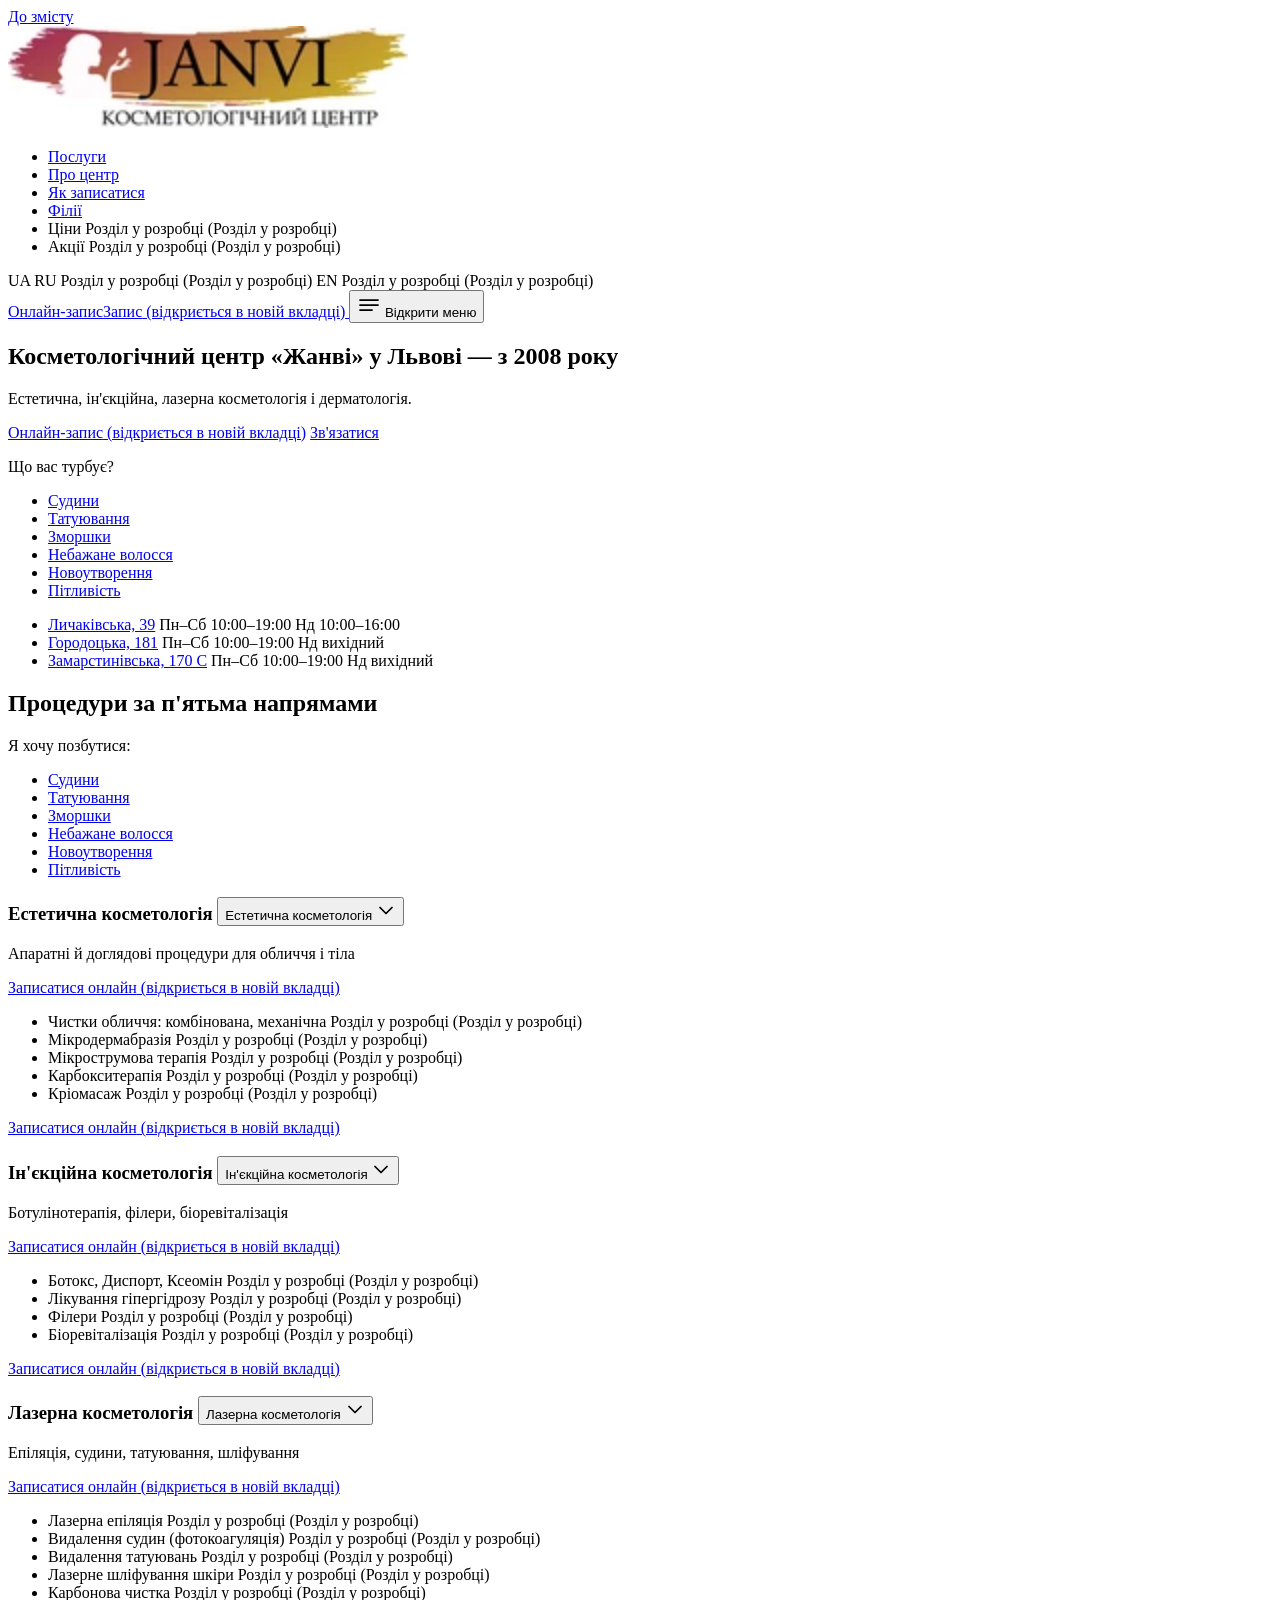
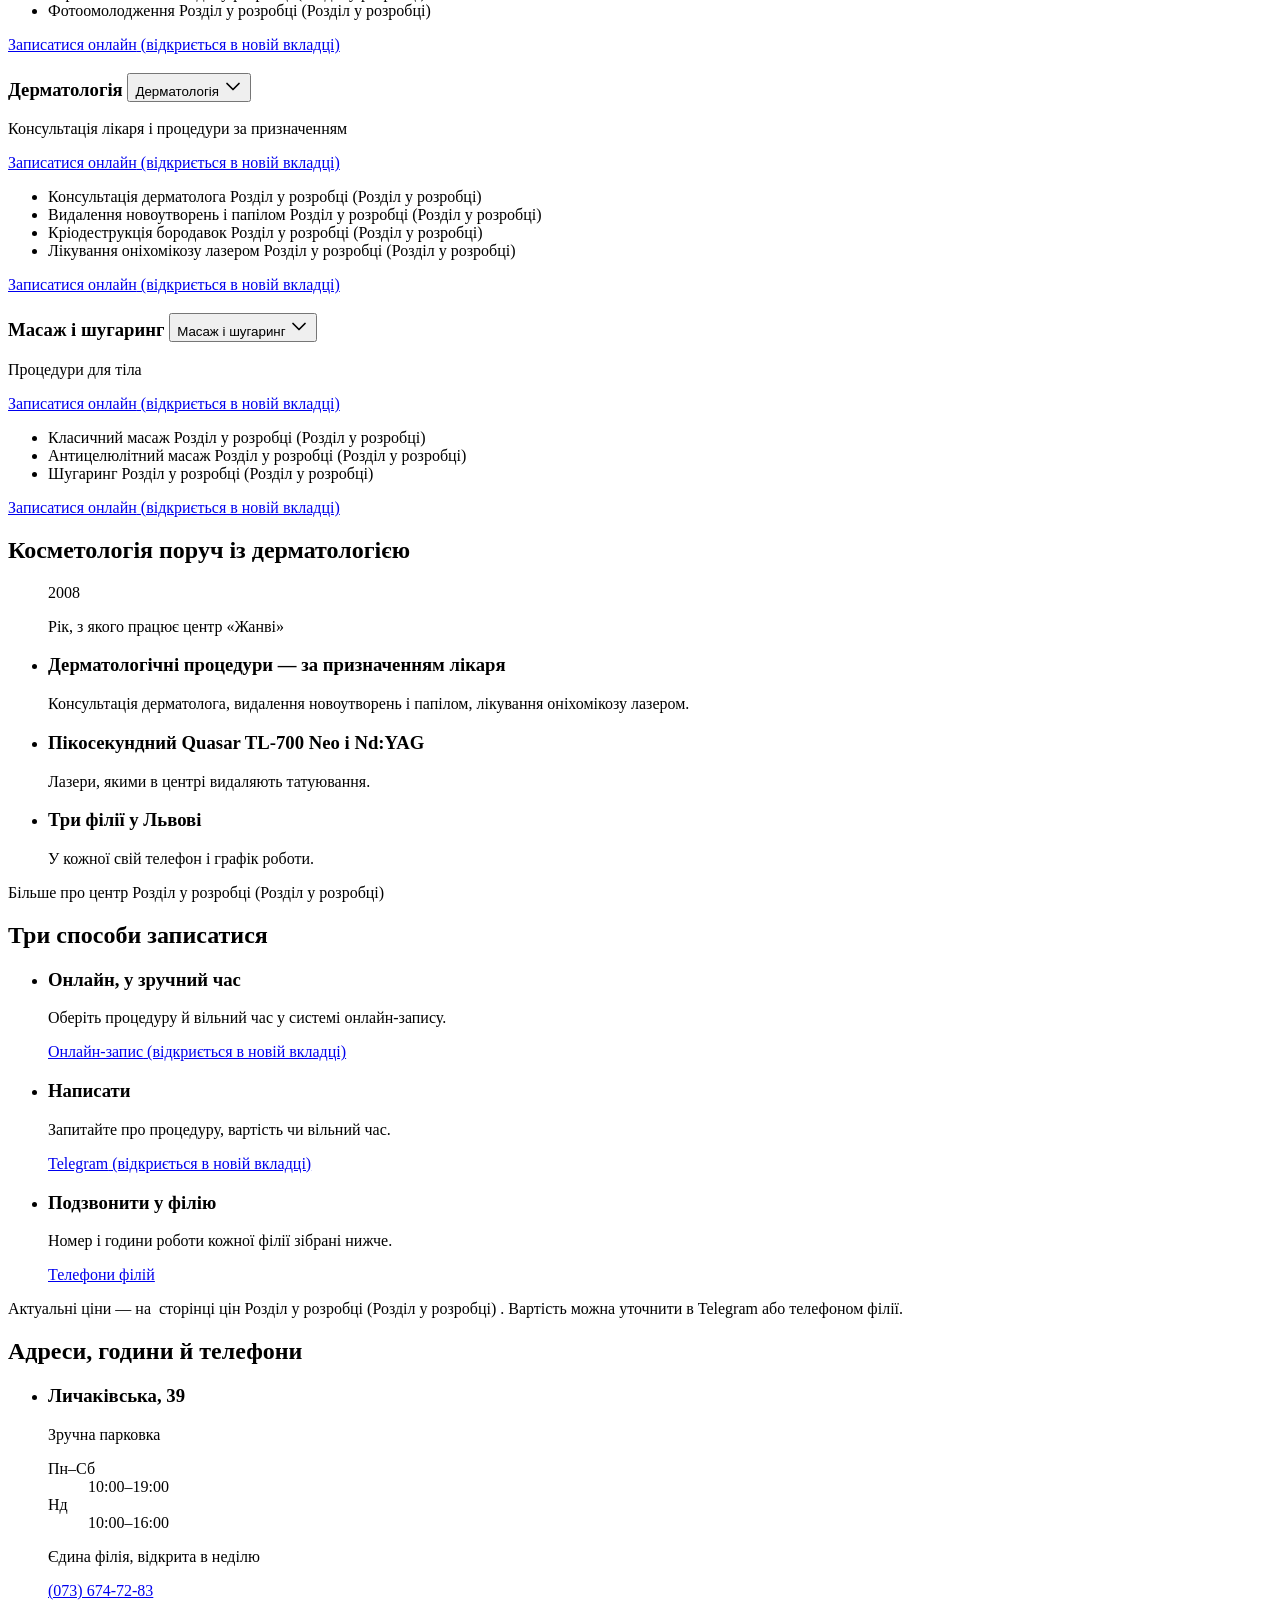
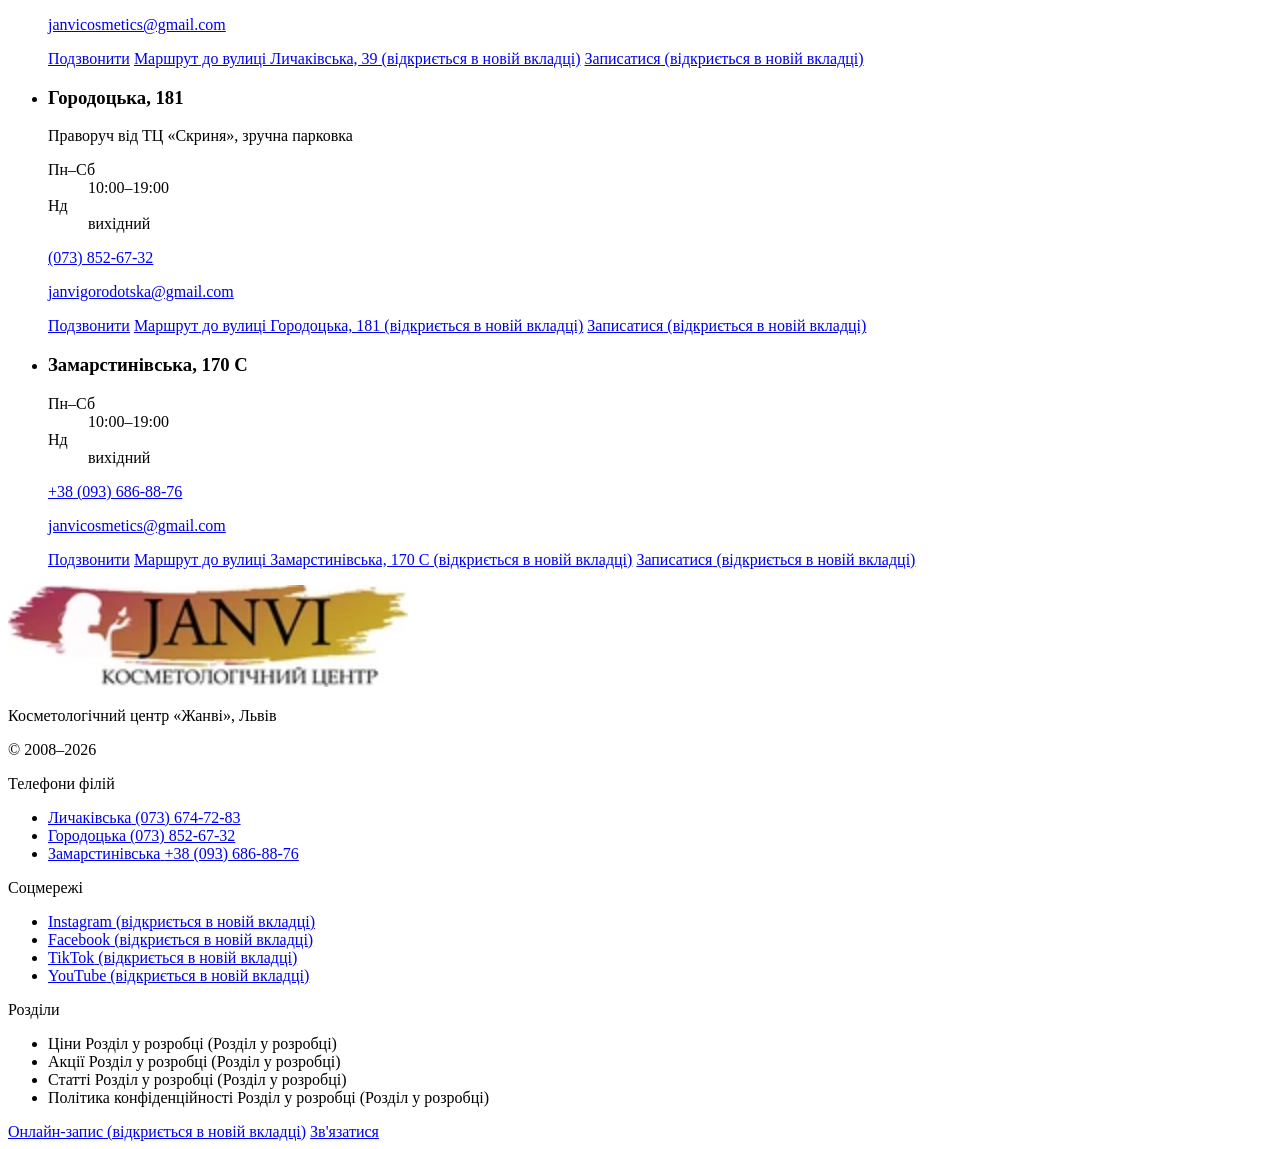
==== index.html @ a632558c "VEON: сайт для перегляду" ====
<!DOCTYPE html><html lang="uk"> <head><meta charset="utf-8"><script>document.documentElement.classList.add("js")</script><meta name="viewport" content="width=device-width, initial-scale=1"><title>Косметологічний центр Жанві у Львові — 3 філії, онлайн-запис</title><meta name="description" content="Естетична, ін'єкційна, лазерна косметологія і дерматологія у Львові з 2008 року. Філії на Личаківській, Городоцькій і Замарстинівській. Онлайн-запис."><meta property="og:type" content="website"><meta property="og:locale" content="uk_UA"><meta property="og:title" content="Косметологічний центр Жанві у Львові — 3 філії, онлайн-запис"><meta property="og:description" content="Естетична, ін'єкційна, лазерна косметологія і дерматологія у Львові з 2008 року. Філії на Личаківській, Городоцькій і Замарстинівській. Онлайн-запис."><meta name="robots" content="noindex"><link rel="icon" href="/favicon.svg" type="image/svg+xml"><link rel="preload" href="/fonts/piazzolla-cyrillic.woff2" as="font" type="font/woff2" crossorigin><script type="application/ld+json" data-rec="SEO-R09">{"@context":"https://schema.org","@type":"MedicalClinic","name":"Косметологічний центр «Жанві»","foundingDate":"2008","address":[{"@type":"PostalAddress","streetAddress":"вул. Личаківська, 39","addressLocality":"Львів","addressCountry":"UA"},{"@type":"PostalAddress","streetAddress":"вул. Городоцька, 181","addressLocality":"Львів","addressCountry":"UA"},{"@type":"PostalAddress","streetAddress":"вул. Замарстинівська, 170 С","addressLocality":"Львів","addressCountry":"UA"}],"sameAs":["https://www.instagram.com/janvi_lviv/","https://www.facebook.com/janvilviv/","https://www.tiktok.com/@janvi.lviv","https://www.youtube.com/@%D0%9A%D0%BE%D1%81%D0%BC%D0%B5%D1%82%D0%BE%D0%BB%D0%BE%D0%B3%D1%96%D1%87%D0%BD%D0%B8%D0%B9%D0%A6%D0%B5%D0%BD%D1%82%D1%80%D0%96%D0%B0%D0%BD%D0%B2%D1%96"],"department":[{"@type":"MedicalClinic","name":"«Жанві», вул. Личаківська, 39","telephone":"+380736747283","email":"janvicosmetics@gmail.com","address":{"@type":"PostalAddress","streetAddress":"вул. Личаківська, 39","addressLocality":"Львів","addressCountry":"UA"},"openingHoursSpecification":[{"@type":"OpeningHoursSpecification","dayOfWeek":["Monday","Tuesday","Wednesday","Thursday","Friday","Saturday"],"opens":"10:00","closes":"19:00"},{"@type":"OpeningHoursSpecification","dayOfWeek":"Sunday","opens":"10:00","closes":"16:00"}]},{"@type":"MedicalClinic","name":"«Жанві», вул. Городоцька, 181","telephone":"+380738526732","email":"janvigorodotska@gmail.com","address":{"@type":"PostalAddress","streetAddress":"вул. Городоцька, 181","addressLocality":"Львів","addressCountry":"UA"},"openingHoursSpecification":[{"@type":"OpeningHoursSpecification","dayOfWeek":["Monday","Tuesday","Wednesday","Thursday","Friday","Saturday"],"opens":"10:00","closes":"19:00"}]},{"@type":"MedicalClinic","name":"«Жанві», вул. Замарстинівська, 170 С","telephone":"+380936868876","email":"janvicosmetics@gmail.com","address":{"@type":"PostalAddress","streetAddress":"вул. Замарстинівська, 170 С","addressLocality":"Львів","addressCountry":"UA"},"openingHoursSpecification":[{"@type":"OpeningHoursSpecification","dayOfWeek":["Monday","Tuesday","Wednesday","Thursday","Friday","Saturday"],"opens":"10:00","closes":"19:00"}]}]}</script><link rel="stylesheet" href="/veon-demo-janvi/_astro/index._J5arx_4.css">
<link rel="stylesheet" href="/veon-demo-janvi/_astro/index.fau8b-M3.css"></head> <body id="top"> <a class="skip-link" href="#main">До змісту</a> <header class="site-header" data-rec="UX-R03" data-astro-cid-3ef6ksr2> <div class="container site-header__row" data-astro-cid-3ef6ksr2> <a class="logo" href="#top" aria-label="Косметологічний центр «Жанві», на початок сторінки" data-astro-cid-tvrurpns> <picture data-astro-cid-tvrurpns> <source type="image/webp" srcset="/img/janvi-logo-200.webp 200w, /img/janvi-logo-400.webp 400w" sizes="(min-width: 60rem) 160px, 128px" data-astro-cid-tvrurpns> <img src="/img/janvi-logo-400.png" srcset="/img/janvi-logo-200.png 200w, /img/janvi-logo-400.png 400w" sizes="(min-width: 60rem) 160px, 128px" width="400" height="102" alt="JANVI, косметологічний центр" decoding="async" loading="eager" data-astro-cid-tvrurpns> </picture> </a>  <nav class="site-nav" aria-label="Головне меню" data-astro-cid-3ef6ksr2> <ul class="site-nav__list" data-astro-cid-3ef6ksr2> <li data-astro-cid-3ef6ksr2><a class="site-nav__link mark" href="#services" data-nav="services" data-astro-cid-3ef6ksr2>Послуги</a></li><li data-astro-cid-3ef6ksr2><a class="site-nav__link mark" href="#about" data-nav="about" data-astro-cid-3ef6ksr2>Про центр</a></li><li data-astro-cid-3ef6ksr2><a class="site-nav__link mark" href="#booking" data-nav="booking" data-astro-cid-3ef6ksr2>Як записатися</a></li><li data-astro-cid-3ef6ksr2><a class="site-nav__link mark" href="#branches" data-nav="branches" data-astro-cid-3ef6ksr2>Філії</a></li> <li data-astro-cid-3ef6ksr2><span class="future-link site-nav__future" role="link" aria-disabled="true" tabindex="0" data-astro-cid-3ef6ksr2="true"> Ціни <span class="future-link__note" aria-hidden="true">Розділ у розробці</span> <span class="visually-hidden">(Розділ у розробці)</span> </span></li> <li data-astro-cid-3ef6ksr2><span class="future-link site-nav__future" role="link" aria-disabled="true" tabindex="0" data-astro-cid-3ef6ksr2="true"> Акції <span class="future-link__note" aria-hidden="true">Розділ у розробці</span> <span class="visually-hidden">(Розділ у розробці)</span> </span></li> </ul> </nav> <div class="lang" role="group" aria-label="Мова сайту" data-rec="UX-R10" data-astro-cid-3ef6ksr2> <span class="lang__current" aria-current="true" lang="uk" data-astro-cid-3ef6ksr2>UA</span> <span class="future-link lang__item" role="link" aria-disabled="true" tabindex="0" data-astro-cid-3ef6ksr2="true"> RU <span class="future-link__note" aria-hidden="true">Розділ у розробці</span> <span class="visually-hidden">(Розділ у розробці)</span> </span> <span class="future-link lang__item future-link--end" role="link" aria-disabled="true" tabindex="0" data-astro-cid-3ef6ksr2="true"> EN <span class="future-link__note" aria-hidden="true">Розділ у розробці</span> <span class="visually-hidden">(Розділ у розробці)</span> </span> </div> <a class="btn site-header__cta" href="https://n421383.alteg.io/" target="_blank" rel="noopener" data-astro-cid-3ef6ksr2> <span class="site-header__cta-long" data-astro-cid-3ef6ksr2>Онлайн-запис</span><span class="site-header__cta-short" aria-hidden="true" data-astro-cid-3ef6ksr2>Запис</span><span class="visually-hidden" data-astro-cid-3ef6ksr2> (відкриється в новій вкладці)</span> </a> <button class="menu-btn" type="button" aria-haspopup="dialog" aria-controls="menu" aria-expanded="false" data-menu-open data-astro-cid-3ef6ksr2> <svg width="24" height="24" viewBox="0 0 24 24" aria-hidden="true" data-astro-cid-3ef6ksr2><path d="M3 7h18M3 12h18M3 17h12" stroke="currentColor" stroke-width="1.75" stroke-linecap="round" fill="none" data-astro-cid-3ef6ksr2></path></svg> <span class="visually-hidden" data-astro-cid-3ef6ksr2>Відкрити меню</span> </button> </div> </header> <dialog id="menu" class="menu on-field" aria-label="Меню сайту" data-astro-cid-3ef6ksr2> <div class="menu__inner container" data-astro-cid-3ef6ksr2> <div class="menu__top" data-astro-cid-3ef6ksr2> <p class="menu__title" data-astro-cid-3ef6ksr2>Меню</p> <button class="menu__close" type="button" data-dialog-close data-astro-cid-3ef6ksr2>Закрити</button> </div> <nav aria-label="Розділи сторінки" data-astro-cid-3ef6ksr2> <ul class="menu__list" data-astro-cid-3ef6ksr2> <li data-astro-cid-3ef6ksr2><a class="menu__link mark" href="#services" data-dialog-link data-astro-cid-3ef6ksr2>Послуги</a></li><li data-astro-cid-3ef6ksr2><a class="menu__link mark" href="#about" data-dialog-link data-astro-cid-3ef6ksr2>Про центр</a></li><li data-astro-cid-3ef6ksr2><a class="menu__link mark" href="#booking" data-dialog-link data-astro-cid-3ef6ksr2>Як записатися</a></li><li data-astro-cid-3ef6ksr2><a class="menu__link mark" href="#branches" data-dialog-link data-astro-cid-3ef6ksr2>Філії</a></li> </ul> <ul class="menu__future" data-astro-cid-3ef6ksr2> <li data-astro-cid-3ef6ksr2><span class="future-link" role="link" aria-disabled="true" tabindex="0" data-astro-cid-3ef6ksr2="true"> Ціни <span class="future-link__note" aria-hidden="true">Розділ у розробці</span> <span class="visually-hidden">(Розділ у розробці)</span> </span></li> <li data-astro-cid-3ef6ksr2><span class="future-link" role="link" aria-disabled="true" tabindex="0" data-astro-cid-3ef6ksr2="true"> Акції <span class="future-link__note" aria-hidden="true">Розділ у розробці</span> <span class="visually-hidden">(Розділ у розробці)</span> </span></li> <li data-astro-cid-3ef6ksr2><span class="future-link" role="link" aria-disabled="true" tabindex="0" data-astro-cid-3ef6ksr2="true"> RU <span class="future-link__note" aria-hidden="true">Розділ у розробці</span> <span class="visually-hidden">(Розділ у розробці)</span> </span></li> <li data-astro-cid-3ef6ksr2><span class="future-link future-link--end" role="link" aria-disabled="true" tabindex="0" data-astro-cid-3ef6ksr2="true"> EN <span class="future-link__note" aria-hidden="true">Розділ у розробці</span> <span class="visually-hidden">(Розділ у розробці)</span> </span></li> </ul> </nav> <a class="btn menu__cta" href="https://n421383.alteg.io/" target="_blank" rel="noopener" data-astro-cid-3ef6ksr2>Онлайн-запис<span class="visually-hidden" data-astro-cid-3ef6ksr2> (відкриється в новій вкладці)</span></a> <ul class="menu__contacts" aria-label="Телефони філій" data-astro-cid-3ef6ksr2> <li data-astro-cid-3ef6ksr2><a class="menu__contact" href="tel:+380736747283" data-astro-cid-3ef6ksr2><span data-astro-cid-3ef6ksr2>Личаківська, 39</span><span class="visually-hidden" data-astro-cid-3ef6ksr2>, телефон </span> <span class="tabular" data-astro-cid-3ef6ksr2>(073) 674-72-83</span></a></li><li data-astro-cid-3ef6ksr2><a class="menu__contact" href="tel:+380738526732" data-astro-cid-3ef6ksr2><span data-astro-cid-3ef6ksr2>Городоцька, 181</span><span class="visually-hidden" data-astro-cid-3ef6ksr2>, телефон </span> <span class="tabular" data-astro-cid-3ef6ksr2>(073) 852-67-32</span></a></li><li data-astro-cid-3ef6ksr2><a class="menu__contact" href="tel:+380936868876" data-astro-cid-3ef6ksr2><span data-astro-cid-3ef6ksr2>Замарстинівська, 170 С</span><span class="visually-hidden" data-astro-cid-3ef6ksr2>, телефон </span> <span class="tabular" data-astro-cid-3ef6ksr2>+38 (093) 686-88-76</span></a></li> </ul> <ul class="menu__messengers" aria-label="Месенджери" data-astro-cid-3ef6ksr2> <li data-astro-cid-3ef6ksr2><a class="link" href="https://t.me/Janvi_Cosmetology_bot" target="_blank" rel="noopener" data-astro-cid-3ef6ksr2>Telegram<span class="visually-hidden" data-astro-cid-3ef6ksr2> (відкриється в новій вкладці)</span></a></li> </ul> </div> </dialog>  <main id="main" data-rec="SP-R01,SP-R04,SP-R05">   <section id="hero" data-rec="UX-R01" class="hero on-field">  <div class="container hero__grid" data-astro-cid-bbe6dxrz> <div class="hero__main" data-astro-cid-bbe6dxrz> <h1 class="hero__title" data-rec="SEO-R04" data-astro-cid-bbe6dxrz>Косметологічний центр «Жанві» у Львові — з 2008 року</h1> <p class="hero__lede" data-astro-cid-bbe6dxrz>Естетична, ін'єкційна, лазерна косметологія і&nbsp;дерматологія.</p> <div class="hero__actions" data-astro-cid-bbe6dxrz> <a class="btn hero__cta" href="https://n421383.alteg.io/" target="_blank" rel="noopener" data-astro-cid-bbe6dxrz>Онлайн-запис<span class="visually-hidden" data-astro-cid-bbe6dxrz> (відкриється в новій вкладці)</span></a> <a class="btn btn--line hero__cta" href="#booking" data-contact-open data-astro-cid-bbe6dxrz>Зв'язатися</a> </div> </div> <nav class="hero__index" aria-labelledby="hero-index-label" data-rec="UX-R03" data-astro-cid-bbe6dxrz> <p class="hero__index-label" id="hero-index-label" data-astro-cid-bbe6dxrz>Що вас турбує?</p> <ul class="hero__index-list" data-astro-cid-bbe6dxrz> <li data-astro-cid-bbe6dxrz><a class="hero__concern mark" href="#p-sudyny" data-concern data-astro-cid-bbe6dxrz>Судини</a></li><li data-astro-cid-bbe6dxrz><a class="hero__concern mark" href="#p-tatuiuvannia" data-concern data-astro-cid-bbe6dxrz>Татуювання</a></li><li data-astro-cid-bbe6dxrz><a class="hero__concern mark" href="#p-zmorshky" data-concern data-astro-cid-bbe6dxrz>Зморшки</a></li><li data-astro-cid-bbe6dxrz><a class="hero__concern mark" href="#p-volossia" data-concern data-astro-cid-bbe6dxrz>Небажане волосся</a></li><li data-astro-cid-bbe6dxrz><a class="hero__concern mark" href="#p-novoutvorennia" data-concern data-astro-cid-bbe6dxrz>Новоутворення</a></li><li data-astro-cid-bbe6dxrz><a class="hero__concern mark" href="#p-pitlyvist" data-concern data-astro-cid-bbe6dxrz>Пітливість</a></li> </ul> </nav> <ul class="hero__streets" aria-label="Філії у Львові" data-astro-cid-bbe6dxrz> <li class="hero__street" data-astro-cid-bbe6dxrz> <a class="hero__street-link mark" href="#branch-lychakivska" data-astro-cid-bbe6dxrz>Личаківська, 39</a> <span class="hero__hours tabular" data-astro-cid-bbe6dxrz><span data-astro-cid-bbe6dxrz>Пн–Сб 10:00–19:00</span> <span data-astro-cid-bbe6dxrz>Нд 10:00–16:00</span></span> </li><li class="hero__street" data-astro-cid-bbe6dxrz> <a class="hero__street-link mark" href="#branch-horodotska" data-astro-cid-bbe6dxrz>Городоцька, 181</a> <span class="hero__hours tabular" data-astro-cid-bbe6dxrz><span data-astro-cid-bbe6dxrz>Пн–Сб 10:00–19:00</span> <span data-astro-cid-bbe6dxrz>Нд вихідний</span></span> </li><li class="hero__street" data-astro-cid-bbe6dxrz> <a class="hero__street-link mark" href="#branch-zamarstynivska" data-astro-cid-bbe6dxrz>Замарстинівська, 170 С</a> <span class="hero__hours tabular" data-astro-cid-bbe6dxrz><span data-astro-cid-bbe6dxrz>Пн–Сб 10:00–19:00</span> <span data-astro-cid-bbe6dxrz>Нд вихідний</span></span> </li> </ul> </div>  </section>  <section id="services" data-rec="UX-R03,UX-R04" class="services">  <div class="container" data-astro-cid-g5jplrhu> <div class="services__head" data-astro-cid-g5jplrhu> <h2 data-reveal data-astro-cid-g5jplrhu>Процедури за&nbsp;п'ятьма напрямами</h2> <nav class="concerns" aria-labelledby="concerns-label" data-astro-cid-g5jplrhu> <p class="concerns__label" id="concerns-label" data-astro-cid-g5jplrhu>Я хочу позбутися:</p> <ul class="concerns__list" data-astro-cid-g5jplrhu> <li data-astro-cid-g5jplrhu><a class="concerns__link mark" href="#p-sudyny" data-concern data-astro-cid-g5jplrhu>Судини</a></li><li data-astro-cid-g5jplrhu><a class="concerns__link mark" href="#p-tatuiuvannia" data-concern data-astro-cid-g5jplrhu>Татуювання</a></li><li data-astro-cid-g5jplrhu><a class="concerns__link mark" href="#p-zmorshky" data-concern data-astro-cid-g5jplrhu>Зморшки</a></li><li data-astro-cid-g5jplrhu><a class="concerns__link mark" href="#p-volossia" data-concern data-astro-cid-g5jplrhu>Небажане волосся</a></li><li data-astro-cid-g5jplrhu><a class="concerns__link mark" href="#p-novoutvorennia" data-concern data-astro-cid-g5jplrhu>Новоутворення</a></li><li data-astro-cid-g5jplrhu><a class="concerns__link mark" href="#p-pitlyvist" data-concern data-astro-cid-g5jplrhu>Пітливість</a></li> </ul> </nav> </div> <div class="dirs" data-astro-cid-g5jplrhu> <article class="dir" id="dir-estetychna" data-dir aria-labelledby="dir-estetychna-title" data-astro-cid-g5jplrhu> <div class="dir__head" data-astro-cid-g5jplrhu> <h3 class="dir__title" id="dir-estetychna-title" data-astro-cid-g5jplrhu> <span class="dir__name" data-astro-cid-g5jplrhu>Естетична косметологія</span> <button class="dir__toggle" type="button" aria-expanded="true" aria-controls="dir-estetychna-panel" data-dir-toggle data-astro-cid-g5jplrhu> <span data-astro-cid-g5jplrhu>Естетична косметологія</span> <svg class="dir__icon" width="20" height="20" viewBox="0 0 20 20" aria-hidden="true" data-astro-cid-g5jplrhu><path d="M4 7.5l6 6 6-6" fill="none" stroke="currentColor" stroke-width="1.75" stroke-linecap="round" stroke-linejoin="round" data-astro-cid-g5jplrhu></path></svg> </button> </h3> <p class="dir__scope" data-astro-cid-g5jplrhu>Апаратні й доглядові процедури для обличчя і тіла</p> <p class="dir__book dir__book--head" data-astro-cid-g5jplrhu> <a class="link" href="https://n421383.alteg.io/" target="_blank" rel="noopener" data-astro-cid-g5jplrhu>Записатися онлайн<span class="visually-hidden" data-astro-cid-g5jplrhu> (відкриється в новій вкладці)</span></a> </p> </div> <div class="dir__panel" id="dir-estetychna-panel" data-astro-cid-g5jplrhu> <ul class="dir__list" data-astro-cid-g5jplrhu> <li data-astro-cid-g5jplrhu> <span class="future-link dir__proc mark" role="link" aria-disabled="true" tabindex="0" data-astro-cid-g5jplrhu="true"> Чистки обличчя: комбінована, механічна <span class="future-link__note" aria-hidden="true">Розділ у розробці</span> <span class="visually-hidden">(Розділ у розробці)</span> </span> </li><li data-astro-cid-g5jplrhu> <span class="future-link dir__proc mark" role="link" aria-disabled="true" tabindex="0" data-astro-cid-g5jplrhu="true"> Мікродермабразія <span class="future-link__note" aria-hidden="true">Розділ у розробці</span> <span class="visually-hidden">(Розділ у розробці)</span> </span> </li><li data-astro-cid-g5jplrhu> <span class="future-link dir__proc mark" role="link" aria-disabled="true" tabindex="0" data-astro-cid-g5jplrhu="true"> Мікрострумова терапія <span class="future-link__note" aria-hidden="true">Розділ у розробці</span> <span class="visually-hidden">(Розділ у розробці)</span> </span> </li><li data-astro-cid-g5jplrhu> <span class="future-link dir__proc mark" role="link" aria-disabled="true" tabindex="0" data-astro-cid-g5jplrhu="true"> Карбокситерапія <span class="future-link__note" aria-hidden="true">Розділ у розробці</span> <span class="visually-hidden">(Розділ у розробці)</span> </span> </li><li data-astro-cid-g5jplrhu> <span class="future-link dir__proc mark" role="link" aria-disabled="true" tabindex="0" data-astro-cid-g5jplrhu="true"> Кріомасаж <span class="future-link__note" aria-hidden="true">Розділ у розробці</span> <span class="visually-hidden">(Розділ у розробці)</span> </span> </li> </ul> <p class="dir__book dir__book--panel" data-astro-cid-g5jplrhu> <a class="link" href="https://n421383.alteg.io/" target="_blank" rel="noopener" data-astro-cid-g5jplrhu>Записатися онлайн<span class="visually-hidden" data-astro-cid-g5jplrhu> (відкриється в новій вкладці)</span></a> </p> </div> </article><article class="dir" id="dir-inyektsiina" data-dir aria-labelledby="dir-inyektsiina-title" data-astro-cid-g5jplrhu> <div class="dir__head" data-astro-cid-g5jplrhu> <h3 class="dir__title" id="dir-inyektsiina-title" data-astro-cid-g5jplrhu> <span class="dir__name" data-astro-cid-g5jplrhu>Ін&#39;єкційна косметологія</span> <button class="dir__toggle" type="button" aria-expanded="true" aria-controls="dir-inyektsiina-panel" data-dir-toggle data-astro-cid-g5jplrhu> <span data-astro-cid-g5jplrhu>Ін&#39;єкційна косметологія</span> <svg class="dir__icon" width="20" height="20" viewBox="0 0 20 20" aria-hidden="true" data-astro-cid-g5jplrhu><path d="M4 7.5l6 6 6-6" fill="none" stroke="currentColor" stroke-width="1.75" stroke-linecap="round" stroke-linejoin="round" data-astro-cid-g5jplrhu></path></svg> </button> </h3> <p class="dir__scope" data-astro-cid-g5jplrhu>Ботулінотерапія, філери, біоревіталізація</p> <p class="dir__book dir__book--head" data-astro-cid-g5jplrhu> <a class="link" href="https://n421383.alteg.io/" target="_blank" rel="noopener" data-astro-cid-g5jplrhu>Записатися онлайн<span class="visually-hidden" data-astro-cid-g5jplrhu> (відкриється в новій вкладці)</span></a> </p> </div> <div class="dir__panel" id="dir-inyektsiina-panel" data-astro-cid-g5jplrhu> <ul class="dir__list" data-astro-cid-g5jplrhu> <li id="p-zmorshky" data-astro-cid-g5jplrhu> <span class="future-link dir__proc mark" role="link" aria-disabled="true" tabindex="0" data-procedure data-astro-cid-g5jplrhu="true"> Ботокс, Диспорт, Ксеомін <span class="future-link__note" aria-hidden="true">Розділ у розробці</span> <span class="visually-hidden">(Розділ у розробці)</span> </span> </li><li id="p-pitlyvist" data-astro-cid-g5jplrhu> <span class="future-link dir__proc mark" role="link" aria-disabled="true" tabindex="0" data-procedure data-astro-cid-g5jplrhu="true"> Лікування гіпергідрозу <span class="future-link__note" aria-hidden="true">Розділ у розробці</span> <span class="visually-hidden">(Розділ у розробці)</span> </span> </li><li data-astro-cid-g5jplrhu> <span class="future-link dir__proc mark" role="link" aria-disabled="true" tabindex="0" data-astro-cid-g5jplrhu="true"> Філери <span class="future-link__note" aria-hidden="true">Розділ у розробці</span> <span class="visually-hidden">(Розділ у розробці)</span> </span> </li><li data-astro-cid-g5jplrhu> <span class="future-link dir__proc mark" role="link" aria-disabled="true" tabindex="0" data-astro-cid-g5jplrhu="true"> Біоревіталізація <span class="future-link__note" aria-hidden="true">Розділ у розробці</span> <span class="visually-hidden">(Розділ у розробці)</span> </span> </li> </ul> <p class="dir__book dir__book--panel" data-astro-cid-g5jplrhu> <a class="link" href="https://n421383.alteg.io/" target="_blank" rel="noopener" data-astro-cid-g5jplrhu>Записатися онлайн<span class="visually-hidden" data-astro-cid-g5jplrhu> (відкриється в новій вкладці)</span></a> </p> </div> </article><article class="dir" id="dir-lazerna" data-dir aria-labelledby="dir-lazerna-title" data-astro-cid-g5jplrhu> <div class="dir__head" data-astro-cid-g5jplrhu> <h3 class="dir__title" id="dir-lazerna-title" data-astro-cid-g5jplrhu> <span class="dir__name" data-astro-cid-g5jplrhu>Лазерна косметологія</span> <button class="dir__toggle" type="button" aria-expanded="true" aria-controls="dir-lazerna-panel" data-dir-toggle data-astro-cid-g5jplrhu> <span data-astro-cid-g5jplrhu>Лазерна косметологія</span> <svg class="dir__icon" width="20" height="20" viewBox="0 0 20 20" aria-hidden="true" data-astro-cid-g5jplrhu><path d="M4 7.5l6 6 6-6" fill="none" stroke="currentColor" stroke-width="1.75" stroke-linecap="round" stroke-linejoin="round" data-astro-cid-g5jplrhu></path></svg> </button> </h3> <p class="dir__scope" data-astro-cid-g5jplrhu>Епіляція, судини, татуювання, шліфування</p> <p class="dir__book dir__book--head" data-astro-cid-g5jplrhu> <a class="link" href="https://n421383.alteg.io/" target="_blank" rel="noopener" data-astro-cid-g5jplrhu>Записатися онлайн<span class="visually-hidden" data-astro-cid-g5jplrhu> (відкриється в новій вкладці)</span></a> </p> </div> <div class="dir__panel" id="dir-lazerna-panel" data-astro-cid-g5jplrhu> <ul class="dir__list" data-astro-cid-g5jplrhu> <li id="p-volossia" data-astro-cid-g5jplrhu> <span class="future-link dir__proc mark" role="link" aria-disabled="true" tabindex="0" data-procedure data-astro-cid-g5jplrhu="true"> Лазерна епіляція <span class="future-link__note" aria-hidden="true">Розділ у розробці</span> <span class="visually-hidden">(Розділ у розробці)</span> </span> </li><li id="p-sudyny" data-astro-cid-g5jplrhu> <span class="future-link dir__proc mark" role="link" aria-disabled="true" tabindex="0" data-procedure data-astro-cid-g5jplrhu="true"> Видалення судин (фотокоагуляція) <span class="future-link__note" aria-hidden="true">Розділ у розробці</span> <span class="visually-hidden">(Розділ у розробці)</span> </span> </li><li id="p-tatuiuvannia" data-astro-cid-g5jplrhu> <span class="future-link dir__proc mark" role="link" aria-disabled="true" tabindex="0" data-procedure data-astro-cid-g5jplrhu="true"> Видалення татуювань <span class="future-link__note" aria-hidden="true">Розділ у розробці</span> <span class="visually-hidden">(Розділ у розробці)</span> </span> </li><li data-astro-cid-g5jplrhu> <span class="future-link dir__proc mark" role="link" aria-disabled="true" tabindex="0" data-astro-cid-g5jplrhu="true"> Лазерне шліфування шкіри <span class="future-link__note" aria-hidden="true">Розділ у розробці</span> <span class="visually-hidden">(Розділ у розробці)</span> </span> </li><li data-astro-cid-g5jplrhu> <span class="future-link dir__proc mark" role="link" aria-disabled="true" tabindex="0" data-astro-cid-g5jplrhu="true"> Карбонова чистка <span class="future-link__note" aria-hidden="true">Розділ у розробці</span> <span class="visually-hidden">(Розділ у розробці)</span> </span> </li><li data-astro-cid-g5jplrhu> <span class="future-link dir__proc mark" role="link" aria-disabled="true" tabindex="0" data-astro-cid-g5jplrhu="true"> Фотоомолодження <span class="future-link__note" aria-hidden="true">Розділ у розробці</span> <span class="visually-hidden">(Розділ у розробці)</span> </span> </li> </ul> <p class="dir__book dir__book--panel" data-astro-cid-g5jplrhu> <a class="link" href="https://n421383.alteg.io/" target="_blank" rel="noopener" data-astro-cid-g5jplrhu>Записатися онлайн<span class="visually-hidden" data-astro-cid-g5jplrhu> (відкриється в новій вкладці)</span></a> </p> </div> </article><article class="dir" id="dir-dermatolohiia" data-dir aria-labelledby="dir-dermatolohiia-title" data-astro-cid-g5jplrhu> <div class="dir__head" data-astro-cid-g5jplrhu> <h3 class="dir__title" id="dir-dermatolohiia-title" data-astro-cid-g5jplrhu> <span class="dir__name" data-astro-cid-g5jplrhu>Дерматологія</span> <button class="dir__toggle" type="button" aria-expanded="true" aria-controls="dir-dermatolohiia-panel" data-dir-toggle data-astro-cid-g5jplrhu> <span data-astro-cid-g5jplrhu>Дерматологія</span> <svg class="dir__icon" width="20" height="20" viewBox="0 0 20 20" aria-hidden="true" data-astro-cid-g5jplrhu><path d="M4 7.5l6 6 6-6" fill="none" stroke="currentColor" stroke-width="1.75" stroke-linecap="round" stroke-linejoin="round" data-astro-cid-g5jplrhu></path></svg> </button> </h3> <p class="dir__scope" data-astro-cid-g5jplrhu>Консультація лікаря і процедури за призначенням</p> <p class="dir__book dir__book--head" data-astro-cid-g5jplrhu> <a class="link" href="https://n421383.alteg.io/" target="_blank" rel="noopener" data-astro-cid-g5jplrhu>Записатися онлайн<span class="visually-hidden" data-astro-cid-g5jplrhu> (відкриється в новій вкладці)</span></a> </p> </div> <div class="dir__panel" id="dir-dermatolohiia-panel" data-astro-cid-g5jplrhu> <ul class="dir__list" data-astro-cid-g5jplrhu> <li data-astro-cid-g5jplrhu> <span class="future-link dir__proc mark" role="link" aria-disabled="true" tabindex="0" data-astro-cid-g5jplrhu="true"> Консультація дерматолога <span class="future-link__note" aria-hidden="true">Розділ у розробці</span> <span class="visually-hidden">(Розділ у розробці)</span> </span> </li><li id="p-novoutvorennia" data-astro-cid-g5jplrhu> <span class="future-link dir__proc mark" role="link" aria-disabled="true" tabindex="0" data-procedure data-astro-cid-g5jplrhu="true"> Видалення новоутворень і папілом <span class="future-link__note" aria-hidden="true">Розділ у розробці</span> <span class="visually-hidden">(Розділ у розробці)</span> </span> </li><li data-astro-cid-g5jplrhu> <span class="future-link dir__proc mark" role="link" aria-disabled="true" tabindex="0" data-astro-cid-g5jplrhu="true"> Кріодеструкція бородавок <span class="future-link__note" aria-hidden="true">Розділ у розробці</span> <span class="visually-hidden">(Розділ у розробці)</span> </span> </li><li data-astro-cid-g5jplrhu> <span class="future-link dir__proc mark" role="link" aria-disabled="true" tabindex="0" data-astro-cid-g5jplrhu="true"> Лікування оніхомікозу лазером <span class="future-link__note" aria-hidden="true">Розділ у розробці</span> <span class="visually-hidden">(Розділ у розробці)</span> </span> </li> </ul> <p class="dir__book dir__book--panel" data-astro-cid-g5jplrhu> <a class="link" href="https://n421383.alteg.io/" target="_blank" rel="noopener" data-astro-cid-g5jplrhu>Записатися онлайн<span class="visually-hidden" data-astro-cid-g5jplrhu> (відкриється в новій вкладці)</span></a> </p> </div> </article><article class="dir" id="dir-masazh" data-dir aria-labelledby="dir-masazh-title" data-astro-cid-g5jplrhu> <div class="dir__head" data-astro-cid-g5jplrhu> <h3 class="dir__title" id="dir-masazh-title" data-astro-cid-g5jplrhu> <span class="dir__name" data-astro-cid-g5jplrhu>Масаж і шугаринг</span> <button class="dir__toggle" type="button" aria-expanded="true" aria-controls="dir-masazh-panel" data-dir-toggle data-astro-cid-g5jplrhu> <span data-astro-cid-g5jplrhu>Масаж і шугаринг</span> <svg class="dir__icon" width="20" height="20" viewBox="0 0 20 20" aria-hidden="true" data-astro-cid-g5jplrhu><path d="M4 7.5l6 6 6-6" fill="none" stroke="currentColor" stroke-width="1.75" stroke-linecap="round" stroke-linejoin="round" data-astro-cid-g5jplrhu></path></svg> </button> </h3> <p class="dir__scope" data-astro-cid-g5jplrhu>Процедури для тіла</p> <p class="dir__book dir__book--head" data-astro-cid-g5jplrhu> <a class="link" href="https://n421383.alteg.io/" target="_blank" rel="noopener" data-astro-cid-g5jplrhu>Записатися онлайн<span class="visually-hidden" data-astro-cid-g5jplrhu> (відкриється в новій вкладці)</span></a> </p> </div> <div class="dir__panel" id="dir-masazh-panel" data-astro-cid-g5jplrhu> <ul class="dir__list" data-astro-cid-g5jplrhu> <li data-astro-cid-g5jplrhu> <span class="future-link dir__proc mark" role="link" aria-disabled="true" tabindex="0" data-astro-cid-g5jplrhu="true"> Класичний масаж <span class="future-link__note" aria-hidden="true">Розділ у розробці</span> <span class="visually-hidden">(Розділ у розробці)</span> </span> </li><li data-astro-cid-g5jplrhu> <span class="future-link dir__proc mark" role="link" aria-disabled="true" tabindex="0" data-astro-cid-g5jplrhu="true"> Антицелюлітний масаж <span class="future-link__note" aria-hidden="true">Розділ у розробці</span> <span class="visually-hidden">(Розділ у розробці)</span> </span> </li><li data-astro-cid-g5jplrhu> <span class="future-link dir__proc mark" role="link" aria-disabled="true" tabindex="0" data-astro-cid-g5jplrhu="true"> Шугаринг <span class="future-link__note" aria-hidden="true">Розділ у розробці</span> <span class="visually-hidden">(Розділ у розробці)</span> </span> </li> </ul> <p class="dir__book dir__book--panel" data-astro-cid-g5jplrhu> <a class="link" href="https://n421383.alteg.io/" target="_blank" rel="noopener" data-astro-cid-g5jplrhu>Записатися онлайн<span class="visually-hidden" data-astro-cid-g5jplrhu> (відкриється в новій вкладці)</span></a> </p> </div> </article> </div> </div>  </section>  <section id="about" data-rec="UX-R05" class="about">  <div class="container about__grid" data-astro-cid-v2cbyr3p> <h2 class="about__title" data-reveal data-astro-cid-v2cbyr3p>Косметологія поруч із&nbsp;дерматологією</h2> <figure class="about__year" data-astro-cid-v2cbyr3p> <p class="about__numeral tabular" data-astro-cid-v2cbyr3p>2008</p> <figcaption data-astro-cid-v2cbyr3p>Рік, з якого працює центр «Жанві»</figcaption> </figure> <ul class="about__facts" data-astro-cid-v2cbyr3p> <li data-astro-cid-v2cbyr3p> <h3 data-astro-cid-v2cbyr3p>Дерматологічні процедури — за&nbsp;призначенням лікаря</h3> <p data-astro-cid-v2cbyr3p>Консультація дерматолога, видалення новоутворень і папілом, лікування оніхомікозу лазером.</p> </li> <li data-astro-cid-v2cbyr3p> <h3 data-astro-cid-v2cbyr3p>Пікосекундний Quasar TL-700 Neo і&nbsp;Nd:YAG</h3> <p data-astro-cid-v2cbyr3p>Лазери, якими в центрі видаляють татуювання.</p> </li> <li data-astro-cid-v2cbyr3p> <h3 data-astro-cid-v2cbyr3p>Три філії у Львові</h3> <p data-astro-cid-v2cbyr3p>У кожної свій телефон і графік роботи.</p> </li> </ul> <p class="about__more" data-astro-cid-v2cbyr3p><span class="future-link" role="link" aria-disabled="true" tabindex="0" data-astro-cid-v2cbyr3p="true"> Більше про центр <span class="future-link__note" aria-hidden="true">Розділ у розробці</span> <span class="visually-hidden">(Розділ у розробці)</span> </span></p> </div>  </section>  <section id="booking" class="booking on-field">  <div class="container" data-astro-cid-k66kqjni> <h2 class="booking__title" data-reveal data-astro-cid-k66kqjni>Три способи записатися</h2> <ul class="ways" data-astro-cid-k66kqjni> <li class="way" data-astro-cid-k66kqjni> <h3 data-astro-cid-k66kqjni>Онлайн, у&nbsp;зручний час</h3> <p data-astro-cid-k66kqjni>Оберіть процедуру й вільний час у&nbsp;системі онлайн-запису.</p> <div class="way__actions" data-astro-cid-k66kqjni> <a class="btn" href="https://n421383.alteg.io/" target="_blank" rel="noopener" data-astro-cid-k66kqjni>Онлайн-запис<span class="visually-hidden" data-astro-cid-k66kqjni> (відкриється в новій вкладці)</span></a> </div> </li> <li class="way" data-astro-cid-k66kqjni> <h3 data-astro-cid-k66kqjni>Написати</h3> <p data-astro-cid-k66kqjni>Запитайте про процедуру, вартість чи вільний час.</p> <div class="way__actions" data-astro-cid-k66kqjni> <a class="btn btn--line" href="https://t.me/Janvi_Cosmetology_bot" target="_blank" rel="noopener" data-astro-cid-k66kqjni>Telegram<span class="visually-hidden" data-astro-cid-k66kqjni> (відкриється в новій вкладці)</span></a> </div> </li> <li class="way" data-astro-cid-k66kqjni> <h3 data-astro-cid-k66kqjni>Подзвонити у&nbsp;філію</h3> <p data-astro-cid-k66kqjni>Номер і години роботи кожної філії зібрані нижче.</p> <div class="way__actions" data-astro-cid-k66kqjni> <a class="btn btn--line" href="#branches" data-astro-cid-k66kqjni>Телефони філій</a> </div> </li> </ul> <p class="booking__price" data-astro-cid-k66kqjni>
Актуальні ціни — на&nbsp;<span class="future-link" role="link" aria-disabled="true" tabindex="0" data-astro-cid-k66kqjni="true"> сторінці цін <span class="future-link__note" aria-hidden="true">Розділ у розробці</span> <span class="visually-hidden">(Розділ у розробці)</span> </span>. Вартість можна уточнити в&nbsp;Telegram або телефоном філії.
</p> </div>  </section>  <section id="branches" data-rec="UX-R07" class="branches">  <div class="container" data-astro-cid-dzeifkvu> <h2 class="branches__title" data-reveal data-astro-cid-dzeifkvu>Адреси, години й&nbsp;телефони</h2> <ul class="branch-list" data-astro-cid-dzeifkvu> <li class="branch" id="branch-lychakivska" data-astro-cid-dzeifkvu> <h3 class="branch__street" data-astro-cid-dzeifkvu>Личаківська, 39</h3> <p class="branch__note" data-astro-cid-dzeifkvu>Зручна парковка</p> <dl class="branch__hours tabular" data-astro-cid-dzeifkvu> <div data-astro-cid-dzeifkvu><dt data-astro-cid-dzeifkvu>Пн–Сб</dt><dd data-astro-cid-dzeifkvu>10:00–19:00</dd></div> <div data-astro-cid-dzeifkvu><dt data-astro-cid-dzeifkvu>Нд</dt><dd data-astro-cid-dzeifkvu>10:00–16:00</dd></div> </dl> <p class="branch__sunday" data-astro-cid-dzeifkvu><span class="mark mark--sunday" data-sunday data-astro-cid-dzeifkvu>Єдина філія, відкрита в&nbsp;неділю</span></p> <p class="branch__phone tabular" data-astro-cid-dzeifkvu><a href="tel:+380736747283" data-astro-cid-dzeifkvu>(073) 674-72-83</a></p> <p class="branch__email" data-astro-cid-dzeifkvu><a class="link" href="mailto:janvicosmetics@gmail.com" data-astro-cid-dzeifkvu>janvicosmetics@gmail.com</a></p> <div class="branch__actions" data-astro-cid-dzeifkvu> <a class="btn btn--line" href="tel:+380736747283" aria-label="Подзвонити у філію на вулиці Личаківська, 39" data-astro-cid-dzeifkvu>Подзвонити</a> <a class="link" href="https://www.google.com/maps/search/?api=1&query=%D0%B2%D1%83%D0%BB.%20%D0%9B%D0%B8%D1%87%D0%B0%D0%BA%D1%96%D0%B2%D1%81%D1%8C%D0%BA%D0%B0%2C%2039%2C%20%D0%9B%D1%8C%D0%B2%D1%96%D0%B2" target="_blank" rel="noopener" data-rec="SP-R03" data-astro-cid-dzeifkvu>Маршрут<span class="visually-hidden" data-astro-cid-dzeifkvu> до вулиці Личаківська, 39 (відкриється в новій вкладці)</span></a> <a class="link" href="https://n421383.alteg.io/" target="_blank" rel="noopener" data-rec="UX-R06" data-astro-cid-dzeifkvu>Записатися<span class="visually-hidden" data-astro-cid-dzeifkvu> (відкриється в новій вкладці)</span></a> </div> </li><li class="branch" id="branch-horodotska" data-astro-cid-dzeifkvu> <h3 class="branch__street" data-astro-cid-dzeifkvu>Городоцька, 181</h3> <p class="branch__note" data-astro-cid-dzeifkvu>Праворуч від ТЦ «Скриня», зручна парковка</p> <dl class="branch__hours tabular" data-astro-cid-dzeifkvu> <div data-astro-cid-dzeifkvu><dt data-astro-cid-dzeifkvu>Пн–Сб</dt><dd data-astro-cid-dzeifkvu>10:00–19:00</dd></div> <div data-astro-cid-dzeifkvu><dt data-astro-cid-dzeifkvu>Нд</dt><dd data-astro-cid-dzeifkvu>вихідний</dd></div> </dl> <p class="branch__sunday" data-astro-cid-dzeifkvu></p> <p class="branch__phone tabular" data-astro-cid-dzeifkvu><a href="tel:+380738526732" data-astro-cid-dzeifkvu>(073) 852-67-32</a></p> <p class="branch__email" data-astro-cid-dzeifkvu><a class="link" href="mailto:janvigorodotska@gmail.com" data-astro-cid-dzeifkvu>janvigorodotska@gmail.com</a></p> <div class="branch__actions" data-astro-cid-dzeifkvu> <a class="btn btn--line" href="tel:+380738526732" aria-label="Подзвонити у філію на вулиці Городоцька, 181" data-astro-cid-dzeifkvu>Подзвонити</a> <a class="link" href="https://www.google.com/maps/search/?api=1&query=%D0%B2%D1%83%D0%BB.%20%D0%93%D0%BE%D1%80%D0%BE%D0%B4%D0%BE%D1%86%D1%8C%D0%BA%D0%B0%2C%20181%2C%20%D0%9B%D1%8C%D0%B2%D1%96%D0%B2" target="_blank" rel="noopener" data-rec="SP-R03" data-astro-cid-dzeifkvu>Маршрут<span class="visually-hidden" data-astro-cid-dzeifkvu> до вулиці Городоцька, 181 (відкриється в новій вкладці)</span></a> <a class="link" href="https://n421383.alteg.io/" target="_blank" rel="noopener" data-rec="UX-R06" data-astro-cid-dzeifkvu>Записатися<span class="visually-hidden" data-astro-cid-dzeifkvu> (відкриється в новій вкладці)</span></a> </div> </li><li class="branch" id="branch-zamarstynivska" data-astro-cid-dzeifkvu> <h3 class="branch__street" data-astro-cid-dzeifkvu>Замарстинівська, 170 С</h3> <p class="branch__note" data-astro-cid-dzeifkvu></p> <dl class="branch__hours tabular" data-astro-cid-dzeifkvu> <div data-astro-cid-dzeifkvu><dt data-astro-cid-dzeifkvu>Пн–Сб</dt><dd data-astro-cid-dzeifkvu>10:00–19:00</dd></div> <div data-astro-cid-dzeifkvu><dt data-astro-cid-dzeifkvu>Нд</dt><dd data-astro-cid-dzeifkvu>вихідний</dd></div> </dl> <p class="branch__sunday" data-astro-cid-dzeifkvu></p> <p class="branch__phone tabular" data-astro-cid-dzeifkvu><a href="tel:+380936868876" data-astro-cid-dzeifkvu>+38 (093) 686-88-76</a></p> <p class="branch__email" data-astro-cid-dzeifkvu><a class="link" href="mailto:janvicosmetics@gmail.com" data-astro-cid-dzeifkvu>janvicosmetics@gmail.com</a></p> <div class="branch__actions" data-astro-cid-dzeifkvu> <a class="btn btn--line" href="tel:+380936868876" aria-label="Подзвонити у філію на вулиці Замарстинівська, 170 С" data-astro-cid-dzeifkvu>Подзвонити</a> <a class="link" href="https://www.google.com/maps/search/?api=1&query=%D0%B2%D1%83%D0%BB.%20%D0%97%D0%B0%D0%BC%D0%B0%D1%80%D1%81%D1%82%D0%B8%D0%BD%D1%96%D0%B2%D1%81%D1%8C%D0%BA%D0%B0%2C%20170%D0%A1%2C%20%D0%9B%D1%8C%D0%B2%D1%96%D0%B2" target="_blank" rel="noopener" data-rec="SP-R03" data-astro-cid-dzeifkvu>Маршрут<span class="visually-hidden" data-astro-cid-dzeifkvu> до вулиці Замарстинівська, 170 С (відкриється в новій вкладці)</span></a> <a class="link" href="https://n421383.alteg.io/" target="_blank" rel="noopener" data-rec="UX-R06" data-astro-cid-dzeifkvu>Записатися<span class="visually-hidden" data-astro-cid-dzeifkvu> (відкриється в новій вкладці)</span></a> </div> </li> </ul> </div>  </section>    </main> <footer class="site-footer" data-astro-cid-sz7xmlte> <div class="container site-footer__grid" data-astro-cid-sz7xmlte> <div class="site-footer__brand" data-astro-cid-sz7xmlte> <a class="logo" href="#top" aria-label="Косметологічний центр «Жанві», на початок сторінки" data-astro-cid-tvrurpns> <picture data-astro-cid-tvrurpns> <source type="image/webp" srcset="/img/janvi-logo-200.webp 200w, /img/janvi-logo-400.webp 400w" sizes="(min-width: 60rem) 160px, 128px" data-astro-cid-tvrurpns> <img src="/img/janvi-logo-400.png" srcset="/img/janvi-logo-200.png 200w, /img/janvi-logo-400.png 400w" sizes="(min-width: 60rem) 160px, 128px" width="400" height="102" alt="JANVI, косметологічний центр" decoding="async" loading="lazy" data-astro-cid-tvrurpns> </picture> </a>  <p data-astro-cid-sz7xmlte>Косметологічний центр «Жанві», Львів</p> <p class="site-footer__copy tabular" data-astro-cid-sz7xmlte>© 2008–2026</p> </div> <nav class="site-footer__col" aria-labelledby="f-phones" data-astro-cid-sz7xmlte> <p class="site-footer__label" id="f-phones" data-astro-cid-sz7xmlte>Телефони філій</p> <ul data-astro-cid-sz7xmlte> <li data-astro-cid-sz7xmlte><a class="site-footer__phone" href="tel:+380736747283" data-astro-cid-sz7xmlte><span data-astro-cid-sz7xmlte>Личаківська</span> <span class="tabular" data-astro-cid-sz7xmlte>(073) 674-72-83</span></a></li><li data-astro-cid-sz7xmlte><a class="site-footer__phone" href="tel:+380738526732" data-astro-cid-sz7xmlte><span data-astro-cid-sz7xmlte>Городоцька</span> <span class="tabular" data-astro-cid-sz7xmlte>(073) 852-67-32</span></a></li><li data-astro-cid-sz7xmlte><a class="site-footer__phone" href="tel:+380936868876" data-astro-cid-sz7xmlte><span data-astro-cid-sz7xmlte>Замарстинівська</span> <span class="tabular" data-astro-cid-sz7xmlte>+38 (093) 686-88-76</span></a></li> </ul> </nav> <nav class="site-footer__col" aria-labelledby="f-social" data-rec="S-R007" data-astro-cid-sz7xmlte> <p class="site-footer__label" id="f-social" data-astro-cid-sz7xmlte>Соцмережі</p> <ul data-astro-cid-sz7xmlte> <li data-astro-cid-sz7xmlte><a class="site-footer__link" href="https://www.instagram.com/janvi_lviv/" target="_blank" rel="noopener" data-astro-cid-sz7xmlte>Instagram<span class="visually-hidden" data-astro-cid-sz7xmlte> (відкриється в новій вкладці)</span></a></li><li data-astro-cid-sz7xmlte><a class="site-footer__link" href="https://www.facebook.com/janvilviv/" target="_blank" rel="noopener" data-astro-cid-sz7xmlte>Facebook<span class="visually-hidden" data-astro-cid-sz7xmlte> (відкриється в новій вкладці)</span></a></li><li data-astro-cid-sz7xmlte><a class="site-footer__link" href="https://www.tiktok.com/@janvi.lviv" target="_blank" rel="noopener" data-astro-cid-sz7xmlte>TikTok<span class="visually-hidden" data-astro-cid-sz7xmlte> (відкриється в новій вкладці)</span></a></li><li data-astro-cid-sz7xmlte><a class="site-footer__link" href="https://www.youtube.com/@%D0%9A%D0%BE%D1%81%D0%BC%D0%B5%D1%82%D0%BE%D0%BB%D0%BE%D0%B3%D1%96%D1%87%D0%BD%D0%B8%D0%B9%D0%A6%D0%B5%D0%BD%D1%82%D1%80%D0%96%D0%B0%D0%BD%D0%B2%D1%96" target="_blank" rel="noopener" data-astro-cid-sz7xmlte>YouTube<span class="visually-hidden" data-astro-cid-sz7xmlte> (відкриється в новій вкладці)</span></a></li> </ul> </nav> <nav class="site-footer__col" aria-labelledby="f-pages" data-astro-cid-sz7xmlte> <p class="site-footer__label" id="f-pages" data-astro-cid-sz7xmlte>Розділи</p> <ul data-astro-cid-sz7xmlte> <li data-astro-cid-sz7xmlte><span class="future-link" role="link" aria-disabled="true" tabindex="0" data-astro-cid-sz7xmlte="true"> Ціни <span class="future-link__note" aria-hidden="true">Розділ у розробці</span> <span class="visually-hidden">(Розділ у розробці)</span> </span></li> <li data-astro-cid-sz7xmlte><span class="future-link" role="link" aria-disabled="true" tabindex="0" data-astro-cid-sz7xmlte="true"> Акції <span class="future-link__note" aria-hidden="true">Розділ у розробці</span> <span class="visually-hidden">(Розділ у розробці)</span> </span></li> <li data-astro-cid-sz7xmlte><span class="future-link" role="link" aria-disabled="true" tabindex="0" data-astro-cid-sz7xmlte="true"> Статті <span class="future-link__note" aria-hidden="true">Розділ у розробці</span> <span class="visually-hidden">(Розділ у розробці)</span> </span></li> <li data-astro-cid-sz7xmlte><span class="future-link" role="link" aria-disabled="true" tabindex="0" data-astro-cid-sz7xmlte="true"> Політика конфіденційності <span class="future-link__note" aria-hidden="true">Розділ у розробці</span> <span class="visually-hidden">(Розділ у розробці)</span> </span></li> </ul> </nav> </div> </footer> <div class="bar" data-bar data-rec="UX-R02" data-astro-cid-dqexnjh4> <a class="btn bar__btn" href="https://n421383.alteg.io/" target="_blank" rel="noopener" data-astro-cid-dqexnjh4>Онлайн-запис<span class="visually-hidden" data-astro-cid-dqexnjh4> (відкриється в новій вкладці)</span></a> <a class="btn btn--line bar__btn" href="#booking" data-contact-open data-astro-cid-dqexnjh4>Зв'язатися</a> </div> <dialog id="contact" class="sheet" aria-labelledby="contact-title" data-astro-cid-dqexnjh4> <div class="sheet__head" data-astro-cid-dqexnjh4> <p class="sheet__title" id="contact-title" data-astro-cid-dqexnjh4>Зв'язатися з центром</p> <button class="sheet__close" type="button" data-dialog-close data-astro-cid-dqexnjh4>Закрити</button> </div> <p class="sheet__group" id="sheet-call" data-astro-cid-dqexnjh4>Подзвонити у філію</p> <ul class="sheet__list" aria-labelledby="sheet-call" data-astro-cid-dqexnjh4> <li data-astro-cid-dqexnjh4><a class="sheet__row" href="tel:+380736747283" data-astro-cid-dqexnjh4><span data-astro-cid-dqexnjh4>Личаківська, 39</span><span class="visually-hidden" data-astro-cid-dqexnjh4>, телефон </span> <span class="tabular" data-astro-cid-dqexnjh4>(073) 674-72-83</span></a></li><li data-astro-cid-dqexnjh4><a class="sheet__row" href="tel:+380738526732" data-astro-cid-dqexnjh4><span data-astro-cid-dqexnjh4>Городоцька, 181</span><span class="visually-hidden" data-astro-cid-dqexnjh4>, телефон </span> <span class="tabular" data-astro-cid-dqexnjh4>(073) 852-67-32</span></a></li><li data-astro-cid-dqexnjh4><a class="sheet__row" href="tel:+380936868876" data-astro-cid-dqexnjh4><span data-astro-cid-dqexnjh4>Замарстинівська, 170 С</span><span class="visually-hidden" data-astro-cid-dqexnjh4>, телефон </span> <span class="tabular" data-astro-cid-dqexnjh4>+38 (093) 686-88-76</span></a></li> </ul> <p class="sheet__group" id="sheet-write" data-astro-cid-dqexnjh4>Написати</p> <ul class="sheet__list" aria-labelledby="sheet-write" data-astro-cid-dqexnjh4> <li data-astro-cid-dqexnjh4><a class="sheet__row" href="https://t.me/Janvi_Cosmetology_bot" target="_blank" rel="noopener" data-astro-cid-dqexnjh4><span data-astro-cid-dqexnjh4>Telegram</span><span class="sheet__hint" data-astro-cid-dqexnjh4>бот центру<span class="visually-hidden" data-astro-cid-dqexnjh4> (відкриється в новій вкладці)</span></span></a></li> </ul> </dialog>  <script type="module">const i=window.matchMedia("(max-width: 59.99rem)"),y=window.matchMedia("(prefers-reduced-motion: reduce)");function u(e,t,r){if(!e||typeof e.showModal!="function")return;let c=null;t.forEach(a=>{a.addEventListener("click",v=>{r&&!i.matches||(v.preventDefault(),c=a,e.showModal(),a.setAttribute("aria-expanded","true"))})}),e.addEventListener("close",()=>{t.forEach(a=>a.setAttribute("aria-expanded","false")),c?.focus({preventScroll:!0})}),e.querySelectorAll("[data-dialog-close]").forEach(a=>a.addEventListener("click",()=>e.close())),e.querySelectorAll("[data-dialog-link]").forEach(a=>a.addEventListener("click",()=>{c=null,e.close()})),e.addEventListener("click",a=>{a.target===e&&e.close()})}u(document.querySelector("#menu"),document.querySelectorAll("[data-menu-open]"),!1);u(document.querySelector("#contact"),document.querySelectorAll("[data-contact-open]"),!0);const f=Array.from(document.querySelectorAll("[data-dir]"));function d(e,t){e.toggleAttribute("data-collapsed",t),e.querySelector("[data-dir-toggle]")?.setAttribute("aria-expanded",String(!t))}function m(){f.forEach((e,t)=>d(e,i.matches&&t!==0))}f.forEach(e=>{e.querySelector("[data-dir-toggle]")?.addEventListener("click",()=>d(e,!e.hasAttribute("data-collapsed")))});m();i.addEventListener("change",m);function h(e){const t=document.getElementById(e);if(!t)return;const r=t.closest("[data-dir]");r&&r.hasAttribute("data-collapsed")&&d(r,!1),document.querySelectorAll(".mark.is-marked[data-procedure]").forEach(a=>a.classList.remove("is-marked"));const c=t.querySelector("[data-procedure]");c&&window.setTimeout(()=>c.classList.add("is-marked"),y.matches?0:360)}document.querySelectorAll("[data-concern]").forEach(e=>{e.addEventListener("click",()=>{const t=e.hash.slice(1);h(t),document.querySelectorAll("[data-concern][aria-current]").forEach(r=>r.removeAttribute("aria-current")),document.querySelectorAll(`[data-concern][href="#${t}"]`).forEach(r=>r.setAttribute("aria-current","true"))})});location.hash.startsWith("#p-")&&h(location.hash.slice(1));const n=Array.from(document.querySelectorAll("[data-nav]"));if("IntersectionObserver"in window&&n.length){const e=new IntersectionObserver(t=>{for(const r of t)r.isIntersecting&&n.forEach(c=>c.dataset.nav===r.target.id?c.setAttribute("aria-current","true"):c.removeAttribute("aria-current"))},{rootMargin:"-45% 0px -50% 0px"});["hero",...n.map(t=>t.dataset.nav||"")].forEach(t=>{const r=document.getElementById(t);r&&e.observe(r)})}const o=document.querySelector("[data-bar]"),l=document.getElementById("hero");o&&l&&"IntersectionObserver"in window&&(o.setAttribute("data-ready",""),new IntersectionObserver(([e])=>o.toggleAttribute("data-shown",!e.isIntersecting),{threshold:0}).observe(l));const s=document.querySelectorAll("[data-sunday]");if(s.length&&"IntersectionObserver"in window){const e=new IntersectionObserver(t=>{for(const r of t)r.isIntersecting&&(r.target.classList.add("is-marked"),e.unobserve(r.target))},{threshold:1});s.forEach(t=>e.observe(t))}else s.forEach(e=>e.classList.add("is-marked"));</script> <script type="module">const t=document.querySelectorAll("[data-reveal]"),i=window.matchMedia("(prefers-reduced-motion: reduce)").matches;if(i||!("IntersectionObserver"in window))t.forEach(e=>e.classList.add("is-visible"));else{const e=new IntersectionObserver(s=>{for(const r of s)r.isIntersecting&&(r.target.classList.add("is-visible"),e.unobserve(r.target))},{rootMargin:"0px 0px -10% 0px",threshold:.12});t.forEach(s=>e.observe(s))}</script> </body> </html>
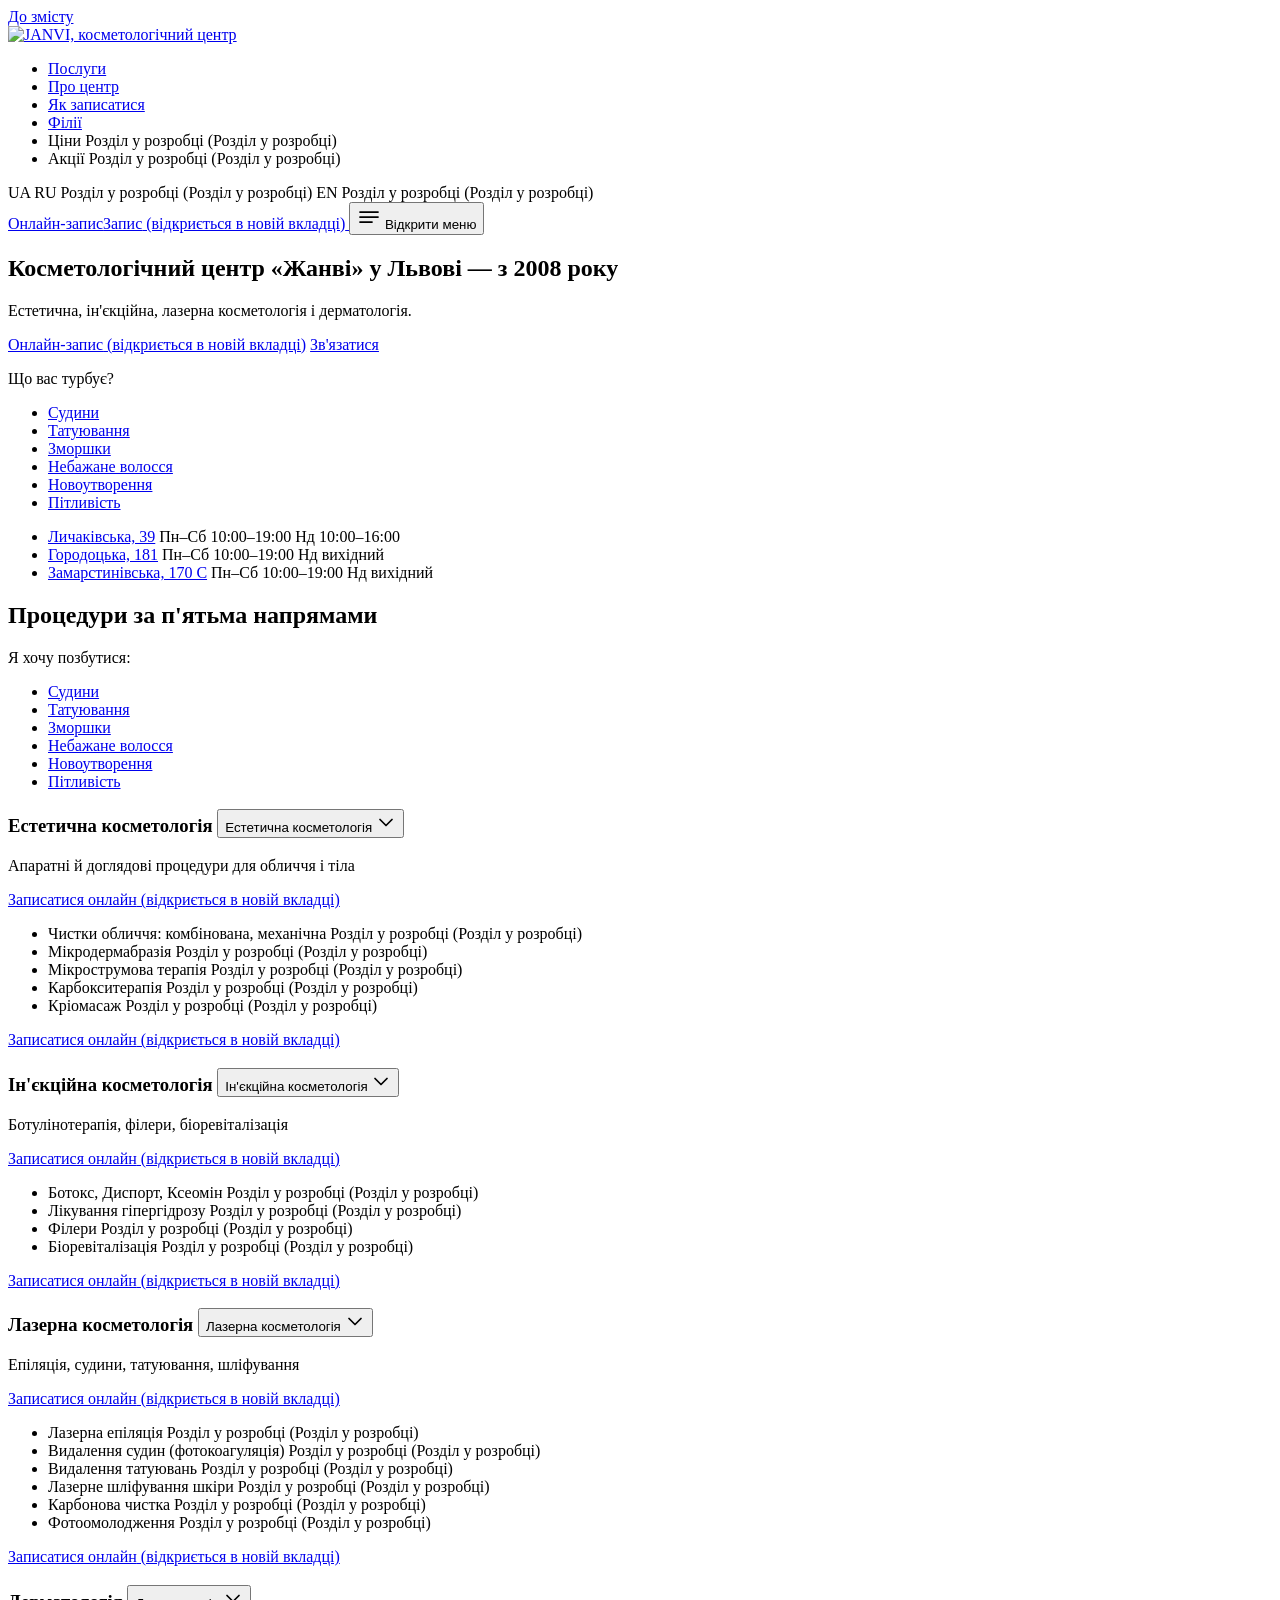
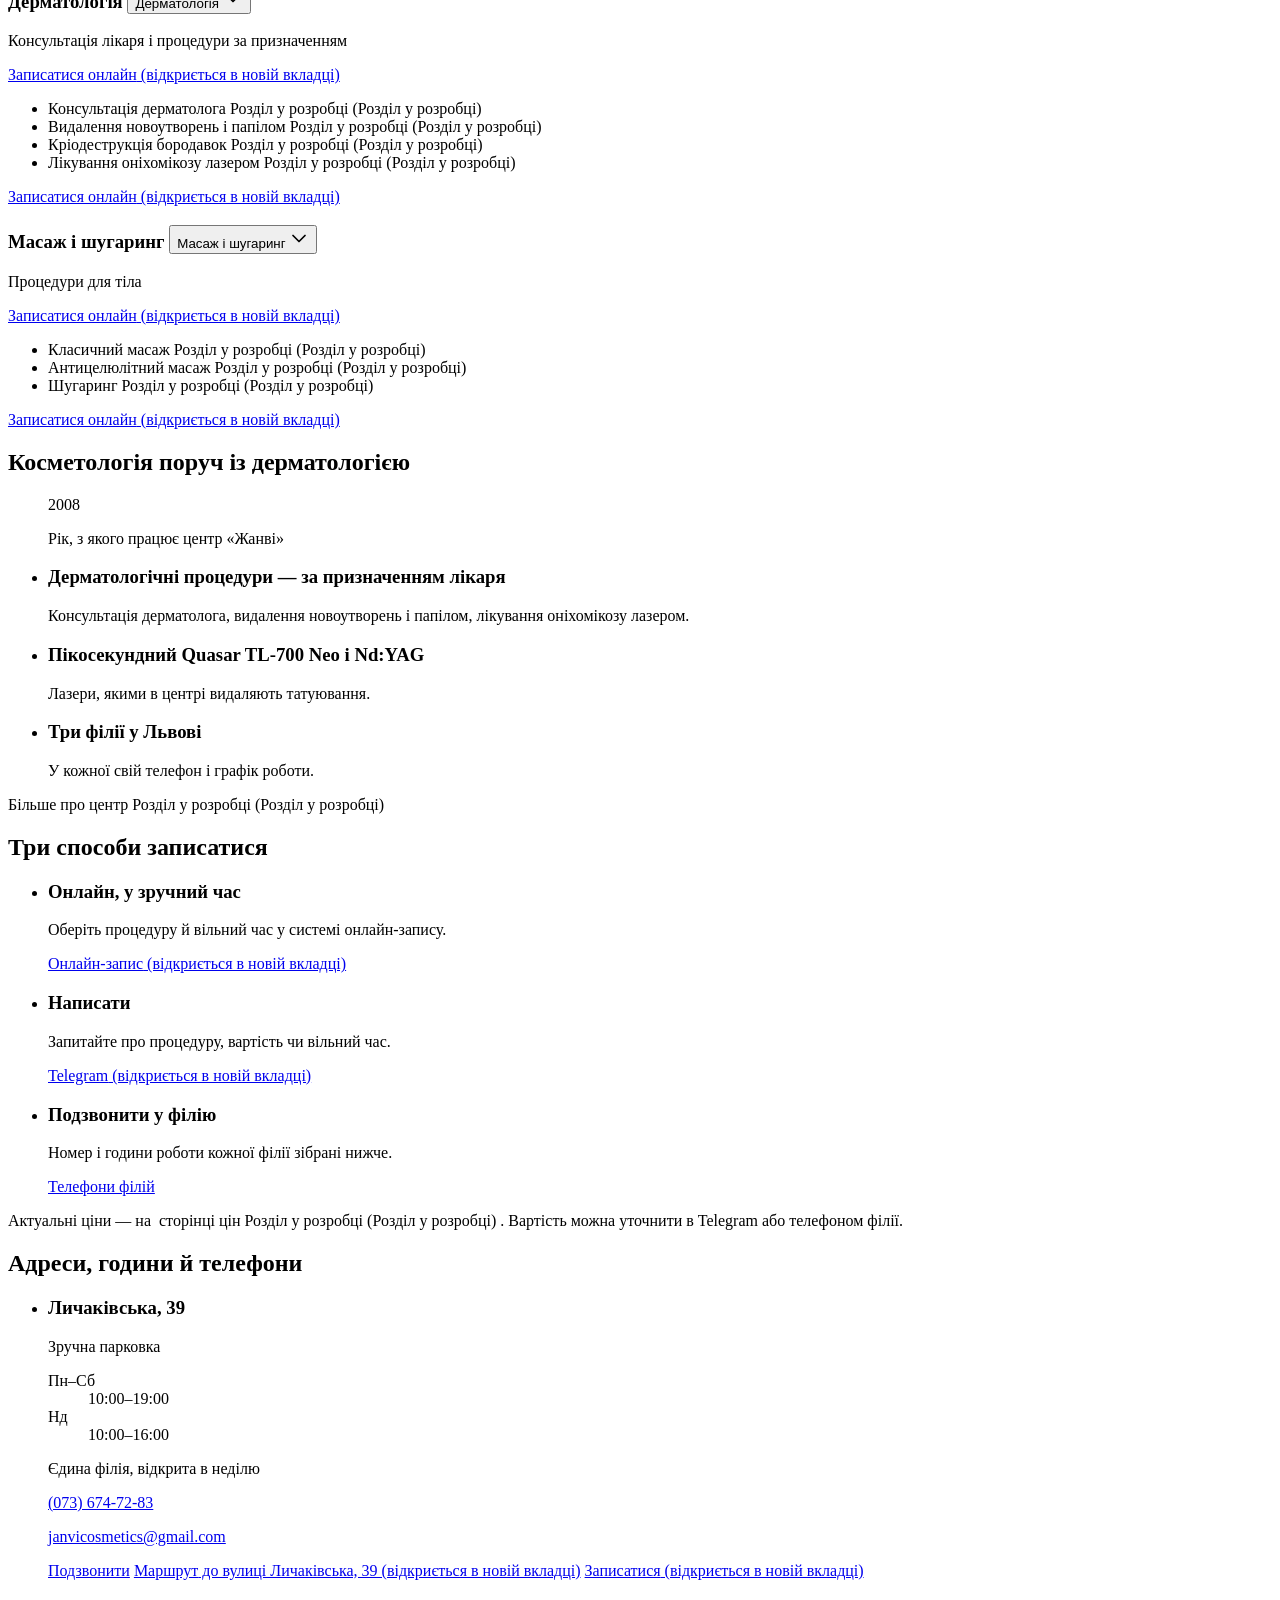
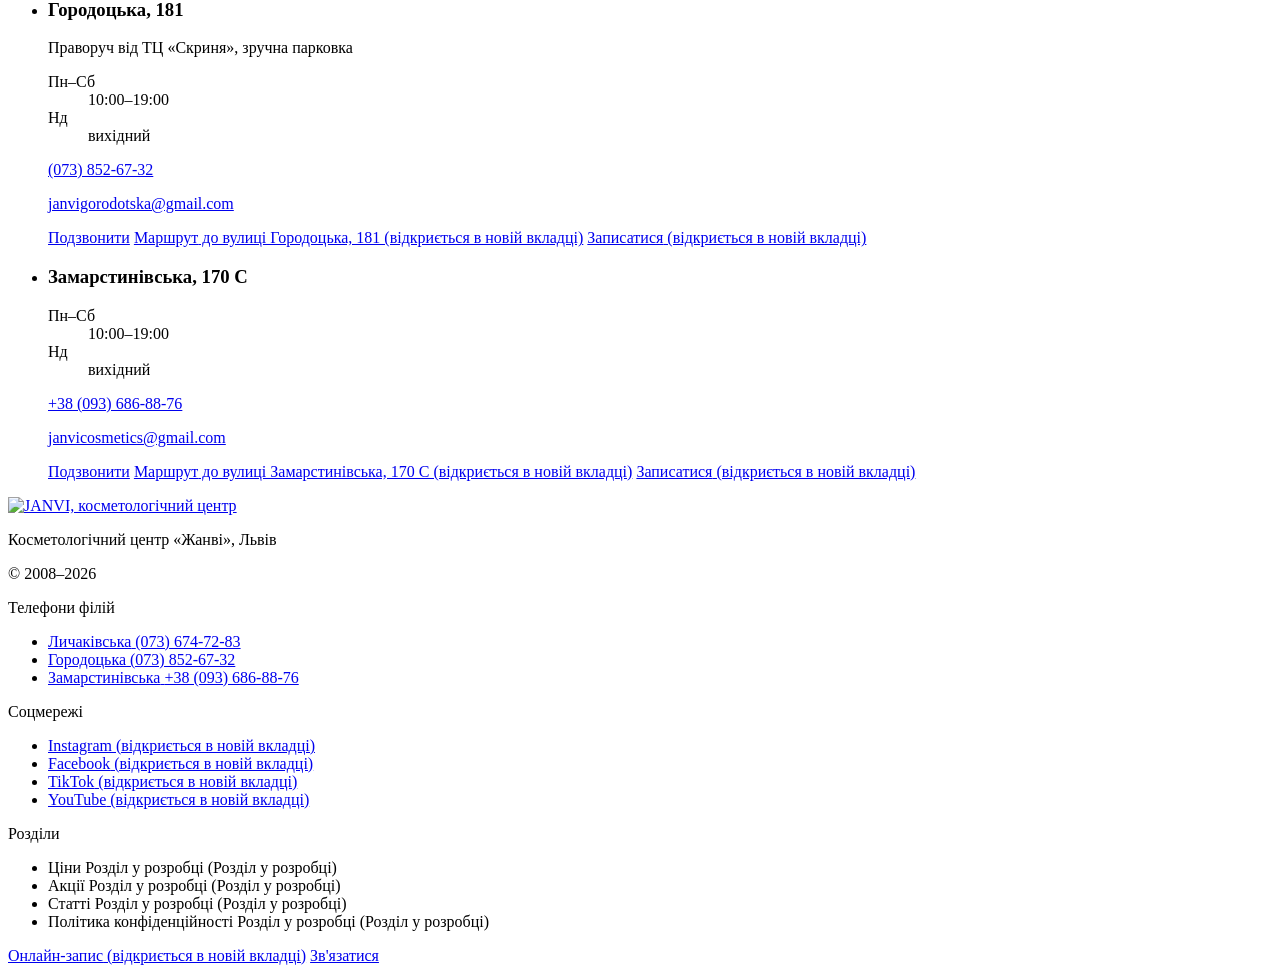
==== commit 0690a8ec: "VEON: сайт для перегляду" ====
--- a/index.html
+++ b/index.html
@@ -1,4 +1,4 @@
-<!DOCTYPE html><html lang="uk"> <head><meta charset="utf-8"><script>document.documentElement.classList.add("js")</script><meta name="viewport" content="width=device-width, initial-scale=1"><title>Косметологічний центр Жанві у Львові — 3 філії, онлайн-запис</title><meta name="description" content="Естетична, ін'єкційна, лазерна косметологія і дерматологія у Львові з 2008 року. Філії на Личаківській, Городоцькій і Замарстинівській. Онлайн-запис."><meta property="og:type" content="website"><meta property="og:locale" content="uk_UA"><meta property="og:title" content="Косметологічний центр Жанві у Львові — 3 філії, онлайн-запис"><meta property="og:description" content="Естетична, ін'єкційна, лазерна косметологія і дерматологія у Львові з 2008 року. Філії на Личаківській, Городоцькій і Замарстинівській. Онлайн-запис."><meta name="robots" content="noindex"><link rel="icon" href="/favicon.svg" type="image/svg+xml"><link rel="preload" href="/fonts/piazzolla-cyrillic.woff2" as="font" type="font/woff2" crossorigin><script type="application/ld+json" data-rec="SEO-R09">{"@context":"https://schema.org","@type":"MedicalClinic","name":"Косметологічний центр «Жанві»","foundingDate":"2008","address":[{"@type":"PostalAddress","streetAddress":"вул. Личаківська, 39","addressLocality":"Львів","addressCountry":"UA"},{"@type":"PostalAddress","streetAddress":"вул. Городоцька, 181","addressLocality":"Львів","addressCountry":"UA"},{"@type":"PostalAddress","streetAddress":"вул. Замарстинівська, 170 С","addressLocality":"Львів","addressCountry":"UA"}],"sameAs":["https://www.instagram.com/janvi_lviv/","https://www.facebook.com/janvilviv/","https://www.tiktok.com/@janvi.lviv","https://www.youtube.com/@%D0%9A%D0%BE%D1%81%D0%BC%D0%B5%D1%82%D0%BE%D0%BB%D0%BE%D0%B3%D1%96%D1%87%D0%BD%D0%B8%D0%B9%D0%A6%D0%B5%D0%BD%D1%82%D1%80%D0%96%D0%B0%D0%BD%D0%B2%D1%96"],"department":[{"@type":"MedicalClinic","name":"«Жанві», вул. Личаківська, 39","telephone":"+380736747283","email":"janvicosmetics@gmail.com","address":{"@type":"PostalAddress","streetAddress":"вул. Личаківська, 39","addressLocality":"Львів","addressCountry":"UA"},"openingHoursSpecification":[{"@type":"OpeningHoursSpecification","dayOfWeek":["Monday","Tuesday","Wednesday","Thursday","Friday","Saturday"],"opens":"10:00","closes":"19:00"},{"@type":"OpeningHoursSpecification","dayOfWeek":"Sunday","opens":"10:00","closes":"16:00"}]},{"@type":"MedicalClinic","name":"«Жанві», вул. Городоцька, 181","telephone":"+380738526732","email":"janvigorodotska@gmail.com","address":{"@type":"PostalAddress","streetAddress":"вул. Городоцька, 181","addressLocality":"Львів","addressCountry":"UA"},"openingHoursSpecification":[{"@type":"OpeningHoursSpecification","dayOfWeek":["Monday","Tuesday","Wednesday","Thursday","Friday","Saturday"],"opens":"10:00","closes":"19:00"}]},{"@type":"MedicalClinic","name":"«Жанві», вул. Замарстинівська, 170 С","telephone":"+380936868876","email":"janvicosmetics@gmail.com","address":{"@type":"PostalAddress","streetAddress":"вул. Замарстинівська, 170 С","addressLocality":"Львів","addressCountry":"UA"},"openingHoursSpecification":[{"@type":"OpeningHoursSpecification","dayOfWeek":["Monday","Tuesday","Wednesday","Thursday","Friday","Saturday"],"opens":"10:00","closes":"19:00"}]}]}</script><link rel="stylesheet" href="/veon-demo-janvi/_astro/index._J5arx_4.css">
-<link rel="stylesheet" href="/veon-demo-janvi/_astro/index.fau8b-M3.css"></head> <body id="top"> <a class="skip-link" href="#main">До змісту</a> <header class="site-header" data-rec="UX-R03" data-astro-cid-3ef6ksr2> <div class="container site-header__row" data-astro-cid-3ef6ksr2> <a class="logo" href="#top" aria-label="Косметологічний центр «Жанві», на початок сторінки" data-astro-cid-tvrurpns> <picture data-astro-cid-tvrurpns> <source type="image/webp" srcset="/img/janvi-logo-200.webp 200w, /img/janvi-logo-400.webp 400w" sizes="(min-width: 60rem) 160px, 128px" data-astro-cid-tvrurpns> <img src="/img/janvi-logo-400.png" srcset="/img/janvi-logo-200.png 200w, /img/janvi-logo-400.png 400w" sizes="(min-width: 60rem) 160px, 128px" width="400" height="102" alt="JANVI, косметологічний центр" decoding="async" loading="eager" data-astro-cid-tvrurpns> </picture> </a>  <nav class="site-nav" aria-label="Головне меню" data-astro-cid-3ef6ksr2> <ul class="site-nav__list" data-astro-cid-3ef6ksr2> <li data-astro-cid-3ef6ksr2><a class="site-nav__link mark" href="#services" data-nav="services" data-astro-cid-3ef6ksr2>Послуги</a></li><li data-astro-cid-3ef6ksr2><a class="site-nav__link mark" href="#about" data-nav="about" data-astro-cid-3ef6ksr2>Про центр</a></li><li data-astro-cid-3ef6ksr2><a class="site-nav__link mark" href="#booking" data-nav="booking" data-astro-cid-3ef6ksr2>Як записатися</a></li><li data-astro-cid-3ef6ksr2><a class="site-nav__link mark" href="#branches" data-nav="branches" data-astro-cid-3ef6ksr2>Філії</a></li> <li data-astro-cid-3ef6ksr2><span class="future-link site-nav__future" role="link" aria-disabled="true" tabindex="0" data-astro-cid-3ef6ksr2="true"> Ціни <span class="future-link__note" aria-hidden="true">Розділ у розробці</span> <span class="visually-hidden">(Розділ у розробці)</span> </span></li> <li data-astro-cid-3ef6ksr2><span class="future-link site-nav__future" role="link" aria-disabled="true" tabindex="0" data-astro-cid-3ef6ksr2="true"> Акції <span class="future-link__note" aria-hidden="true">Розділ у розробці</span> <span class="visually-hidden">(Розділ у розробці)</span> </span></li> </ul> </nav> <div class="lang" role="group" aria-label="Мова сайту" data-rec="UX-R10" data-astro-cid-3ef6ksr2> <span class="lang__current" aria-current="true" lang="uk" data-astro-cid-3ef6ksr2>UA</span> <span class="future-link lang__item" role="link" aria-disabled="true" tabindex="0" data-astro-cid-3ef6ksr2="true"> RU <span class="future-link__note" aria-hidden="true">Розділ у розробці</span> <span class="visually-hidden">(Розділ у розробці)</span> </span> <span class="future-link lang__item future-link--end" role="link" aria-disabled="true" tabindex="0" data-astro-cid-3ef6ksr2="true"> EN <span class="future-link__note" aria-hidden="true">Розділ у розробці</span> <span class="visually-hidden">(Розділ у розробці)</span> </span> </div> <a class="btn site-header__cta" href="https://n421383.alteg.io/" target="_blank" rel="noopener" data-astro-cid-3ef6ksr2> <span class="site-header__cta-long" data-astro-cid-3ef6ksr2>Онлайн-запис</span><span class="site-header__cta-short" aria-hidden="true" data-astro-cid-3ef6ksr2>Запис</span><span class="visually-hidden" data-astro-cid-3ef6ksr2> (відкриється в новій вкладці)</span> </a> <button class="menu-btn" type="button" aria-haspopup="dialog" aria-controls="menu" aria-expanded="false" data-menu-open data-astro-cid-3ef6ksr2> <svg width="24" height="24" viewBox="0 0 24 24" aria-hidden="true" data-astro-cid-3ef6ksr2><path d="M3 7h18M3 12h18M3 17h12" stroke="currentColor" stroke-width="1.75" stroke-linecap="round" fill="none" data-astro-cid-3ef6ksr2></path></svg> <span class="visually-hidden" data-astro-cid-3ef6ksr2>Відкрити меню</span> </button> </div> </header> <dialog id="menu" class="menu on-field" aria-label="Меню сайту" data-astro-cid-3ef6ksr2> <div class="menu__inner container" data-astro-cid-3ef6ksr2> <div class="menu__top" data-astro-cid-3ef6ksr2> <p class="menu__title" data-astro-cid-3ef6ksr2>Меню</p> <button class="menu__close" type="button" data-dialog-close data-astro-cid-3ef6ksr2>Закрити</button> </div> <nav aria-label="Розділи сторінки" data-astro-cid-3ef6ksr2> <ul class="menu__list" data-astro-cid-3ef6ksr2> <li data-astro-cid-3ef6ksr2><a class="menu__link mark" href="#services" data-dialog-link data-astro-cid-3ef6ksr2>Послуги</a></li><li data-astro-cid-3ef6ksr2><a class="menu__link mark" href="#about" data-dialog-link data-astro-cid-3ef6ksr2>Про центр</a></li><li data-astro-cid-3ef6ksr2><a class="menu__link mark" href="#booking" data-dialog-link data-astro-cid-3ef6ksr2>Як записатися</a></li><li data-astro-cid-3ef6ksr2><a class="menu__link mark" href="#branches" data-dialog-link data-astro-cid-3ef6ksr2>Філії</a></li> </ul> <ul class="menu__future" data-astro-cid-3ef6ksr2> <li data-astro-cid-3ef6ksr2><span class="future-link" role="link" aria-disabled="true" tabindex="0" data-astro-cid-3ef6ksr2="true"> Ціни <span class="future-link__note" aria-hidden="true">Розділ у розробці</span> <span class="visually-hidden">(Розділ у розробці)</span> </span></li> <li data-astro-cid-3ef6ksr2><span class="future-link" role="link" aria-disabled="true" tabindex="0" data-astro-cid-3ef6ksr2="true"> Акції <span class="future-link__note" aria-hidden="true">Розділ у розробці</span> <span class="visually-hidden">(Розділ у розробці)</span> </span></li> <li data-astro-cid-3ef6ksr2><span class="future-link" role="link" aria-disabled="true" tabindex="0" data-astro-cid-3ef6ksr2="true"> RU <span class="future-link__note" aria-hidden="true">Розділ у розробці</span> <span class="visually-hidden">(Розділ у розробці)</span> </span></li> <li data-astro-cid-3ef6ksr2><span class="future-link future-link--end" role="link" aria-disabled="true" tabindex="0" data-astro-cid-3ef6ksr2="true"> EN <span class="future-link__note" aria-hidden="true">Розділ у розробці</span> <span class="visually-hidden">(Розділ у розробці)</span> </span></li> </ul> </nav> <a class="btn menu__cta" href="https://n421383.alteg.io/" target="_blank" rel="noopener" data-astro-cid-3ef6ksr2>Онлайн-запис<span class="visually-hidden" data-astro-cid-3ef6ksr2> (відкриється в новій вкладці)</span></a> <ul class="menu__contacts" aria-label="Телефони філій" data-astro-cid-3ef6ksr2> <li data-astro-cid-3ef6ksr2><a class="menu__contact" href="tel:+380736747283" data-astro-cid-3ef6ksr2><span data-astro-cid-3ef6ksr2>Личаківська, 39</span><span class="visually-hidden" data-astro-cid-3ef6ksr2>, телефон </span> <span class="tabular" data-astro-cid-3ef6ksr2>(073) 674-72-83</span></a></li><li data-astro-cid-3ef6ksr2><a class="menu__contact" href="tel:+380738526732" data-astro-cid-3ef6ksr2><span data-astro-cid-3ef6ksr2>Городоцька, 181</span><span class="visually-hidden" data-astro-cid-3ef6ksr2>, телефон </span> <span class="tabular" data-astro-cid-3ef6ksr2>(073) 852-67-32</span></a></li><li data-astro-cid-3ef6ksr2><a class="menu__contact" href="tel:+380936868876" data-astro-cid-3ef6ksr2><span data-astro-cid-3ef6ksr2>Замарстинівська, 170 С</span><span class="visually-hidden" data-astro-cid-3ef6ksr2>, телефон </span> <span class="tabular" data-astro-cid-3ef6ksr2>+38 (093) 686-88-76</span></a></li> </ul> <ul class="menu__messengers" aria-label="Месенджери" data-astro-cid-3ef6ksr2> <li data-astro-cid-3ef6ksr2><a class="link" href="https://t.me/Janvi_Cosmetology_bot" target="_blank" rel="noopener" data-astro-cid-3ef6ksr2>Telegram<span class="visually-hidden" data-astro-cid-3ef6ksr2> (відкриється в новій вкладці)</span></a></li> </ul> </div> </dialog>  <main id="main" data-rec="SP-R01,SP-R04,SP-R05">   <section id="hero" data-rec="UX-R01" class="hero on-field">  <div class="container hero__grid" data-astro-cid-bbe6dxrz> <div class="hero__main" data-astro-cid-bbe6dxrz> <h1 class="hero__title" data-rec="SEO-R04" data-astro-cid-bbe6dxrz>Косметологічний центр «Жанві» у Львові — з 2008 року</h1> <p class="hero__lede" data-astro-cid-bbe6dxrz>Естетична, ін'єкційна, лазерна косметологія і&nbsp;дерматологія.</p> <div class="hero__actions" data-astro-cid-bbe6dxrz> <a class="btn hero__cta" href="https://n421383.alteg.io/" target="_blank" rel="noopener" data-astro-cid-bbe6dxrz>Онлайн-запис<span class="visually-hidden" data-astro-cid-bbe6dxrz> (відкриється в новій вкладці)</span></a> <a class="btn btn--line hero__cta" href="#booking" data-contact-open data-astro-cid-bbe6dxrz>Зв'язатися</a> </div> </div> <nav class="hero__index" aria-labelledby="hero-index-label" data-rec="UX-R03" data-astro-cid-bbe6dxrz> <p class="hero__index-label" id="hero-index-label" data-astro-cid-bbe6dxrz>Що вас турбує?</p> <ul class="hero__index-list" data-astro-cid-bbe6dxrz> <li data-astro-cid-bbe6dxrz><a class="hero__concern mark" href="#p-sudyny" data-concern data-astro-cid-bbe6dxrz>Судини</a></li><li data-astro-cid-bbe6dxrz><a class="hero__concern mark" href="#p-tatuiuvannia" data-concern data-astro-cid-bbe6dxrz>Татуювання</a></li><li data-astro-cid-bbe6dxrz><a class="hero__concern mark" href="#p-zmorshky" data-concern data-astro-cid-bbe6dxrz>Зморшки</a></li><li data-astro-cid-bbe6dxrz><a class="hero__concern mark" href="#p-volossia" data-concern data-astro-cid-bbe6dxrz>Небажане волосся</a></li><li data-astro-cid-bbe6dxrz><a class="hero__concern mark" href="#p-novoutvorennia" data-concern data-astro-cid-bbe6dxrz>Новоутворення</a></li><li data-astro-cid-bbe6dxrz><a class="hero__concern mark" href="#p-pitlyvist" data-concern data-astro-cid-bbe6dxrz>Пітливість</a></li> </ul> </nav> <ul class="hero__streets" aria-label="Філії у Львові" data-astro-cid-bbe6dxrz> <li class="hero__street" data-astro-cid-bbe6dxrz> <a class="hero__street-link mark" href="#branch-lychakivska" data-astro-cid-bbe6dxrz>Личаківська, 39</a> <span class="hero__hours tabular" data-astro-cid-bbe6dxrz><span data-astro-cid-bbe6dxrz>Пн–Сб 10:00–19:00</span> <span data-astro-cid-bbe6dxrz>Нд 10:00–16:00</span></span> </li><li class="hero__street" data-astro-cid-bbe6dxrz> <a class="hero__street-link mark" href="#branch-horodotska" data-astro-cid-bbe6dxrz>Городоцька, 181</a> <span class="hero__hours tabular" data-astro-cid-bbe6dxrz><span data-astro-cid-bbe6dxrz>Пн–Сб 10:00–19:00</span> <span data-astro-cid-bbe6dxrz>Нд вихідний</span></span> </li><li class="hero__street" data-astro-cid-bbe6dxrz> <a class="hero__street-link mark" href="#branch-zamarstynivska" data-astro-cid-bbe6dxrz>Замарстинівська, 170 С</a> <span class="hero__hours tabular" data-astro-cid-bbe6dxrz><span data-astro-cid-bbe6dxrz>Пн–Сб 10:00–19:00</span> <span data-astro-cid-bbe6dxrz>Нд вихідний</span></span> </li> </ul> </div>  </section>  <section id="services" data-rec="UX-R03,UX-R04" class="services">  <div class="container" data-astro-cid-g5jplrhu> <div class="services__head" data-astro-cid-g5jplrhu> <h2 data-reveal data-astro-cid-g5jplrhu>Процедури за&nbsp;п'ятьма напрямами</h2> <nav class="concerns" aria-labelledby="concerns-label" data-astro-cid-g5jplrhu> <p class="concerns__label" id="concerns-label" data-astro-cid-g5jplrhu>Я хочу позбутися:</p> <ul class="concerns__list" data-astro-cid-g5jplrhu> <li data-astro-cid-g5jplrhu><a class="concerns__link mark" href="#p-sudyny" data-concern data-astro-cid-g5jplrhu>Судини</a></li><li data-astro-cid-g5jplrhu><a class="concerns__link mark" href="#p-tatuiuvannia" data-concern data-astro-cid-g5jplrhu>Татуювання</a></li><li data-astro-cid-g5jplrhu><a class="concerns__link mark" href="#p-zmorshky" data-concern data-astro-cid-g5jplrhu>Зморшки</a></li><li data-astro-cid-g5jplrhu><a class="concerns__link mark" href="#p-volossia" data-concern data-astro-cid-g5jplrhu>Небажане волосся</a></li><li data-astro-cid-g5jplrhu><a class="concerns__link mark" href="#p-novoutvorennia" data-concern data-astro-cid-g5jplrhu>Новоутворення</a></li><li data-astro-cid-g5jplrhu><a class="concerns__link mark" href="#p-pitlyvist" data-concern data-astro-cid-g5jplrhu>Пітливість</a></li> </ul> </nav> </div> <div class="dirs" data-astro-cid-g5jplrhu> <article class="dir" id="dir-estetychna" data-dir aria-labelledby="dir-estetychna-title" data-astro-cid-g5jplrhu> <div class="dir__head" data-astro-cid-g5jplrhu> <h3 class="dir__title" id="dir-estetychna-title" data-astro-cid-g5jplrhu> <span class="dir__name" data-astro-cid-g5jplrhu>Естетична косметологія</span> <button class="dir__toggle" type="button" aria-expanded="true" aria-controls="dir-estetychna-panel" data-dir-toggle data-astro-cid-g5jplrhu> <span data-astro-cid-g5jplrhu>Естетична косметологія</span> <svg class="dir__icon" width="20" height="20" viewBox="0 0 20 20" aria-hidden="true" data-astro-cid-g5jplrhu><path d="M4 7.5l6 6 6-6" fill="none" stroke="currentColor" stroke-width="1.75" stroke-linecap="round" stroke-linejoin="round" data-astro-cid-g5jplrhu></path></svg> </button> </h3> <p class="dir__scope" data-astro-cid-g5jplrhu>Апаратні й доглядові процедури для обличчя і тіла</p> <p class="dir__book dir__book--head" data-astro-cid-g5jplrhu> <a class="link" href="https://n421383.alteg.io/" target="_blank" rel="noopener" data-astro-cid-g5jplrhu>Записатися онлайн<span class="visually-hidden" data-astro-cid-g5jplrhu> (відкриється в новій вкладці)</span></a> </p> </div> <div class="dir__panel" id="dir-estetychna-panel" data-astro-cid-g5jplrhu> <ul class="dir__list" data-astro-cid-g5jplrhu> <li data-astro-cid-g5jplrhu> <span class="future-link dir__proc mark" role="link" aria-disabled="true" tabindex="0" data-astro-cid-g5jplrhu="true"> Чистки обличчя: комбінована, механічна <span class="future-link__note" aria-hidden="true">Розділ у розробці</span> <span class="visually-hidden">(Розділ у розробці)</span> </span> </li><li data-astro-cid-g5jplrhu> <span class="future-link dir__proc mark" role="link" aria-disabled="true" tabindex="0" data-astro-cid-g5jplrhu="true"> Мікродермабразія <span class="future-link__note" aria-hidden="true">Розділ у розробці</span> <span class="visually-hidden">(Розділ у розробці)</span> </span> </li><li data-astro-cid-g5jplrhu> <span class="future-link dir__proc mark" role="link" aria-disabled="true" tabindex="0" data-astro-cid-g5jplrhu="true"> Мікрострумова терапія <span class="future-link__note" aria-hidden="true">Розділ у розробці</span> <span class="visually-hidden">(Розділ у розробці)</span> </span> </li><li data-astro-cid-g5jplrhu> <span class="future-link dir__proc mark" role="link" aria-disabled="true" tabindex="0" data-astro-cid-g5jplrhu="true"> Карбокситерапія <span class="future-link__note" aria-hidden="true">Розділ у розробці</span> <span class="visually-hidden">(Розділ у розробці)</span> </span> </li><li data-astro-cid-g5jplrhu> <span class="future-link dir__proc mark" role="link" aria-disabled="true" tabindex="0" data-astro-cid-g5jplrhu="true"> Кріомасаж <span class="future-link__note" aria-hidden="true">Розділ у розробці</span> <span class="visually-hidden">(Розділ у розробці)</span> </span> </li> </ul> <p class="dir__book dir__book--panel" data-astro-cid-g5jplrhu> <a class="link" href="https://n421383.alteg.io/" target="_blank" rel="noopener" data-astro-cid-g5jplrhu>Записатися онлайн<span class="visually-hidden" data-astro-cid-g5jplrhu> (відкриється в новій вкладці)</span></a> </p> </div> </article><article class="dir" id="dir-inyektsiina" data-dir aria-labelledby="dir-inyektsiina-title" data-astro-cid-g5jplrhu> <div class="dir__head" data-astro-cid-g5jplrhu> <h3 class="dir__title" id="dir-inyektsiina-title" data-astro-cid-g5jplrhu> <span class="dir__name" data-astro-cid-g5jplrhu>Ін&#39;єкційна косметологія</span> <button class="dir__toggle" type="button" aria-expanded="true" aria-controls="dir-inyektsiina-panel" data-dir-toggle data-astro-cid-g5jplrhu> <span data-astro-cid-g5jplrhu>Ін&#39;єкційна косметологія</span> <svg class="dir__icon" width="20" height="20" viewBox="0 0 20 20" aria-hidden="true" data-astro-cid-g5jplrhu><path d="M4 7.5l6 6 6-6" fill="none" stroke="currentColor" stroke-width="1.75" stroke-linecap="round" stroke-linejoin="round" data-astro-cid-g5jplrhu></path></svg> </button> </h3> <p class="dir__scope" data-astro-cid-g5jplrhu>Ботулінотерапія, філери, біоревіталізація</p> <p class="dir__book dir__book--head" data-astro-cid-g5jplrhu> <a class="link" href="https://n421383.alteg.io/" target="_blank" rel="noopener" data-astro-cid-g5jplrhu>Записатися онлайн<span class="visually-hidden" data-astro-cid-g5jplrhu> (відкриється в новій вкладці)</span></a> </p> </div> <div class="dir__panel" id="dir-inyektsiina-panel" data-astro-cid-g5jplrhu> <ul class="dir__list" data-astro-cid-g5jplrhu> <li id="p-zmorshky" data-astro-cid-g5jplrhu> <span class="future-link dir__proc mark" role="link" aria-disabled="true" tabindex="0" data-procedure data-astro-cid-g5jplrhu="true"> Ботокс, Диспорт, Ксеомін <span class="future-link__note" aria-hidden="true">Розділ у розробці</span> <span class="visually-hidden">(Розділ у розробці)</span> </span> </li><li id="p-pitlyvist" data-astro-cid-g5jplrhu> <span class="future-link dir__proc mark" role="link" aria-disabled="true" tabindex="0" data-procedure data-astro-cid-g5jplrhu="true"> Лікування гіпергідрозу <span class="future-link__note" aria-hidden="true">Розділ у розробці</span> <span class="visually-hidden">(Розділ у розробці)</span> </span> </li><li data-astro-cid-g5jplrhu> <span class="future-link dir__proc mark" role="link" aria-disabled="true" tabindex="0" data-astro-cid-g5jplrhu="true"> Філери <span class="future-link__note" aria-hidden="true">Розділ у розробці</span> <span class="visually-hidden">(Розділ у розробці)</span> </span> </li><li data-astro-cid-g5jplrhu> <span class="future-link dir__proc mark" role="link" aria-disabled="true" tabindex="0" data-astro-cid-g5jplrhu="true"> Біоревіталізація <span class="future-link__note" aria-hidden="true">Розділ у розробці</span> <span class="visually-hidden">(Розділ у розробці)</span> </span> </li> </ul> <p class="dir__book dir__book--panel" data-astro-cid-g5jplrhu> <a class="link" href="https://n421383.alteg.io/" target="_blank" rel="noopener" data-astro-cid-g5jplrhu>Записатися онлайн<span class="visually-hidden" data-astro-cid-g5jplrhu> (відкриється в новій вкладці)</span></a> </p> </div> </article><article class="dir" id="dir-lazerna" data-dir aria-labelledby="dir-lazerna-title" data-astro-cid-g5jplrhu> <div class="dir__head" data-astro-cid-g5jplrhu> <h3 class="dir__title" id="dir-lazerna-title" data-astro-cid-g5jplrhu> <span class="dir__name" data-astro-cid-g5jplrhu>Лазерна косметологія</span> <button class="dir__toggle" type="button" aria-expanded="true" aria-controls="dir-lazerna-panel" data-dir-toggle data-astro-cid-g5jplrhu> <span data-astro-cid-g5jplrhu>Лазерна косметологія</span> <svg class="dir__icon" width="20" height="20" viewBox="0 0 20 20" aria-hidden="true" data-astro-cid-g5jplrhu><path d="M4 7.5l6 6 6-6" fill="none" stroke="currentColor" stroke-width="1.75" stroke-linecap="round" stroke-linejoin="round" data-astro-cid-g5jplrhu></path></svg> </button> </h3> <p class="dir__scope" data-astro-cid-g5jplrhu>Епіляція, судини, татуювання, шліфування</p> <p class="dir__book dir__book--head" data-astro-cid-g5jplrhu> <a class="link" href="https://n421383.alteg.io/" target="_blank" rel="noopener" data-astro-cid-g5jplrhu>Записатися онлайн<span class="visually-hidden" data-astro-cid-g5jplrhu> (відкриється в новій вкладці)</span></a> </p> </div> <div class="dir__panel" id="dir-lazerna-panel" data-astro-cid-g5jplrhu> <ul class="dir__list" data-astro-cid-g5jplrhu> <li id="p-volossia" data-astro-cid-g5jplrhu> <span class="future-link dir__proc mark" role="link" aria-disabled="true" tabindex="0" data-procedure data-astro-cid-g5jplrhu="true"> Лазерна епіляція <span class="future-link__note" aria-hidden="true">Розділ у розробці</span> <span class="visually-hidden">(Розділ у розробці)</span> </span> </li><li id="p-sudyny" data-astro-cid-g5jplrhu> <span class="future-link dir__proc mark" role="link" aria-disabled="true" tabindex="0" data-procedure data-astro-cid-g5jplrhu="true"> Видалення судин (фотокоагуляція) <span class="future-link__note" aria-hidden="true">Розділ у розробці</span> <span class="visually-hidden">(Розділ у розробці)</span> </span> </li><li id="p-tatuiuvannia" data-astro-cid-g5jplrhu> <span class="future-link dir__proc mark" role="link" aria-disabled="true" tabindex="0" data-procedure data-astro-cid-g5jplrhu="true"> Видалення татуювань <span class="future-link__note" aria-hidden="true">Розділ у розробці</span> <span class="visually-hidden">(Розділ у розробці)</span> </span> </li><li data-astro-cid-g5jplrhu> <span class="future-link dir__proc mark" role="link" aria-disabled="true" tabindex="0" data-astro-cid-g5jplrhu="true"> Лазерне шліфування шкіри <span class="future-link__note" aria-hidden="true">Розділ у розробці</span> <span class="visually-hidden">(Розділ у розробці)</span> </span> </li><li data-astro-cid-g5jplrhu> <span class="future-link dir__proc mark" role="link" aria-disabled="true" tabindex="0" data-astro-cid-g5jplrhu="true"> Карбонова чистка <span class="future-link__note" aria-hidden="true">Розділ у розробці</span> <span class="visually-hidden">(Розділ у розробці)</span> </span> </li><li data-astro-cid-g5jplrhu> <span class="future-link dir__proc mark" role="link" aria-disabled="true" tabindex="0" data-astro-cid-g5jplrhu="true"> Фотоомолодження <span class="future-link__note" aria-hidden="true">Розділ у розробці</span> <span class="visually-hidden">(Розділ у розробці)</span> </span> </li> </ul> <p class="dir__book dir__book--panel" data-astro-cid-g5jplrhu> <a class="link" href="https://n421383.alteg.io/" target="_blank" rel="noopener" data-astro-cid-g5jplrhu>Записатися онлайн<span class="visually-hidden" data-astro-cid-g5jplrhu> (відкриється в новій вкладці)</span></a> </p> </div> </article><article class="dir" id="dir-dermatolohiia" data-dir aria-labelledby="dir-dermatolohiia-title" data-astro-cid-g5jplrhu> <div class="dir__head" data-astro-cid-g5jplrhu> <h3 class="dir__title" id="dir-dermatolohiia-title" data-astro-cid-g5jplrhu> <span class="dir__name" data-astro-cid-g5jplrhu>Дерматологія</span> <button class="dir__toggle" type="button" aria-expanded="true" aria-controls="dir-dermatolohiia-panel" data-dir-toggle data-astro-cid-g5jplrhu> <span data-astro-cid-g5jplrhu>Дерматологія</span> <svg class="dir__icon" width="20" height="20" viewBox="0 0 20 20" aria-hidden="true" data-astro-cid-g5jplrhu><path d="M4 7.5l6 6 6-6" fill="none" stroke="currentColor" stroke-width="1.75" stroke-linecap="round" stroke-linejoin="round" data-astro-cid-g5jplrhu></path></svg> </button> </h3> <p class="dir__scope" data-astro-cid-g5jplrhu>Консультація лікаря і процедури за призначенням</p> <p class="dir__book dir__book--head" data-astro-cid-g5jplrhu> <a class="link" href="https://n421383.alteg.io/" target="_blank" rel="noopener" data-astro-cid-g5jplrhu>Записатися онлайн<span class="visually-hidden" data-astro-cid-g5jplrhu> (відкриється в новій вкладці)</span></a> </p> </div> <div class="dir__panel" id="dir-dermatolohiia-panel" data-astro-cid-g5jplrhu> <ul class="dir__list" data-astro-cid-g5jplrhu> <li data-astro-cid-g5jplrhu> <span class="future-link dir__proc mark" role="link" aria-disabled="true" tabindex="0" data-astro-cid-g5jplrhu="true"> Консультація дерматолога <span class="future-link__note" aria-hidden="true">Розділ у розробці</span> <span class="visually-hidden">(Розділ у розробці)</span> </span> </li><li id="p-novoutvorennia" data-astro-cid-g5jplrhu> <span class="future-link dir__proc mark" role="link" aria-disabled="true" tabindex="0" data-procedure data-astro-cid-g5jplrhu="true"> Видалення новоутворень і папілом <span class="future-link__note" aria-hidden="true">Розділ у розробці</span> <span class="visually-hidden">(Розділ у розробці)</span> </span> </li><li data-astro-cid-g5jplrhu> <span class="future-link dir__proc mark" role="link" aria-disabled="true" tabindex="0" data-astro-cid-g5jplrhu="true"> Кріодеструкція бородавок <span class="future-link__note" aria-hidden="true">Розділ у розробці</span> <span class="visually-hidden">(Розділ у розробці)</span> </span> </li><li data-astro-cid-g5jplrhu> <span class="future-link dir__proc mark" role="link" aria-disabled="true" tabindex="0" data-astro-cid-g5jplrhu="true"> Лікування оніхомікозу лазером <span class="future-link__note" aria-hidden="true">Розділ у розробці</span> <span class="visually-hidden">(Розділ у розробці)</span> </span> </li> </ul> <p class="dir__book dir__book--panel" data-astro-cid-g5jplrhu> <a class="link" href="https://n421383.alteg.io/" target="_blank" rel="noopener" data-astro-cid-g5jplrhu>Записатися онлайн<span class="visually-hidden" data-astro-cid-g5jplrhu> (відкриється в новій вкладці)</span></a> </p> </div> </article><article class="dir" id="dir-masazh" data-dir aria-labelledby="dir-masazh-title" data-astro-cid-g5jplrhu> <div class="dir__head" data-astro-cid-g5jplrhu> <h3 class="dir__title" id="dir-masazh-title" data-astro-cid-g5jplrhu> <span class="dir__name" data-astro-cid-g5jplrhu>Масаж і шугаринг</span> <button class="dir__toggle" type="button" aria-expanded="true" aria-controls="dir-masazh-panel" data-dir-toggle data-astro-cid-g5jplrhu> <span data-astro-cid-g5jplrhu>Масаж і шугаринг</span> <svg class="dir__icon" width="20" height="20" viewBox="0 0 20 20" aria-hidden="true" data-astro-cid-g5jplrhu><path d="M4 7.5l6 6 6-6" fill="none" stroke="currentColor" stroke-width="1.75" stroke-linecap="round" stroke-linejoin="round" data-astro-cid-g5jplrhu></path></svg> </button> </h3> <p class="dir__scope" data-astro-cid-g5jplrhu>Процедури для тіла</p> <p class="dir__book dir__book--head" data-astro-cid-g5jplrhu> <a class="link" href="https://n421383.alteg.io/" target="_blank" rel="noopener" data-astro-cid-g5jplrhu>Записатися онлайн<span class="visually-hidden" data-astro-cid-g5jplrhu> (відкриється в новій вкладці)</span></a> </p> </div> <div class="dir__panel" id="dir-masazh-panel" data-astro-cid-g5jplrhu> <ul class="dir__list" data-astro-cid-g5jplrhu> <li data-astro-cid-g5jplrhu> <span class="future-link dir__proc mark" role="link" aria-disabled="true" tabindex="0" data-astro-cid-g5jplrhu="true"> Класичний масаж <span class="future-link__note" aria-hidden="true">Розділ у розробці</span> <span class="visually-hidden">(Розділ у розробці)</span> </span> </li><li data-astro-cid-g5jplrhu> <span class="future-link dir__proc mark" role="link" aria-disabled="true" tabindex="0" data-astro-cid-g5jplrhu="true"> Антицелюлітний масаж <span class="future-link__note" aria-hidden="true">Розділ у розробці</span> <span class="visually-hidden">(Розділ у розробці)</span> </span> </li><li data-astro-cid-g5jplrhu> <span class="future-link dir__proc mark" role="link" aria-disabled="true" tabindex="0" data-astro-cid-g5jplrhu="true"> Шугаринг <span class="future-link__note" aria-hidden="true">Розділ у розробці</span> <span class="visually-hidden">(Розділ у розробці)</span> </span> </li> </ul> <p class="dir__book dir__book--panel" data-astro-cid-g5jplrhu> <a class="link" href="https://n421383.alteg.io/" target="_blank" rel="noopener" data-astro-cid-g5jplrhu>Записатися онлайн<span class="visually-hidden" data-astro-cid-g5jplrhu> (відкриється в новій вкладці)</span></a> </p> </div> </article> </div> </div>  </section>  <section id="about" data-rec="UX-R05" class="about">  <div class="container about__grid" data-astro-cid-v2cbyr3p> <h2 class="about__title" data-reveal data-astro-cid-v2cbyr3p>Косметологія поруч із&nbsp;дерматологією</h2> <figure class="about__year" data-astro-cid-v2cbyr3p> <p class="about__numeral tabular" data-astro-cid-v2cbyr3p>2008</p> <figcaption data-astro-cid-v2cbyr3p>Рік, з якого працює центр «Жанві»</figcaption> </figure> <ul class="about__facts" data-astro-cid-v2cbyr3p> <li data-astro-cid-v2cbyr3p> <h3 data-astro-cid-v2cbyr3p>Дерматологічні процедури — за&nbsp;призначенням лікаря</h3> <p data-astro-cid-v2cbyr3p>Консультація дерматолога, видалення новоутворень і папілом, лікування оніхомікозу лазером.</p> </li> <li data-astro-cid-v2cbyr3p> <h3 data-astro-cid-v2cbyr3p>Пікосекундний Quasar TL-700 Neo і&nbsp;Nd:YAG</h3> <p data-astro-cid-v2cbyr3p>Лазери, якими в центрі видаляють татуювання.</p> </li> <li data-astro-cid-v2cbyr3p> <h3 data-astro-cid-v2cbyr3p>Три філії у Львові</h3> <p data-astro-cid-v2cbyr3p>У кожної свій телефон і графік роботи.</p> </li> </ul> <p class="about__more" data-astro-cid-v2cbyr3p><span class="future-link" role="link" aria-disabled="true" tabindex="0" data-astro-cid-v2cbyr3p="true"> Більше про центр <span class="future-link__note" aria-hidden="true">Розділ у розробці</span> <span class="visually-hidden">(Розділ у розробці)</span> </span></p> </div>  </section>  <section id="booking" class="booking on-field">  <div class="container" data-astro-cid-k66kqjni> <h2 class="booking__title" data-reveal data-astro-cid-k66kqjni>Три способи записатися</h2> <ul class="ways" data-astro-cid-k66kqjni> <li class="way" data-astro-cid-k66kqjni> <h3 data-astro-cid-k66kqjni>Онлайн, у&nbsp;зручний час</h3> <p data-astro-cid-k66kqjni>Оберіть процедуру й вільний час у&nbsp;системі онлайн-запису.</p> <div class="way__actions" data-astro-cid-k66kqjni> <a class="btn" href="https://n421383.alteg.io/" target="_blank" rel="noopener" data-astro-cid-k66kqjni>Онлайн-запис<span class="visually-hidden" data-astro-cid-k66kqjni> (відкриється в новій вкладці)</span></a> </div> </li> <li class="way" data-astro-cid-k66kqjni> <h3 data-astro-cid-k66kqjni>Написати</h3> <p data-astro-cid-k66kqjni>Запитайте про процедуру, вартість чи вільний час.</p> <div class="way__actions" data-astro-cid-k66kqjni> <a class="btn btn--line" href="https://t.me/Janvi_Cosmetology_bot" target="_blank" rel="noopener" data-astro-cid-k66kqjni>Telegram<span class="visually-hidden" data-astro-cid-k66kqjni> (відкриється в новій вкладці)</span></a> </div> </li> <li class="way" data-astro-cid-k66kqjni> <h3 data-astro-cid-k66kqjni>Подзвонити у&nbsp;філію</h3> <p data-astro-cid-k66kqjni>Номер і години роботи кожної філії зібрані нижче.</p> <div class="way__actions" data-astro-cid-k66kqjni> <a class="btn btn--line" href="#branches" data-astro-cid-k66kqjni>Телефони філій</a> </div> </li> </ul> <p class="booking__price" data-astro-cid-k66kqjni>
+<!DOCTYPE html><html lang="uk"> <head><meta charset="utf-8"><script>document.documentElement.classList.add("js")</script><meta name="viewport" content="width=device-width, initial-scale=1"><title>Косметологічний центр Жанві у Львові — 3 філії, онлайн-запис</title><meta name="description" content="Естетична, ін'єкційна, лазерна косметологія і дерматологія у Львові з 2008 року. Філії на Личаківській, Городоцькій і Замарстинівській. Онлайн-запис."><meta property="og:type" content="website"><meta property="og:locale" content="uk_UA"><meta property="og:title" content="Косметологічний центр Жанві у Львові — 3 філії, онлайн-запис"><meta property="og:description" content="Естетична, ін'єкційна, лазерна косметологія і дерматологія у Львові з 2008 року. Філії на Личаківській, Городоцькій і Замарстинівській. Онлайн-запис."><meta name="robots" content="noindex"><link rel="icon" href="/veon-demo-janvi/favicon.svg" type="image/svg+xml"><link rel="preload" href="/veon-demo-janvi/fonts/piazzolla-cyrillic.woff2" as="font" type="font/woff2" crossorigin><script type="application/ld+json" data-rec="SEO-R09">{"@context":"https://schema.org","@type":"MedicalClinic","name":"Косметологічний центр «Жанві»","foundingDate":"2008","address":[{"@type":"PostalAddress","streetAddress":"вул. Личаківська, 39","addressLocality":"Львів","addressCountry":"UA"},{"@type":"PostalAddress","streetAddress":"вул. Городоцька, 181","addressLocality":"Львів","addressCountry":"UA"},{"@type":"PostalAddress","streetAddress":"вул. Замарстинівська, 170 С","addressLocality":"Львів","addressCountry":"UA"}],"sameAs":["https://www.instagram.com/janvi_lviv/","https://www.facebook.com/janvilviv/","https://www.tiktok.com/@janvi.lviv","https://www.youtube.com/@%D0%9A%D0%BE%D1%81%D0%BC%D0%B5%D1%82%D0%BE%D0%BB%D0%BE%D0%B3%D1%96%D1%87%D0%BD%D0%B8%D0%B9%D0%A6%D0%B5%D0%BD%D1%82%D1%80%D0%96%D0%B0%D0%BD%D0%B2%D1%96"],"department":[{"@type":"MedicalClinic","name":"«Жанві», вул. Личаківська, 39","telephone":"+380736747283","email":"janvicosmetics@gmail.com","address":{"@type":"PostalAddress","streetAddress":"вул. Личаківська, 39","addressLocality":"Львів","addressCountry":"UA"},"openingHoursSpecification":[{"@type":"OpeningHoursSpecification","dayOfWeek":["Monday","Tuesday","Wednesday","Thursday","Friday","Saturday"],"opens":"10:00","closes":"19:00"},{"@type":"OpeningHoursSpecification","dayOfWeek":"Sunday","opens":"10:00","closes":"16:00"}]},{"@type":"MedicalClinic","name":"«Жанві», вул. Городоцька, 181","telephone":"+380738526732","email":"janvigorodotska@gmail.com","address":{"@type":"PostalAddress","streetAddress":"вул. Городоцька, 181","addressLocality":"Львів","addressCountry":"UA"},"openingHoursSpecification":[{"@type":"OpeningHoursSpecification","dayOfWeek":["Monday","Tuesday","Wednesday","Thursday","Friday","Saturday"],"opens":"10:00","closes":"19:00"}]},{"@type":"MedicalClinic","name":"«Жанві», вул. Замарстинівська, 170 С","telephone":"+380936868876","email":"janvicosmetics@gmail.com","address":{"@type":"PostalAddress","streetAddress":"вул. Замарстинівська, 170 С","addressLocality":"Львів","addressCountry":"UA"},"openingHoursSpecification":[{"@type":"OpeningHoursSpecification","dayOfWeek":["Monday","Tuesday","Wednesday","Thursday","Friday","Saturday"],"opens":"10:00","closes":"19:00"}]}]}</script><link rel="stylesheet" href="/veon-demo-janvi/_astro/index._J5arx_4.css">
+<link rel="stylesheet" href="/veon-demo-janvi/_astro/index.fau8b-M3.css"></head> <body id="top"> <a class="skip-link" href="#main">До змісту</a> <header class="site-header" data-rec="UX-R03" data-astro-cid-3ef6ksr2> <div class="container site-header__row" data-astro-cid-3ef6ksr2> <a class="logo" href="#top" aria-label="Косметологічний центр «Жанві», на початок сторінки" data-astro-cid-tvrurpns> <picture data-astro-cid-tvrurpns> <source type="image/webp" srcset="/veon-demo-janvi/img/janvi-logo-200.webp 200w, /veon-demo-janvi/img/janvi-logo-400.webp 400w" sizes="(min-width: 60rem) 160px, 128px" data-astro-cid-tvrurpns> <img src="/veon-demo-janvi/img/janvi-logo-400.png" srcset="/veon-demo-janvi/img/janvi-logo-200.png 200w, /veon-demo-janvi/img/janvi-logo-400.png 400w" sizes="(min-width: 60rem) 160px, 128px" width="400" height="102" alt="JANVI, косметологічний центр" decoding="async" loading="eager" data-astro-cid-tvrurpns> </picture> </a>  <nav class="site-nav" aria-label="Головне меню" data-astro-cid-3ef6ksr2> <ul class="site-nav__list" data-astro-cid-3ef6ksr2> <li data-astro-cid-3ef6ksr2><a class="site-nav__link mark" href="#services" data-nav="services" data-astro-cid-3ef6ksr2>Послуги</a></li><li data-astro-cid-3ef6ksr2><a class="site-nav__link mark" href="#about" data-nav="about" data-astro-cid-3ef6ksr2>Про центр</a></li><li data-astro-cid-3ef6ksr2><a class="site-nav__link mark" href="#booking" data-nav="booking" data-astro-cid-3ef6ksr2>Як записатися</a></li><li data-astro-cid-3ef6ksr2><a class="site-nav__link mark" href="#branches" data-nav="branches" data-astro-cid-3ef6ksr2>Філії</a></li> <li data-astro-cid-3ef6ksr2><span class="future-link site-nav__future" role="link" aria-disabled="true" tabindex="0" data-astro-cid-3ef6ksr2="true"> Ціни <span class="future-link__note" aria-hidden="true">Розділ у розробці</span> <span class="visually-hidden">(Розділ у розробці)</span> </span></li> <li data-astro-cid-3ef6ksr2><span class="future-link site-nav__future" role="link" aria-disabled="true" tabindex="0" data-astro-cid-3ef6ksr2="true"> Акції <span class="future-link__note" aria-hidden="true">Розділ у розробці</span> <span class="visually-hidden">(Розділ у розробці)</span> </span></li> </ul> </nav> <div class="lang" role="group" aria-label="Мова сайту" data-rec="UX-R10" data-astro-cid-3ef6ksr2> <span class="lang__current" aria-current="true" lang="uk" data-astro-cid-3ef6ksr2>UA</span> <span class="future-link lang__item" role="link" aria-disabled="true" tabindex="0" data-astro-cid-3ef6ksr2="true"> RU <span class="future-link__note" aria-hidden="true">Розділ у розробці</span> <span class="visually-hidden">(Розділ у розробці)</span> </span> <span class="future-link lang__item future-link--end" role="link" aria-disabled="true" tabindex="0" data-astro-cid-3ef6ksr2="true"> EN <span class="future-link__note" aria-hidden="true">Розділ у розробці</span> <span class="visually-hidden">(Розділ у розробці)</span> </span> </div> <a class="btn site-header__cta" href="https://n421383.alteg.io/" target="_blank" rel="noopener" data-astro-cid-3ef6ksr2> <span class="site-header__cta-long" data-astro-cid-3ef6ksr2>Онлайн-запис</span><span class="site-header__cta-short" aria-hidden="true" data-astro-cid-3ef6ksr2>Запис</span><span class="visually-hidden" data-astro-cid-3ef6ksr2> (відкриється в новій вкладці)</span> </a> <button class="menu-btn" type="button" aria-haspopup="dialog" aria-controls="menu" aria-expanded="false" data-menu-open data-astro-cid-3ef6ksr2> <svg width="24" height="24" viewBox="0 0 24 24" aria-hidden="true" data-astro-cid-3ef6ksr2><path d="M3 7h18M3 12h18M3 17h12" stroke="currentColor" stroke-width="1.75" stroke-linecap="round" fill="none" data-astro-cid-3ef6ksr2></path></svg> <span class="visually-hidden" data-astro-cid-3ef6ksr2>Відкрити меню</span> </button> </div> </header> <dialog id="menu" class="menu on-field" aria-label="Меню сайту" data-astro-cid-3ef6ksr2> <div class="menu__inner container" data-astro-cid-3ef6ksr2> <div class="menu__top" data-astro-cid-3ef6ksr2> <p class="menu__title" data-astro-cid-3ef6ksr2>Меню</p> <button class="menu__close" type="button" data-dialog-close data-astro-cid-3ef6ksr2>Закрити</button> </div> <nav aria-label="Розділи сторінки" data-astro-cid-3ef6ksr2> <ul class="menu__list" data-astro-cid-3ef6ksr2> <li data-astro-cid-3ef6ksr2><a class="menu__link mark" href="#services" data-dialog-link data-astro-cid-3ef6ksr2>Послуги</a></li><li data-astro-cid-3ef6ksr2><a class="menu__link mark" href="#about" data-dialog-link data-astro-cid-3ef6ksr2>Про центр</a></li><li data-astro-cid-3ef6ksr2><a class="menu__link mark" href="#booking" data-dialog-link data-astro-cid-3ef6ksr2>Як записатися</a></li><li data-astro-cid-3ef6ksr2><a class="menu__link mark" href="#branches" data-dialog-link data-astro-cid-3ef6ksr2>Філії</a></li> </ul> <ul class="menu__future" data-astro-cid-3ef6ksr2> <li data-astro-cid-3ef6ksr2><span class="future-link" role="link" aria-disabled="true" tabindex="0" data-astro-cid-3ef6ksr2="true"> Ціни <span class="future-link__note" aria-hidden="true">Розділ у розробці</span> <span class="visually-hidden">(Розділ у розробці)</span> </span></li> <li data-astro-cid-3ef6ksr2><span class="future-link" role="link" aria-disabled="true" tabindex="0" data-astro-cid-3ef6ksr2="true"> Акції <span class="future-link__note" aria-hidden="true">Розділ у розробці</span> <span class="visually-hidden">(Розділ у розробці)</span> </span></li> <li data-astro-cid-3ef6ksr2><span class="future-link" role="link" aria-disabled="true" tabindex="0" data-astro-cid-3ef6ksr2="true"> RU <span class="future-link__note" aria-hidden="true">Розділ у розробці</span> <span class="visually-hidden">(Розділ у розробці)</span> </span></li> <li data-astro-cid-3ef6ksr2><span class="future-link future-link--end" role="link" aria-disabled="true" tabindex="0" data-astro-cid-3ef6ksr2="true"> EN <span class="future-link__note" aria-hidden="true">Розділ у розробці</span> <span class="visually-hidden">(Розділ у розробці)</span> </span></li> </ul> </nav> <a class="btn menu__cta" href="https://n421383.alteg.io/" target="_blank" rel="noopener" data-astro-cid-3ef6ksr2>Онлайн-запис<span class="visually-hidden" data-astro-cid-3ef6ksr2> (відкриється в новій вкладці)</span></a> <ul class="menu__contacts" aria-label="Телефони філій" data-astro-cid-3ef6ksr2> <li data-astro-cid-3ef6ksr2><a class="menu__contact" href="tel:+380736747283" data-astro-cid-3ef6ksr2><span data-astro-cid-3ef6ksr2>Личаківська, 39</span><span class="visually-hidden" data-astro-cid-3ef6ksr2>, телефон </span> <span class="tabular" data-astro-cid-3ef6ksr2>(073) 674-72-83</span></a></li><li data-astro-cid-3ef6ksr2><a class="menu__contact" href="tel:+380738526732" data-astro-cid-3ef6ksr2><span data-astro-cid-3ef6ksr2>Городоцька, 181</span><span class="visually-hidden" data-astro-cid-3ef6ksr2>, телефон </span> <span class="tabular" data-astro-cid-3ef6ksr2>(073) 852-67-32</span></a></li><li data-astro-cid-3ef6ksr2><a class="menu__contact" href="tel:+380936868876" data-astro-cid-3ef6ksr2><span data-astro-cid-3ef6ksr2>Замарстинівська, 170 С</span><span class="visually-hidden" data-astro-cid-3ef6ksr2>, телефон </span> <span class="tabular" data-astro-cid-3ef6ksr2>+38 (093) 686-88-76</span></a></li> </ul> <ul class="menu__messengers" aria-label="Месенджери" data-astro-cid-3ef6ksr2> <li data-astro-cid-3ef6ksr2><a class="link" href="https://t.me/Janvi_Cosmetology_bot" target="_blank" rel="noopener" data-astro-cid-3ef6ksr2>Telegram<span class="visually-hidden" data-astro-cid-3ef6ksr2> (відкриється в новій вкладці)</span></a></li> </ul> </div> </dialog>  <main id="main" data-rec="SP-R01,SP-R04,SP-R05">   <section id="hero" data-rec="UX-R01" class="hero on-field">  <div class="container hero__grid" data-astro-cid-bbe6dxrz> <div class="hero__main" data-astro-cid-bbe6dxrz> <h1 class="hero__title" data-rec="SEO-R04" data-astro-cid-bbe6dxrz>Косметологічний центр «Жанві» у Львові — з 2008 року</h1> <p class="hero__lede" data-astro-cid-bbe6dxrz>Естетична, ін'єкційна, лазерна косметологія і&nbsp;дерматологія.</p> <div class="hero__actions" data-astro-cid-bbe6dxrz> <a class="btn hero__cta" href="https://n421383.alteg.io/" target="_blank" rel="noopener" data-astro-cid-bbe6dxrz>Онлайн-запис<span class="visually-hidden" data-astro-cid-bbe6dxrz> (відкриється в новій вкладці)</span></a> <a class="btn btn--line hero__cta" href="#booking" data-contact-open data-astro-cid-bbe6dxrz>Зв'язатися</a> </div> </div> <nav class="hero__index" aria-labelledby="hero-index-label" data-rec="UX-R03" data-astro-cid-bbe6dxrz> <p class="hero__index-label" id="hero-index-label" data-astro-cid-bbe6dxrz>Що вас турбує?</p> <ul class="hero__index-list" data-astro-cid-bbe6dxrz> <li data-astro-cid-bbe6dxrz><a class="hero__concern mark" href="#p-sudyny" data-concern data-astro-cid-bbe6dxrz>Судини</a></li><li data-astro-cid-bbe6dxrz><a class="hero__concern mark" href="#p-tatuiuvannia" data-concern data-astro-cid-bbe6dxrz>Татуювання</a></li><li data-astro-cid-bbe6dxrz><a class="hero__concern mark" href="#p-zmorshky" data-concern data-astro-cid-bbe6dxrz>Зморшки</a></li><li data-astro-cid-bbe6dxrz><a class="hero__concern mark" href="#p-volossia" data-concern data-astro-cid-bbe6dxrz>Небажане волосся</a></li><li data-astro-cid-bbe6dxrz><a class="hero__concern mark" href="#p-novoutvorennia" data-concern data-astro-cid-bbe6dxrz>Новоутворення</a></li><li data-astro-cid-bbe6dxrz><a class="hero__concern mark" href="#p-pitlyvist" data-concern data-astro-cid-bbe6dxrz>Пітливість</a></li> </ul> </nav> <ul class="hero__streets" aria-label="Філії у Львові" data-astro-cid-bbe6dxrz> <li class="hero__street" data-astro-cid-bbe6dxrz> <a class="hero__street-link mark" href="#branch-lychakivska" data-astro-cid-bbe6dxrz>Личаківська, 39</a> <span class="hero__hours tabular" data-astro-cid-bbe6dxrz><span data-astro-cid-bbe6dxrz>Пн–Сб 10:00–19:00</span> <span data-astro-cid-bbe6dxrz>Нд 10:00–16:00</span></span> </li><li class="hero__street" data-astro-cid-bbe6dxrz> <a class="hero__street-link mark" href="#branch-horodotska" data-astro-cid-bbe6dxrz>Городоцька, 181</a> <span class="hero__hours tabular" data-astro-cid-bbe6dxrz><span data-astro-cid-bbe6dxrz>Пн–Сб 10:00–19:00</span> <span data-astro-cid-bbe6dxrz>Нд вихідний</span></span> </li><li class="hero__street" data-astro-cid-bbe6dxrz> <a class="hero__street-link mark" href="#branch-zamarstynivska" data-astro-cid-bbe6dxrz>Замарстинівська, 170 С</a> <span class="hero__hours tabular" data-astro-cid-bbe6dxrz><span data-astro-cid-bbe6dxrz>Пн–Сб 10:00–19:00</span> <span data-astro-cid-bbe6dxrz>Нд вихідний</span></span> </li> </ul> </div>  </section>  <section id="services" data-rec="UX-R03,UX-R04" class="services">  <div class="container" data-astro-cid-g5jplrhu> <div class="services__head" data-astro-cid-g5jplrhu> <h2 data-reveal data-astro-cid-g5jplrhu>Процедури за&nbsp;п'ятьма напрямами</h2> <nav class="concerns" aria-labelledby="concerns-label" data-astro-cid-g5jplrhu> <p class="concerns__label" id="concerns-label" data-astro-cid-g5jplrhu>Я хочу позбутися:</p> <ul class="concerns__list" data-astro-cid-g5jplrhu> <li data-astro-cid-g5jplrhu><a class="concerns__link mark" href="#p-sudyny" data-concern data-astro-cid-g5jplrhu>Судини</a></li><li data-astro-cid-g5jplrhu><a class="concerns__link mark" href="#p-tatuiuvannia" data-concern data-astro-cid-g5jplrhu>Татуювання</a></li><li data-astro-cid-g5jplrhu><a class="concerns__link mark" href="#p-zmorshky" data-concern data-astro-cid-g5jplrhu>Зморшки</a></li><li data-astro-cid-g5jplrhu><a class="concerns__link mark" href="#p-volossia" data-concern data-astro-cid-g5jplrhu>Небажане волосся</a></li><li data-astro-cid-g5jplrhu><a class="concerns__link mark" href="#p-novoutvorennia" data-concern data-astro-cid-g5jplrhu>Новоутворення</a></li><li data-astro-cid-g5jplrhu><a class="concerns__link mark" href="#p-pitlyvist" data-concern data-astro-cid-g5jplrhu>Пітливість</a></li> </ul> </nav> </div> <div class="dirs" data-astro-cid-g5jplrhu> <article class="dir" id="dir-estetychna" data-dir aria-labelledby="dir-estetychna-title" data-astro-cid-g5jplrhu> <div class="dir__head" data-astro-cid-g5jplrhu> <h3 class="dir__title" id="dir-estetychna-title" data-astro-cid-g5jplrhu> <span class="dir__name" data-astro-cid-g5jplrhu>Естетична косметологія</span> <button class="dir__toggle" type="button" aria-expanded="true" aria-controls="dir-estetychna-panel" data-dir-toggle data-astro-cid-g5jplrhu> <span data-astro-cid-g5jplrhu>Естетична косметологія</span> <svg class="dir__icon" width="20" height="20" viewBox="0 0 20 20" aria-hidden="true" data-astro-cid-g5jplrhu><path d="M4 7.5l6 6 6-6" fill="none" stroke="currentColor" stroke-width="1.75" stroke-linecap="round" stroke-linejoin="round" data-astro-cid-g5jplrhu></path></svg> </button> </h3> <p class="dir__scope" data-astro-cid-g5jplrhu>Апаратні й доглядові процедури для обличчя і тіла</p> <p class="dir__book dir__book--head" data-astro-cid-g5jplrhu> <a class="link" href="https://n421383.alteg.io/" target="_blank" rel="noopener" data-astro-cid-g5jplrhu>Записатися онлайн<span class="visually-hidden" data-astro-cid-g5jplrhu> (відкриється в новій вкладці)</span></a> </p> </div> <div class="dir__panel" id="dir-estetychna-panel" data-astro-cid-g5jplrhu> <ul class="dir__list" data-astro-cid-g5jplrhu> <li data-astro-cid-g5jplrhu> <span class="future-link dir__proc mark" role="link" aria-disabled="true" tabindex="0" data-astro-cid-g5jplrhu="true"> Чистки обличчя: комбінована, механічна <span class="future-link__note" aria-hidden="true">Розділ у розробці</span> <span class="visually-hidden">(Розділ у розробці)</span> </span> </li><li data-astro-cid-g5jplrhu> <span class="future-link dir__proc mark" role="link" aria-disabled="true" tabindex="0" data-astro-cid-g5jplrhu="true"> Мікродермабразія <span class="future-link__note" aria-hidden="true">Розділ у розробці</span> <span class="visually-hidden">(Розділ у розробці)</span> </span> </li><li data-astro-cid-g5jplrhu> <span class="future-link dir__proc mark" role="link" aria-disabled="true" tabindex="0" data-astro-cid-g5jplrhu="true"> Мікрострумова терапія <span class="future-link__note" aria-hidden="true">Розділ у розробці</span> <span class="visually-hidden">(Розділ у розробці)</span> </span> </li><li data-astro-cid-g5jplrhu> <span class="future-link dir__proc mark" role="link" aria-disabled="true" tabindex="0" data-astro-cid-g5jplrhu="true"> Карбокситерапія <span class="future-link__note" aria-hidden="true">Розділ у розробці</span> <span class="visually-hidden">(Розділ у розробці)</span> </span> </li><li data-astro-cid-g5jplrhu> <span class="future-link dir__proc mark" role="link" aria-disabled="true" tabindex="0" data-astro-cid-g5jplrhu="true"> Кріомасаж <span class="future-link__note" aria-hidden="true">Розділ у розробці</span> <span class="visually-hidden">(Розділ у розробці)</span> </span> </li> </ul> <p class="dir__book dir__book--panel" data-astro-cid-g5jplrhu> <a class="link" href="https://n421383.alteg.io/" target="_blank" rel="noopener" data-astro-cid-g5jplrhu>Записатися онлайн<span class="visually-hidden" data-astro-cid-g5jplrhu> (відкриється в новій вкладці)</span></a> </p> </div> </article><article class="dir" id="dir-inyektsiina" data-dir aria-labelledby="dir-inyektsiina-title" data-astro-cid-g5jplrhu> <div class="dir__head" data-astro-cid-g5jplrhu> <h3 class="dir__title" id="dir-inyektsiina-title" data-astro-cid-g5jplrhu> <span class="dir__name" data-astro-cid-g5jplrhu>Ін&#39;єкційна косметологія</span> <button class="dir__toggle" type="button" aria-expanded="true" aria-controls="dir-inyektsiina-panel" data-dir-toggle data-astro-cid-g5jplrhu> <span data-astro-cid-g5jplrhu>Ін&#39;єкційна косметологія</span> <svg class="dir__icon" width="20" height="20" viewBox="0 0 20 20" aria-hidden="true" data-astro-cid-g5jplrhu><path d="M4 7.5l6 6 6-6" fill="none" stroke="currentColor" stroke-width="1.75" stroke-linecap="round" stroke-linejoin="round" data-astro-cid-g5jplrhu></path></svg> </button> </h3> <p class="dir__scope" data-astro-cid-g5jplrhu>Ботулінотерапія, філери, біоревіталізація</p> <p class="dir__book dir__book--head" data-astro-cid-g5jplrhu> <a class="link" href="https://n421383.alteg.io/" target="_blank" rel="noopener" data-astro-cid-g5jplrhu>Записатися онлайн<span class="visually-hidden" data-astro-cid-g5jplrhu> (відкриється в новій вкладці)</span></a> </p> </div> <div class="dir__panel" id="dir-inyektsiina-panel" data-astro-cid-g5jplrhu> <ul class="dir__list" data-astro-cid-g5jplrhu> <li id="p-zmorshky" data-astro-cid-g5jplrhu> <span class="future-link dir__proc mark" role="link" aria-disabled="true" tabindex="0" data-procedure data-astro-cid-g5jplrhu="true"> Ботокс, Диспорт, Ксеомін <span class="future-link__note" aria-hidden="true">Розділ у розробці</span> <span class="visually-hidden">(Розділ у розробці)</span> </span> </li><li id="p-pitlyvist" data-astro-cid-g5jplrhu> <span class="future-link dir__proc mark" role="link" aria-disabled="true" tabindex="0" data-procedure data-astro-cid-g5jplrhu="true"> Лікування гіпергідрозу <span class="future-link__note" aria-hidden="true">Розділ у розробці</span> <span class="visually-hidden">(Розділ у розробці)</span> </span> </li><li data-astro-cid-g5jplrhu> <span class="future-link dir__proc mark" role="link" aria-disabled="true" tabindex="0" data-astro-cid-g5jplrhu="true"> Філери <span class="future-link__note" aria-hidden="true">Розділ у розробці</span> <span class="visually-hidden">(Розділ у розробці)</span> </span> </li><li data-astro-cid-g5jplrhu> <span class="future-link dir__proc mark" role="link" aria-disabled="true" tabindex="0" data-astro-cid-g5jplrhu="true"> Біоревіталізація <span class="future-link__note" aria-hidden="true">Розділ у розробці</span> <span class="visually-hidden">(Розділ у розробці)</span> </span> </li> </ul> <p class="dir__book dir__book--panel" data-astro-cid-g5jplrhu> <a class="link" href="https://n421383.alteg.io/" target="_blank" rel="noopener" data-astro-cid-g5jplrhu>Записатися онлайн<span class="visually-hidden" data-astro-cid-g5jplrhu> (відкриється в новій вкладці)</span></a> </p> </div> </article><article class="dir" id="dir-lazerna" data-dir aria-labelledby="dir-lazerna-title" data-astro-cid-g5jplrhu> <div class="dir__head" data-astro-cid-g5jplrhu> <h3 class="dir__title" id="dir-lazerna-title" data-astro-cid-g5jplrhu> <span class="dir__name" data-astro-cid-g5jplrhu>Лазерна косметологія</span> <button class="dir__toggle" type="button" aria-expanded="true" aria-controls="dir-lazerna-panel" data-dir-toggle data-astro-cid-g5jplrhu> <span data-astro-cid-g5jplrhu>Лазерна косметологія</span> <svg class="dir__icon" width="20" height="20" viewBox="0 0 20 20" aria-hidden="true" data-astro-cid-g5jplrhu><path d="M4 7.5l6 6 6-6" fill="none" stroke="currentColor" stroke-width="1.75" stroke-linecap="round" stroke-linejoin="round" data-astro-cid-g5jplrhu></path></svg> </button> </h3> <p class="dir__scope" data-astro-cid-g5jplrhu>Епіляція, судини, татуювання, шліфування</p> <p class="dir__book dir__book--head" data-astro-cid-g5jplrhu> <a class="link" href="https://n421383.alteg.io/" target="_blank" rel="noopener" data-astro-cid-g5jplrhu>Записатися онлайн<span class="visually-hidden" data-astro-cid-g5jplrhu> (відкриється в новій вкладці)</span></a> </p> </div> <div class="dir__panel" id="dir-lazerna-panel" data-astro-cid-g5jplrhu> <ul class="dir__list" data-astro-cid-g5jplrhu> <li id="p-volossia" data-astro-cid-g5jplrhu> <span class="future-link dir__proc mark" role="link" aria-disabled="true" tabindex="0" data-procedure data-astro-cid-g5jplrhu="true"> Лазерна епіляція <span class="future-link__note" aria-hidden="true">Розділ у розробці</span> <span class="visually-hidden">(Розділ у розробці)</span> </span> </li><li id="p-sudyny" data-astro-cid-g5jplrhu> <span class="future-link dir__proc mark" role="link" aria-disabled="true" tabindex="0" data-procedure data-astro-cid-g5jplrhu="true"> Видалення судин (фотокоагуляція) <span class="future-link__note" aria-hidden="true">Розділ у розробці</span> <span class="visually-hidden">(Розділ у розробці)</span> </span> </li><li id="p-tatuiuvannia" data-astro-cid-g5jplrhu> <span class="future-link dir__proc mark" role="link" aria-disabled="true" tabindex="0" data-procedure data-astro-cid-g5jplrhu="true"> Видалення татуювань <span class="future-link__note" aria-hidden="true">Розділ у розробці</span> <span class="visually-hidden">(Розділ у розробці)</span> </span> </li><li data-astro-cid-g5jplrhu> <span class="future-link dir__proc mark" role="link" aria-disabled="true" tabindex="0" data-astro-cid-g5jplrhu="true"> Лазерне шліфування шкіри <span class="future-link__note" aria-hidden="true">Розділ у розробці</span> <span class="visually-hidden">(Розділ у розробці)</span> </span> </li><li data-astro-cid-g5jplrhu> <span class="future-link dir__proc mark" role="link" aria-disabled="true" tabindex="0" data-astro-cid-g5jplrhu="true"> Карбонова чистка <span class="future-link__note" aria-hidden="true">Розділ у розробці</span> <span class="visually-hidden">(Розділ у розробці)</span> </span> </li><li data-astro-cid-g5jplrhu> <span class="future-link dir__proc mark" role="link" aria-disabled="true" tabindex="0" data-astro-cid-g5jplrhu="true"> Фотоомолодження <span class="future-link__note" aria-hidden="true">Розділ у розробці</span> <span class="visually-hidden">(Розділ у розробці)</span> </span> </li> </ul> <p class="dir__book dir__book--panel" data-astro-cid-g5jplrhu> <a class="link" href="https://n421383.alteg.io/" target="_blank" rel="noopener" data-astro-cid-g5jplrhu>Записатися онлайн<span class="visually-hidden" data-astro-cid-g5jplrhu> (відкриється в новій вкладці)</span></a> </p> </div> </article><article class="dir" id="dir-dermatolohiia" data-dir aria-labelledby="dir-dermatolohiia-title" data-astro-cid-g5jplrhu> <div class="dir__head" data-astro-cid-g5jplrhu> <h3 class="dir__title" id="dir-dermatolohiia-title" data-astro-cid-g5jplrhu> <span class="dir__name" data-astro-cid-g5jplrhu>Дерматологія</span> <button class="dir__toggle" type="button" aria-expanded="true" aria-controls="dir-dermatolohiia-panel" data-dir-toggle data-astro-cid-g5jplrhu> <span data-astro-cid-g5jplrhu>Дерматологія</span> <svg class="dir__icon" width="20" height="20" viewBox="0 0 20 20" aria-hidden="true" data-astro-cid-g5jplrhu><path d="M4 7.5l6 6 6-6" fill="none" stroke="currentColor" stroke-width="1.75" stroke-linecap="round" stroke-linejoin="round" data-astro-cid-g5jplrhu></path></svg> </button> </h3> <p class="dir__scope" data-astro-cid-g5jplrhu>Консультація лікаря і процедури за призначенням</p> <p class="dir__book dir__book--head" data-astro-cid-g5jplrhu> <a class="link" href="https://n421383.alteg.io/" target="_blank" rel="noopener" data-astro-cid-g5jplrhu>Записатися онлайн<span class="visually-hidden" data-astro-cid-g5jplrhu> (відкриється в новій вкладці)</span></a> </p> </div> <div class="dir__panel" id="dir-dermatolohiia-panel" data-astro-cid-g5jplrhu> <ul class="dir__list" data-astro-cid-g5jplrhu> <li data-astro-cid-g5jplrhu> <span class="future-link dir__proc mark" role="link" aria-disabled="true" tabindex="0" data-astro-cid-g5jplrhu="true"> Консультація дерматолога <span class="future-link__note" aria-hidden="true">Розділ у розробці</span> <span class="visually-hidden">(Розділ у розробці)</span> </span> </li><li id="p-novoutvorennia" data-astro-cid-g5jplrhu> <span class="future-link dir__proc mark" role="link" aria-disabled="true" tabindex="0" data-procedure data-astro-cid-g5jplrhu="true"> Видалення новоутворень і папілом <span class="future-link__note" aria-hidden="true">Розділ у розробці</span> <span class="visually-hidden">(Розділ у розробці)</span> </span> </li><li data-astro-cid-g5jplrhu> <span class="future-link dir__proc mark" role="link" aria-disabled="true" tabindex="0" data-astro-cid-g5jplrhu="true"> Кріодеструкція бородавок <span class="future-link__note" aria-hidden="true">Розділ у розробці</span> <span class="visually-hidden">(Розділ у розробці)</span> </span> </li><li data-astro-cid-g5jplrhu> <span class="future-link dir__proc mark" role="link" aria-disabled="true" tabindex="0" data-astro-cid-g5jplrhu="true"> Лікування оніхомікозу лазером <span class="future-link__note" aria-hidden="true">Розділ у розробці</span> <span class="visually-hidden">(Розділ у розробці)</span> </span> </li> </ul> <p class="dir__book dir__book--panel" data-astro-cid-g5jplrhu> <a class="link" href="https://n421383.alteg.io/" target="_blank" rel="noopener" data-astro-cid-g5jplrhu>Записатися онлайн<span class="visually-hidden" data-astro-cid-g5jplrhu> (відкриється в новій вкладці)</span></a> </p> </div> </article><article class="dir" id="dir-masazh" data-dir aria-labelledby="dir-masazh-title" data-astro-cid-g5jplrhu> <div class="dir__head" data-astro-cid-g5jplrhu> <h3 class="dir__title" id="dir-masazh-title" data-astro-cid-g5jplrhu> <span class="dir__name" data-astro-cid-g5jplrhu>Масаж і шугаринг</span> <button class="dir__toggle" type="button" aria-expanded="true" aria-controls="dir-masazh-panel" data-dir-toggle data-astro-cid-g5jplrhu> <span data-astro-cid-g5jplrhu>Масаж і шугаринг</span> <svg class="dir__icon" width="20" height="20" viewBox="0 0 20 20" aria-hidden="true" data-astro-cid-g5jplrhu><path d="M4 7.5l6 6 6-6" fill="none" stroke="currentColor" stroke-width="1.75" stroke-linecap="round" stroke-linejoin="round" data-astro-cid-g5jplrhu></path></svg> </button> </h3> <p class="dir__scope" data-astro-cid-g5jplrhu>Процедури для тіла</p> <p class="dir__book dir__book--head" data-astro-cid-g5jplrhu> <a class="link" href="https://n421383.alteg.io/" target="_blank" rel="noopener" data-astro-cid-g5jplrhu>Записатися онлайн<span class="visually-hidden" data-astro-cid-g5jplrhu> (відкриється в новій вкладці)</span></a> </p> </div> <div class="dir__panel" id="dir-masazh-panel" data-astro-cid-g5jplrhu> <ul class="dir__list" data-astro-cid-g5jplrhu> <li data-astro-cid-g5jplrhu> <span class="future-link dir__proc mark" role="link" aria-disabled="true" tabindex="0" data-astro-cid-g5jplrhu="true"> Класичний масаж <span class="future-link__note" aria-hidden="true">Розділ у розробці</span> <span class="visually-hidden">(Розділ у розробці)</span> </span> </li><li data-astro-cid-g5jplrhu> <span class="future-link dir__proc mark" role="link" aria-disabled="true" tabindex="0" data-astro-cid-g5jplrhu="true"> Антицелюлітний масаж <span class="future-link__note" aria-hidden="true">Розділ у розробці</span> <span class="visually-hidden">(Розділ у розробці)</span> </span> </li><li data-astro-cid-g5jplrhu> <span class="future-link dir__proc mark" role="link" aria-disabled="true" tabindex="0" data-astro-cid-g5jplrhu="true"> Шугаринг <span class="future-link__note" aria-hidden="true">Розділ у розробці</span> <span class="visually-hidden">(Розділ у розробці)</span> </span> </li> </ul> <p class="dir__book dir__book--panel" data-astro-cid-g5jplrhu> <a class="link" href="https://n421383.alteg.io/" target="_blank" rel="noopener" data-astro-cid-g5jplrhu>Записатися онлайн<span class="visually-hidden" data-astro-cid-g5jplrhu> (відкриється в новій вкладці)</span></a> </p> </div> </article> </div> </div>  </section>  <section id="about" data-rec="UX-R05" class="about">  <div class="container about__grid" data-astro-cid-v2cbyr3p> <h2 class="about__title" data-reveal data-astro-cid-v2cbyr3p>Косметологія поруч із&nbsp;дерматологією</h2> <figure class="about__year" data-astro-cid-v2cbyr3p> <p class="about__numeral tabular" data-astro-cid-v2cbyr3p>2008</p> <figcaption data-astro-cid-v2cbyr3p>Рік, з якого працює центр «Жанві»</figcaption> </figure> <ul class="about__facts" data-astro-cid-v2cbyr3p> <li data-astro-cid-v2cbyr3p> <h3 data-astro-cid-v2cbyr3p>Дерматологічні процедури — за&nbsp;призначенням лікаря</h3> <p data-astro-cid-v2cbyr3p>Консультація дерматолога, видалення новоутворень і папілом, лікування оніхомікозу лазером.</p> </li> <li data-astro-cid-v2cbyr3p> <h3 data-astro-cid-v2cbyr3p>Пікосекундний Quasar TL-700 Neo і&nbsp;Nd:YAG</h3> <p data-astro-cid-v2cbyr3p>Лазери, якими в центрі видаляють татуювання.</p> </li> <li data-astro-cid-v2cbyr3p> <h3 data-astro-cid-v2cbyr3p>Три філії у Львові</h3> <p data-astro-cid-v2cbyr3p>У кожної свій телефон і графік роботи.</p> </li> </ul> <p class="about__more" data-astro-cid-v2cbyr3p><span class="future-link" role="link" aria-disabled="true" tabindex="0" data-astro-cid-v2cbyr3p="true"> Більше про центр <span class="future-link__note" aria-hidden="true">Розділ у розробці</span> <span class="visually-hidden">(Розділ у розробці)</span> </span></p> </div>  </section>  <section id="booking" class="booking on-field">  <div class="container" data-astro-cid-k66kqjni> <h2 class="booking__title" data-reveal data-astro-cid-k66kqjni>Три способи записатися</h2> <ul class="ways" data-astro-cid-k66kqjni> <li class="way" data-astro-cid-k66kqjni> <h3 data-astro-cid-k66kqjni>Онлайн, у&nbsp;зручний час</h3> <p data-astro-cid-k66kqjni>Оберіть процедуру й вільний час у&nbsp;системі онлайн-запису.</p> <div class="way__actions" data-astro-cid-k66kqjni> <a class="btn" href="https://n421383.alteg.io/" target="_blank" rel="noopener" data-astro-cid-k66kqjni>Онлайн-запис<span class="visually-hidden" data-astro-cid-k66kqjni> (відкриється в новій вкладці)</span></a> </div> </li> <li class="way" data-astro-cid-k66kqjni> <h3 data-astro-cid-k66kqjni>Написати</h3> <p data-astro-cid-k66kqjni>Запитайте про процедуру, вартість чи вільний час.</p> <div class="way__actions" data-astro-cid-k66kqjni> <a class="btn btn--line" href="https://t.me/Janvi_Cosmetology_bot" target="_blank" rel="noopener" data-astro-cid-k66kqjni>Telegram<span class="visually-hidden" data-astro-cid-k66kqjni> (відкриється в новій вкладці)</span></a> </div> </li> <li class="way" data-astro-cid-k66kqjni> <h3 data-astro-cid-k66kqjni>Подзвонити у&nbsp;філію</h3> <p data-astro-cid-k66kqjni>Номер і години роботи кожної філії зібрані нижче.</p> <div class="way__actions" data-astro-cid-k66kqjni> <a class="btn btn--line" href="#branches" data-astro-cid-k66kqjni>Телефони філій</a> </div> </li> </ul> <p class="booking__price" data-astro-cid-k66kqjni>
 Актуальні ціни — на&nbsp;<span class="future-link" role="link" aria-disabled="true" tabindex="0" data-astro-cid-k66kqjni="true"> сторінці цін <span class="future-link__note" aria-hidden="true">Розділ у розробці</span> <span class="visually-hidden">(Розділ у розробці)</span> </span>. Вартість можна уточнити в&nbsp;Telegram або телефоном філії.
-</p> </div>  </section>  <section id="branches" data-rec="UX-R07" class="branches">  <div class="container" data-astro-cid-dzeifkvu> <h2 class="branches__title" data-reveal data-astro-cid-dzeifkvu>Адреси, години й&nbsp;телефони</h2> <ul class="branch-list" data-astro-cid-dzeifkvu> <li class="branch" id="branch-lychakivska" data-astro-cid-dzeifkvu> <h3 class="branch__street" data-astro-cid-dzeifkvu>Личаківська, 39</h3> <p class="branch__note" data-astro-cid-dzeifkvu>Зручна парковка</p> <dl class="branch__hours tabular" data-astro-cid-dzeifkvu> <div data-astro-cid-dzeifkvu><dt data-astro-cid-dzeifkvu>Пн–Сб</dt><dd data-astro-cid-dzeifkvu>10:00–19:00</dd></div> <div data-astro-cid-dzeifkvu><dt data-astro-cid-dzeifkvu>Нд</dt><dd data-astro-cid-dzeifkvu>10:00–16:00</dd></div> </dl> <p class="branch__sunday" data-astro-cid-dzeifkvu><span class="mark mark--sunday" data-sunday data-astro-cid-dzeifkvu>Єдина філія, відкрита в&nbsp;неділю</span></p> <p class="branch__phone tabular" data-astro-cid-dzeifkvu><a href="tel:+380736747283" data-astro-cid-dzeifkvu>(073) 674-72-83</a></p> <p class="branch__email" data-astro-cid-dzeifkvu><a class="link" href="mailto:janvicosmetics@gmail.com" data-astro-cid-dzeifkvu>janvicosmetics@gmail.com</a></p> <div class="branch__actions" data-astro-cid-dzeifkvu> <a class="btn btn--line" href="tel:+380736747283" aria-label="Подзвонити у філію на вулиці Личаківська, 39" data-astro-cid-dzeifkvu>Подзвонити</a> <a class="link" href="https://www.google.com/maps/search/?api=1&query=%D0%B2%D1%83%D0%BB.%20%D0%9B%D0%B8%D1%87%D0%B0%D0%BA%D1%96%D0%B2%D1%81%D1%8C%D0%BA%D0%B0%2C%2039%2C%20%D0%9B%D1%8C%D0%B2%D1%96%D0%B2" target="_blank" rel="noopener" data-rec="SP-R03" data-astro-cid-dzeifkvu>Маршрут<span class="visually-hidden" data-astro-cid-dzeifkvu> до вулиці Личаківська, 39 (відкриється в новій вкладці)</span></a> <a class="link" href="https://n421383.alteg.io/" target="_blank" rel="noopener" data-rec="UX-R06" data-astro-cid-dzeifkvu>Записатися<span class="visually-hidden" data-astro-cid-dzeifkvu> (відкриється в новій вкладці)</span></a> </div> </li><li class="branch" id="branch-horodotska" data-astro-cid-dzeifkvu> <h3 class="branch__street" data-astro-cid-dzeifkvu>Городоцька, 181</h3> <p class="branch__note" data-astro-cid-dzeifkvu>Праворуч від ТЦ «Скриня», зручна парковка</p> <dl class="branch__hours tabular" data-astro-cid-dzeifkvu> <div data-astro-cid-dzeifkvu><dt data-astro-cid-dzeifkvu>Пн–Сб</dt><dd data-astro-cid-dzeifkvu>10:00–19:00</dd></div> <div data-astro-cid-dzeifkvu><dt data-astro-cid-dzeifkvu>Нд</dt><dd data-astro-cid-dzeifkvu>вихідний</dd></div> </dl> <p class="branch__sunday" data-astro-cid-dzeifkvu></p> <p class="branch__phone tabular" data-astro-cid-dzeifkvu><a href="tel:+380738526732" data-astro-cid-dzeifkvu>(073) 852-67-32</a></p> <p class="branch__email" data-astro-cid-dzeifkvu><a class="link" href="mailto:janvigorodotska@gmail.com" data-astro-cid-dzeifkvu>janvigorodotska@gmail.com</a></p> <div class="branch__actions" data-astro-cid-dzeifkvu> <a class="btn btn--line" href="tel:+380738526732" aria-label="Подзвонити у філію на вулиці Городоцька, 181" data-astro-cid-dzeifkvu>Подзвонити</a> <a class="link" href="https://www.google.com/maps/search/?api=1&query=%D0%B2%D1%83%D0%BB.%20%D0%93%D0%BE%D1%80%D0%BE%D0%B4%D0%BE%D1%86%D1%8C%D0%BA%D0%B0%2C%20181%2C%20%D0%9B%D1%8C%D0%B2%D1%96%D0%B2" target="_blank" rel="noopener" data-rec="SP-R03" data-astro-cid-dzeifkvu>Маршрут<span class="visually-hidden" data-astro-cid-dzeifkvu> до вулиці Городоцька, 181 (відкриється в новій вкладці)</span></a> <a class="link" href="https://n421383.alteg.io/" target="_blank" rel="noopener" data-rec="UX-R06" data-astro-cid-dzeifkvu>Записатися<span class="visually-hidden" data-astro-cid-dzeifkvu> (відкриється в новій вкладці)</span></a> </div> </li><li class="branch" id="branch-zamarstynivska" data-astro-cid-dzeifkvu> <h3 class="branch__street" data-astro-cid-dzeifkvu>Замарстинівська, 170 С</h3> <p class="branch__note" data-astro-cid-dzeifkvu></p> <dl class="branch__hours tabular" data-astro-cid-dzeifkvu> <div data-astro-cid-dzeifkvu><dt data-astro-cid-dzeifkvu>Пн–Сб</dt><dd data-astro-cid-dzeifkvu>10:00–19:00</dd></div> <div data-astro-cid-dzeifkvu><dt data-astro-cid-dzeifkvu>Нд</dt><dd data-astro-cid-dzeifkvu>вихідний</dd></div> </dl> <p class="branch__sunday" data-astro-cid-dzeifkvu></p> <p class="branch__phone tabular" data-astro-cid-dzeifkvu><a href="tel:+380936868876" data-astro-cid-dzeifkvu>+38 (093) 686-88-76</a></p> <p class="branch__email" data-astro-cid-dzeifkvu><a class="link" href="mailto:janvicosmetics@gmail.com" data-astro-cid-dzeifkvu>janvicosmetics@gmail.com</a></p> <div class="branch__actions" data-astro-cid-dzeifkvu> <a class="btn btn--line" href="tel:+380936868876" aria-label="Подзвонити у філію на вулиці Замарстинівська, 170 С" data-astro-cid-dzeifkvu>Подзвонити</a> <a class="link" href="https://www.google.com/maps/search/?api=1&query=%D0%B2%D1%83%D0%BB.%20%D0%97%D0%B0%D0%BC%D0%B0%D1%80%D1%81%D1%82%D0%B8%D0%BD%D1%96%D0%B2%D1%81%D1%8C%D0%BA%D0%B0%2C%20170%D0%A1%2C%20%D0%9B%D1%8C%D0%B2%D1%96%D0%B2" target="_blank" rel="noopener" data-rec="SP-R03" data-astro-cid-dzeifkvu>Маршрут<span class="visually-hidden" data-astro-cid-dzeifkvu> до вулиці Замарстинівська, 170 С (відкриється в новій вкладці)</span></a> <a class="link" href="https://n421383.alteg.io/" target="_blank" rel="noopener" data-rec="UX-R06" data-astro-cid-dzeifkvu>Записатися<span class="visually-hidden" data-astro-cid-dzeifkvu> (відкриється в новій вкладці)</span></a> </div> </li> </ul> </div>  </section>    </main> <footer class="site-footer" data-astro-cid-sz7xmlte> <div class="container site-footer__grid" data-astro-cid-sz7xmlte> <div class="site-footer__brand" data-astro-cid-sz7xmlte> <a class="logo" href="#top" aria-label="Косметологічний центр «Жанві», на початок сторінки" data-astro-cid-tvrurpns> <picture data-astro-cid-tvrurpns> <source type="image/webp" srcset="/img/janvi-logo-200.webp 200w, /img/janvi-logo-400.webp 400w" sizes="(min-width: 60rem) 160px, 128px" data-astro-cid-tvrurpns> <img src="/img/janvi-logo-400.png" srcset="/img/janvi-logo-200.png 200w, /img/janvi-logo-400.png 400w" sizes="(min-width: 60rem) 160px, 128px" width="400" height="102" alt="JANVI, косметологічний центр" decoding="async" loading="lazy" data-astro-cid-tvrurpns> </picture> </a>  <p data-astro-cid-sz7xmlte>Косметологічний центр «Жанві», Львів</p> <p class="site-footer__copy tabular" data-astro-cid-sz7xmlte>© 2008–2026</p> </div> <nav class="site-footer__col" aria-labelledby="f-phones" data-astro-cid-sz7xmlte> <p class="site-footer__label" id="f-phones" data-astro-cid-sz7xmlte>Телефони філій</p> <ul data-astro-cid-sz7xmlte> <li data-astro-cid-sz7xmlte><a class="site-footer__phone" href="tel:+380736747283" data-astro-cid-sz7xmlte><span data-astro-cid-sz7xmlte>Личаківська</span> <span class="tabular" data-astro-cid-sz7xmlte>(073) 674-72-83</span></a></li><li data-astro-cid-sz7xmlte><a class="site-footer__phone" href="tel:+380738526732" data-astro-cid-sz7xmlte><span data-astro-cid-sz7xmlte>Городоцька</span> <span class="tabular" data-astro-cid-sz7xmlte>(073) 852-67-32</span></a></li><li data-astro-cid-sz7xmlte><a class="site-footer__phone" href="tel:+380936868876" data-astro-cid-sz7xmlte><span data-astro-cid-sz7xmlte>Замарстинівська</span> <span class="tabular" data-astro-cid-sz7xmlte>+38 (093) 686-88-76</span></a></li> </ul> </nav> <nav class="site-footer__col" aria-labelledby="f-social" data-rec="S-R007" data-astro-cid-sz7xmlte> <p class="site-footer__label" id="f-social" data-astro-cid-sz7xmlte>Соцмережі</p> <ul data-astro-cid-sz7xmlte> <li data-astro-cid-sz7xmlte><a class="site-footer__link" href="https://www.instagram.com/janvi_lviv/" target="_blank" rel="noopener" data-astro-cid-sz7xmlte>Instagram<span class="visually-hidden" data-astro-cid-sz7xmlte> (відкриється в новій вкладці)</span></a></li><li data-astro-cid-sz7xmlte><a class="site-footer__link" href="https://www.facebook.com/janvilviv/" target="_blank" rel="noopener" data-astro-cid-sz7xmlte>Facebook<span class="visually-hidden" data-astro-cid-sz7xmlte> (відкриється в новій вкладці)</span></a></li><li data-astro-cid-sz7xmlte><a class="site-footer__link" href="https://www.tiktok.com/@janvi.lviv" target="_blank" rel="noopener" data-astro-cid-sz7xmlte>TikTok<span class="visually-hidden" data-astro-cid-sz7xmlte> (відкриється в новій вкладці)</span></a></li><li data-astro-cid-sz7xmlte><a class="site-footer__link" href="https://www.youtube.com/@%D0%9A%D0%BE%D1%81%D0%BC%D0%B5%D1%82%D0%BE%D0%BB%D0%BE%D0%B3%D1%96%D1%87%D0%BD%D0%B8%D0%B9%D0%A6%D0%B5%D0%BD%D1%82%D1%80%D0%96%D0%B0%D0%BD%D0%B2%D1%96" target="_blank" rel="noopener" data-astro-cid-sz7xmlte>YouTube<span class="visually-hidden" data-astro-cid-sz7xmlte> (відкриється в новій вкладці)</span></a></li> </ul> </nav> <nav class="site-footer__col" aria-labelledby="f-pages" data-astro-cid-sz7xmlte> <p class="site-footer__label" id="f-pages" data-astro-cid-sz7xmlte>Розділи</p> <ul data-astro-cid-sz7xmlte> <li data-astro-cid-sz7xmlte><span class="future-link" role="link" aria-disabled="true" tabindex="0" data-astro-cid-sz7xmlte="true"> Ціни <span class="future-link__note" aria-hidden="true">Розділ у розробці</span> <span class="visually-hidden">(Розділ у розробці)</span> </span></li> <li data-astro-cid-sz7xmlte><span class="future-link" role="link" aria-disabled="true" tabindex="0" data-astro-cid-sz7xmlte="true"> Акції <span class="future-link__note" aria-hidden="true">Розділ у розробці</span> <span class="visually-hidden">(Розділ у розробці)</span> </span></li> <li data-astro-cid-sz7xmlte><span class="future-link" role="link" aria-disabled="true" tabindex="0" data-astro-cid-sz7xmlte="true"> Статті <span class="future-link__note" aria-hidden="true">Розділ у розробці</span> <span class="visually-hidden">(Розділ у розробці)</span> </span></li> <li data-astro-cid-sz7xmlte><span class="future-link" role="link" aria-disabled="true" tabindex="0" data-astro-cid-sz7xmlte="true"> Політика конфіденційності <span class="future-link__note" aria-hidden="true">Розділ у розробці</span> <span class="visually-hidden">(Розділ у розробці)</span> </span></li> </ul> </nav> </div> </footer> <div class="bar" data-bar data-rec="UX-R02" data-astro-cid-dqexnjh4> <a class="btn bar__btn" href="https://n421383.alteg.io/" target="_blank" rel="noopener" data-astro-cid-dqexnjh4>Онлайн-запис<span class="visually-hidden" data-astro-cid-dqexnjh4> (відкриється в новій вкладці)</span></a> <a class="btn btn--line bar__btn" href="#booking" data-contact-open data-astro-cid-dqexnjh4>Зв'язатися</a> </div> <dialog id="contact" class="sheet" aria-labelledby="contact-title" data-astro-cid-dqexnjh4> <div class="sheet__head" data-astro-cid-dqexnjh4> <p class="sheet__title" id="contact-title" data-astro-cid-dqexnjh4>Зв'язатися з центром</p> <button class="sheet__close" type="button" data-dialog-close data-astro-cid-dqexnjh4>Закрити</button> </div> <p class="sheet__group" id="sheet-call" data-astro-cid-dqexnjh4>Подзвонити у філію</p> <ul class="sheet__list" aria-labelledby="sheet-call" data-astro-cid-dqexnjh4> <li data-astro-cid-dqexnjh4><a class="sheet__row" href="tel:+380736747283" data-astro-cid-dqexnjh4><span data-astro-cid-dqexnjh4>Личаківська, 39</span><span class="visually-hidden" data-astro-cid-dqexnjh4>, телефон </span> <span class="tabular" data-astro-cid-dqexnjh4>(073) 674-72-83</span></a></li><li data-astro-cid-dqexnjh4><a class="sheet__row" href="tel:+380738526732" data-astro-cid-dqexnjh4><span data-astro-cid-dqexnjh4>Городоцька, 181</span><span class="visually-hidden" data-astro-cid-dqexnjh4>, телефон </span> <span class="tabular" data-astro-cid-dqexnjh4>(073) 852-67-32</span></a></li><li data-astro-cid-dqexnjh4><a class="sheet__row" href="tel:+380936868876" data-astro-cid-dqexnjh4><span data-astro-cid-dqexnjh4>Замарстинівська, 170 С</span><span class="visually-hidden" data-astro-cid-dqexnjh4>, телефон </span> <span class="tabular" data-astro-cid-dqexnjh4>+38 (093) 686-88-76</span></a></li> </ul> <p class="sheet__group" id="sheet-write" data-astro-cid-dqexnjh4>Написати</p> <ul class="sheet__list" aria-labelledby="sheet-write" data-astro-cid-dqexnjh4> <li data-astro-cid-dqexnjh4><a class="sheet__row" href="https://t.me/Janvi_Cosmetology_bot" target="_blank" rel="noopener" data-astro-cid-dqexnjh4><span data-astro-cid-dqexnjh4>Telegram</span><span class="sheet__hint" data-astro-cid-dqexnjh4>бот центру<span class="visually-hidden" data-astro-cid-dqexnjh4> (відкриється в новій вкладці)</span></span></a></li> </ul> </dialog>  <script type="module">const i=window.matchMedia("(max-width: 59.99rem)"),y=window.matchMedia("(prefers-reduced-motion: reduce)");function u(e,t,r){if(!e||typeof e.showModal!="function")return;let c=null;t.forEach(a=>{a.addEventListener("click",v=>{r&&!i.matches||(v.preventDefault(),c=a,e.showModal(),a.setAttribute("aria-expanded","true"))})}),e.addEventListener("close",()=>{t.forEach(a=>a.setAttribute("aria-expanded","false")),c?.focus({preventScroll:!0})}),e.querySelectorAll("[data-dialog-close]").forEach(a=>a.addEventListener("click",()=>e.close())),e.querySelectorAll("[data-dialog-link]").forEach(a=>a.addEventListener("click",()=>{c=null,e.close()})),e.addEventListener("click",a=>{a.target===e&&e.close()})}u(document.querySelector("#menu"),document.querySelectorAll("[data-menu-open]"),!1);u(document.querySelector("#contact"),document.querySelectorAll("[data-contact-open]"),!0);const f=Array.from(document.querySelectorAll("[data-dir]"));function d(e,t){e.toggleAttribute("data-collapsed",t),e.querySelector("[data-dir-toggle]")?.setAttribute("aria-expanded",String(!t))}function m(){f.forEach((e,t)=>d(e,i.matches&&t!==0))}f.forEach(e=>{e.querySelector("[data-dir-toggle]")?.addEventListener("click",()=>d(e,!e.hasAttribute("data-collapsed")))});m();i.addEventListener("change",m);function h(e){const t=document.getElementById(e);if(!t)return;const r=t.closest("[data-dir]");r&&r.hasAttribute("data-collapsed")&&d(r,!1),document.querySelectorAll(".mark.is-marked[data-procedure]").forEach(a=>a.classList.remove("is-marked"));const c=t.querySelector("[data-procedure]");c&&window.setTimeout(()=>c.classList.add("is-marked"),y.matches?0:360)}document.querySelectorAll("[data-concern]").forEach(e=>{e.addEventListener("click",()=>{const t=e.hash.slice(1);h(t),document.querySelectorAll("[data-concern][aria-current]").forEach(r=>r.removeAttribute("aria-current")),document.querySelectorAll(`[data-concern][href="#${t}"]`).forEach(r=>r.setAttribute("aria-current","true"))})});location.hash.startsWith("#p-")&&h(location.hash.slice(1));const n=Array.from(document.querySelectorAll("[data-nav]"));if("IntersectionObserver"in window&&n.length){const e=new IntersectionObserver(t=>{for(const r of t)r.isIntersecting&&n.forEach(c=>c.dataset.nav===r.target.id?c.setAttribute("aria-current","true"):c.removeAttribute("aria-current"))},{rootMargin:"-45% 0px -50% 0px"});["hero",...n.map(t=>t.dataset.nav||"")].forEach(t=>{const r=document.getElementById(t);r&&e.observe(r)})}const o=document.querySelector("[data-bar]"),l=document.getElementById("hero");o&&l&&"IntersectionObserver"in window&&(o.setAttribute("data-ready",""),new IntersectionObserver(([e])=>o.toggleAttribute("data-shown",!e.isIntersecting),{threshold:0}).observe(l));const s=document.querySelectorAll("[data-sunday]");if(s.length&&"IntersectionObserver"in window){const e=new IntersectionObserver(t=>{for(const r of t)r.isIntersecting&&(r.target.classList.add("is-marked"),e.unobserve(r.target))},{threshold:1});s.forEach(t=>e.observe(t))}else s.forEach(e=>e.classList.add("is-marked"));</script> <script type="module">const t=document.querySelectorAll("[data-reveal]"),i=window.matchMedia("(prefers-reduced-motion: reduce)").matches;if(i||!("IntersectionObserver"in window))t.forEach(e=>e.classList.add("is-visible"));else{const e=new IntersectionObserver(s=>{for(const r of s)r.isIntersecting&&(r.target.classList.add("is-visible"),e.unobserve(r.target))},{rootMargin:"0px 0px -10% 0px",threshold:.12});t.forEach(s=>e.observe(s))}</script> </body> </html> +</p> </div>  </section>  <section id="branches" data-rec="UX-R07" class="branches">  <div class="container" data-astro-cid-dzeifkvu> <h2 class="branches__title" data-reveal data-astro-cid-dzeifkvu>Адреси, години й&nbsp;телефони</h2> <ul class="branch-list" data-astro-cid-dzeifkvu> <li class="branch" id="branch-lychakivska" data-astro-cid-dzeifkvu> <h3 class="branch__street" data-astro-cid-dzeifkvu>Личаківська, 39</h3> <p class="branch__note" data-astro-cid-dzeifkvu>Зручна парковка</p> <dl class="branch__hours tabular" data-astro-cid-dzeifkvu> <div data-astro-cid-dzeifkvu><dt data-astro-cid-dzeifkvu>Пн–Сб</dt><dd data-astro-cid-dzeifkvu>10:00–19:00</dd></div> <div data-astro-cid-dzeifkvu><dt data-astro-cid-dzeifkvu>Нд</dt><dd data-astro-cid-dzeifkvu>10:00–16:00</dd></div> </dl> <p class="branch__sunday" data-astro-cid-dzeifkvu><span class="mark mark--sunday" data-sunday data-astro-cid-dzeifkvu>Єдина філія, відкрита в&nbsp;неділю</span></p> <p class="branch__phone tabular" data-astro-cid-dzeifkvu><a href="tel:+380736747283" data-astro-cid-dzeifkvu>(073) 674-72-83</a></p> <p class="branch__email" data-astro-cid-dzeifkvu><a class="link" href="mailto:janvicosmetics@gmail.com" data-astro-cid-dzeifkvu>janvicosmetics@gmail.com</a></p> <div class="branch__actions" data-astro-cid-dzeifkvu> <a class="btn btn--line" href="tel:+380736747283" aria-label="Подзвонити у філію на вулиці Личаківська, 39" data-astro-cid-dzeifkvu>Подзвонити</a> <a class="link" href="https://www.google.com/maps/search/?api=1&query=%D0%B2%D1%83%D0%BB.%20%D0%9B%D0%B8%D1%87%D0%B0%D0%BA%D1%96%D0%B2%D1%81%D1%8C%D0%BA%D0%B0%2C%2039%2C%20%D0%9B%D1%8C%D0%B2%D1%96%D0%B2" target="_blank" rel="noopener" data-rec="SP-R03" data-astro-cid-dzeifkvu>Маршрут<span class="visually-hidden" data-astro-cid-dzeifkvu> до вулиці Личаківська, 39 (відкриється в новій вкладці)</span></a> <a class="link" href="https://n421383.alteg.io/" target="_blank" rel="noopener" data-rec="UX-R06" data-astro-cid-dzeifkvu>Записатися<span class="visually-hidden" data-astro-cid-dzeifkvu> (відкриється в новій вкладці)</span></a> </div> </li><li class="branch" id="branch-horodotska" data-astro-cid-dzeifkvu> <h3 class="branch__street" data-astro-cid-dzeifkvu>Городоцька, 181</h3> <p class="branch__note" data-astro-cid-dzeifkvu>Праворуч від ТЦ «Скриня», зручна парковка</p> <dl class="branch__hours tabular" data-astro-cid-dzeifkvu> <div data-astro-cid-dzeifkvu><dt data-astro-cid-dzeifkvu>Пн–Сб</dt><dd data-astro-cid-dzeifkvu>10:00–19:00</dd></div> <div data-astro-cid-dzeifkvu><dt data-astro-cid-dzeifkvu>Нд</dt><dd data-astro-cid-dzeifkvu>вихідний</dd></div> </dl> <p class="branch__sunday" data-astro-cid-dzeifkvu></p> <p class="branch__phone tabular" data-astro-cid-dzeifkvu><a href="tel:+380738526732" data-astro-cid-dzeifkvu>(073) 852-67-32</a></p> <p class="branch__email" data-astro-cid-dzeifkvu><a class="link" href="mailto:janvigorodotska@gmail.com" data-astro-cid-dzeifkvu>janvigorodotska@gmail.com</a></p> <div class="branch__actions" data-astro-cid-dzeifkvu> <a class="btn btn--line" href="tel:+380738526732" aria-label="Подзвонити у філію на вулиці Городоцька, 181" data-astro-cid-dzeifkvu>Подзвонити</a> <a class="link" href="https://www.google.com/maps/search/?api=1&query=%D0%B2%D1%83%D0%BB.%20%D0%93%D0%BE%D1%80%D0%BE%D0%B4%D0%BE%D1%86%D1%8C%D0%BA%D0%B0%2C%20181%2C%20%D0%9B%D1%8C%D0%B2%D1%96%D0%B2" target="_blank" rel="noopener" data-rec="SP-R03" data-astro-cid-dzeifkvu>Маршрут<span class="visually-hidden" data-astro-cid-dzeifkvu> до вулиці Городоцька, 181 (відкриється в новій вкладці)</span></a> <a class="link" href="https://n421383.alteg.io/" target="_blank" rel="noopener" data-rec="UX-R06" data-astro-cid-dzeifkvu>Записатися<span class="visually-hidden" data-astro-cid-dzeifkvu> (відкриється в новій вкладці)</span></a> </div> </li><li class="branch" id="branch-zamarstynivska" data-astro-cid-dzeifkvu> <h3 class="branch__street" data-astro-cid-dzeifkvu>Замарстинівська, 170 С</h3> <p class="branch__note" data-astro-cid-dzeifkvu></p> <dl class="branch__hours tabular" data-astro-cid-dzeifkvu> <div data-astro-cid-dzeifkvu><dt data-astro-cid-dzeifkvu>Пн–Сб</dt><dd data-astro-cid-dzeifkvu>10:00–19:00</dd></div> <div data-astro-cid-dzeifkvu><dt data-astro-cid-dzeifkvu>Нд</dt><dd data-astro-cid-dzeifkvu>вихідний</dd></div> </dl> <p class="branch__sunday" data-astro-cid-dzeifkvu></p> <p class="branch__phone tabular" data-astro-cid-dzeifkvu><a href="tel:+380936868876" data-astro-cid-dzeifkvu>+38 (093) 686-88-76</a></p> <p class="branch__email" data-astro-cid-dzeifkvu><a class="link" href="mailto:janvicosmetics@gmail.com" data-astro-cid-dzeifkvu>janvicosmetics@gmail.com</a></p> <div class="branch__actions" data-astro-cid-dzeifkvu> <a class="btn btn--line" href="tel:+380936868876" aria-label="Подзвонити у філію на вулиці Замарстинівська, 170 С" data-astro-cid-dzeifkvu>Подзвонити</a> <a class="link" href="https://www.google.com/maps/search/?api=1&query=%D0%B2%D1%83%D0%BB.%20%D0%97%D0%B0%D0%BC%D0%B0%D1%80%D1%81%D1%82%D0%B8%D0%BD%D1%96%D0%B2%D1%81%D1%8C%D0%BA%D0%B0%2C%20170%D0%A1%2C%20%D0%9B%D1%8C%D0%B2%D1%96%D0%B2" target="_blank" rel="noopener" data-rec="SP-R03" data-astro-cid-dzeifkvu>Маршрут<span class="visually-hidden" data-astro-cid-dzeifkvu> до вулиці Замарстинівська, 170 С (відкриється в новій вкладці)</span></a> <a class="link" href="https://n421383.alteg.io/" target="_blank" rel="noopener" data-rec="UX-R06" data-astro-cid-dzeifkvu>Записатися<span class="visually-hidden" data-astro-cid-dzeifkvu> (відкриється в новій вкладці)</span></a> </div> </li> </ul> </div>  </section>    </main> <footer class="site-footer" data-astro-cid-sz7xmlte> <div class="container site-footer__grid" data-astro-cid-sz7xmlte> <div class="site-footer__brand" data-astro-cid-sz7xmlte> <a class="logo" href="#top" aria-label="Косметологічний центр «Жанві», на початок сторінки" data-astro-cid-tvrurpns> <picture data-astro-cid-tvrurpns> <source type="image/webp" srcset="/veon-demo-janvi/img/janvi-logo-200.webp 200w, /veon-demo-janvi/img/janvi-logo-400.webp 400w" sizes="(min-width: 60rem) 160px, 128px" data-astro-cid-tvrurpns> <img src="/veon-demo-janvi/img/janvi-logo-400.png" srcset="/veon-demo-janvi/img/janvi-logo-200.png 200w, /veon-demo-janvi/img/janvi-logo-400.png 400w" sizes="(min-width: 60rem) 160px, 128px" width="400" height="102" alt="JANVI, косметологічний центр" decoding="async" loading="lazy" data-astro-cid-tvrurpns> </picture> </a>  <p data-astro-cid-sz7xmlte>Косметологічний центр «Жанві», Львів</p> <p class="site-footer__copy tabular" data-astro-cid-sz7xmlte>© 2008–2026</p> </div> <nav class="site-footer__col" aria-labelledby="f-phones" data-astro-cid-sz7xmlte> <p class="site-footer__label" id="f-phones" data-astro-cid-sz7xmlte>Телефони філій</p> <ul data-astro-cid-sz7xmlte> <li data-astro-cid-sz7xmlte><a class="site-footer__phone" href="tel:+380736747283" data-astro-cid-sz7xmlte><span data-astro-cid-sz7xmlte>Личаківська</span> <span class="tabular" data-astro-cid-sz7xmlte>(073) 674-72-83</span></a></li><li data-astro-cid-sz7xmlte><a class="site-footer__phone" href="tel:+380738526732" data-astro-cid-sz7xmlte><span data-astro-cid-sz7xmlte>Городоцька</span> <span class="tabular" data-astro-cid-sz7xmlte>(073) 852-67-32</span></a></li><li data-astro-cid-sz7xmlte><a class="site-footer__phone" href="tel:+380936868876" data-astro-cid-sz7xmlte><span data-astro-cid-sz7xmlte>Замарстинівська</span> <span class="tabular" data-astro-cid-sz7xmlte>+38 (093) 686-88-76</span></a></li> </ul> </nav> <nav class="site-footer__col" aria-labelledby="f-social" data-rec="S-R007" data-astro-cid-sz7xmlte> <p class="site-footer__label" id="f-social" data-astro-cid-sz7xmlte>Соцмережі</p> <ul data-astro-cid-sz7xmlte> <li data-astro-cid-sz7xmlte><a class="site-footer__link" href="https://www.instagram.com/janvi_lviv/" target="_blank" rel="noopener" data-astro-cid-sz7xmlte>Instagram<span class="visually-hidden" data-astro-cid-sz7xmlte> (відкриється в новій вкладці)</span></a></li><li data-astro-cid-sz7xmlte><a class="site-footer__link" href="https://www.facebook.com/janvilviv/" target="_blank" rel="noopener" data-astro-cid-sz7xmlte>Facebook<span class="visually-hidden" data-astro-cid-sz7xmlte> (відкриється в новій вкладці)</span></a></li><li data-astro-cid-sz7xmlte><a class="site-footer__link" href="https://www.tiktok.com/@janvi.lviv" target="_blank" rel="noopener" data-astro-cid-sz7xmlte>TikTok<span class="visually-hidden" data-astro-cid-sz7xmlte> (відкриється в новій вкладці)</span></a></li><li data-astro-cid-sz7xmlte><a class="site-footer__link" href="https://www.youtube.com/@%D0%9A%D0%BE%D1%81%D0%BC%D0%B5%D1%82%D0%BE%D0%BB%D0%BE%D0%B3%D1%96%D1%87%D0%BD%D0%B8%D0%B9%D0%A6%D0%B5%D0%BD%D1%82%D1%80%D0%96%D0%B0%D0%BD%D0%B2%D1%96" target="_blank" rel="noopener" data-astro-cid-sz7xmlte>YouTube<span class="visually-hidden" data-astro-cid-sz7xmlte> (відкриється в новій вкладці)</span></a></li> </ul> </nav> <nav class="site-footer__col" aria-labelledby="f-pages" data-astro-cid-sz7xmlte> <p class="site-footer__label" id="f-pages" data-astro-cid-sz7xmlte>Розділи</p> <ul data-astro-cid-sz7xmlte> <li data-astro-cid-sz7xmlte><span class="future-link" role="link" aria-disabled="true" tabindex="0" data-astro-cid-sz7xmlte="true"> Ціни <span class="future-link__note" aria-hidden="true">Розділ у розробці</span> <span class="visually-hidden">(Розділ у розробці)</span> </span></li> <li data-astro-cid-sz7xmlte><span class="future-link" role="link" aria-disabled="true" tabindex="0" data-astro-cid-sz7xmlte="true"> Акції <span class="future-link__note" aria-hidden="true">Розділ у розробці</span> <span class="visually-hidden">(Розділ у розробці)</span> </span></li> <li data-astro-cid-sz7xmlte><span class="future-link" role="link" aria-disabled="true" tabindex="0" data-astro-cid-sz7xmlte="true"> Статті <span class="future-link__note" aria-hidden="true">Розділ у розробці</span> <span class="visually-hidden">(Розділ у розробці)</span> </span></li> <li data-astro-cid-sz7xmlte><span class="future-link" role="link" aria-disabled="true" tabindex="0" data-astro-cid-sz7xmlte="true"> Політика конфіденційності <span class="future-link__note" aria-hidden="true">Розділ у розробці</span> <span class="visually-hidden">(Розділ у розробці)</span> </span></li> </ul> </nav> </div> </footer> <div class="bar" data-bar data-rec="UX-R02" data-astro-cid-dqexnjh4> <a class="btn bar__btn" href="https://n421383.alteg.io/" target="_blank" rel="noopener" data-astro-cid-dqexnjh4>Онлайн-запис<span class="visually-hidden" data-astro-cid-dqexnjh4> (відкриється в новій вкладці)</span></a> <a class="btn btn--line bar__btn" href="#booking" data-contact-open data-astro-cid-dqexnjh4>Зв'язатися</a> </div> <dialog id="contact" class="sheet" aria-labelledby="contact-title" data-astro-cid-dqexnjh4> <div class="sheet__head" data-astro-cid-dqexnjh4> <p class="sheet__title" id="contact-title" data-astro-cid-dqexnjh4>Зв'язатися з центром</p> <button class="sheet__close" type="button" data-dialog-close data-astro-cid-dqexnjh4>Закрити</button> </div> <p class="sheet__group" id="sheet-call" data-astro-cid-dqexnjh4>Подзвонити у філію</p> <ul class="sheet__list" aria-labelledby="sheet-call" data-astro-cid-dqexnjh4> <li data-astro-cid-dqexnjh4><a class="sheet__row" href="tel:+380736747283" data-astro-cid-dqexnjh4><span data-astro-cid-dqexnjh4>Личаківська, 39</span><span class="visually-hidden" data-astro-cid-dqexnjh4>, телефон </span> <span class="tabular" data-astro-cid-dqexnjh4>(073) 674-72-83</span></a></li><li data-astro-cid-dqexnjh4><a class="sheet__row" href="tel:+380738526732" data-astro-cid-dqexnjh4><span data-astro-cid-dqexnjh4>Городоцька, 181</span><span class="visually-hidden" data-astro-cid-dqexnjh4>, телефон </span> <span class="tabular" data-astro-cid-dqexnjh4>(073) 852-67-32</span></a></li><li data-astro-cid-dqexnjh4><a class="sheet__row" href="tel:+380936868876" data-astro-cid-dqexnjh4><span data-astro-cid-dqexnjh4>Замарстинівська, 170 С</span><span class="visually-hidden" data-astro-cid-dqexnjh4>, телефон </span> <span class="tabular" data-astro-cid-dqexnjh4>+38 (093) 686-88-76</span></a></li> </ul> <p class="sheet__group" id="sheet-write" data-astro-cid-dqexnjh4>Написати</p> <ul class="sheet__list" aria-labelledby="sheet-write" data-astro-cid-dqexnjh4> <li data-astro-cid-dqexnjh4><a class="sheet__row" href="https://t.me/Janvi_Cosmetology_bot" target="_blank" rel="noopener" data-astro-cid-dqexnjh4><span data-astro-cid-dqexnjh4>Telegram</span><span class="sheet__hint" data-astro-cid-dqexnjh4>бот центру<span class="visually-hidden" data-astro-cid-dqexnjh4> (відкриється в новій вкладці)</span></span></a></li> </ul> </dialog>  <script type="module">const i=window.matchMedia("(max-width: 59.99rem)"),y=window.matchMedia("(prefers-reduced-motion: reduce)");function u(e,t,r){if(!e||typeof e.showModal!="function")return;let c=null;t.forEach(a=>{a.addEventListener("click",v=>{r&&!i.matches||(v.preventDefault(),c=a,e.showModal(),a.setAttribute("aria-expanded","true"))})}),e.addEventListener("close",()=>{t.forEach(a=>a.setAttribute("aria-expanded","false")),c?.focus({preventScroll:!0})}),e.querySelectorAll("[data-dialog-close]").forEach(a=>a.addEventListener("click",()=>e.close())),e.querySelectorAll("[data-dialog-link]").forEach(a=>a.addEventListener("click",()=>{c=null,e.close()})),e.addEventListener("click",a=>{a.target===e&&e.close()})}u(document.querySelector("#menu"),document.querySelectorAll("[data-menu-open]"),!1);u(document.querySelector("#contact"),document.querySelectorAll("[data-contact-open]"),!0);const f=Array.from(document.querySelectorAll("[data-dir]"));function d(e,t){e.toggleAttribute("data-collapsed",t),e.querySelector("[data-dir-toggle]")?.setAttribute("aria-expanded",String(!t))}function m(){f.forEach((e,t)=>d(e,i.matches&&t!==0))}f.forEach(e=>{e.querySelector("[data-dir-toggle]")?.addEventListener("click",()=>d(e,!e.hasAttribute("data-collapsed")))});m();i.addEventListener("change",m);function h(e){const t=document.getElementById(e);if(!t)return;const r=t.closest("[data-dir]");r&&r.hasAttribute("data-collapsed")&&d(r,!1),document.querySelectorAll(".mark.is-marked[data-procedure]").forEach(a=>a.classList.remove("is-marked"));const c=t.querySelector("[data-procedure]");c&&window.setTimeout(()=>c.classList.add("is-marked"),y.matches?0:360)}document.querySelectorAll("[data-concern]").forEach(e=>{e.addEventListener("click",()=>{const t=e.hash.slice(1);h(t),document.querySelectorAll("[data-concern][aria-current]").forEach(r=>r.removeAttribute("aria-current")),document.querySelectorAll(`[data-concern][href="#${t}"]`).forEach(r=>r.setAttribute("aria-current","true"))})});location.hash.startsWith("#p-")&&h(location.hash.slice(1));const n=Array.from(document.querySelectorAll("[data-nav]"));if("IntersectionObserver"in window&&n.length){const e=new IntersectionObserver(t=>{for(const r of t)r.isIntersecting&&n.forEach(c=>c.dataset.nav===r.target.id?c.setAttribute("aria-current","true"):c.removeAttribute("aria-current"))},{rootMargin:"-45% 0px -50% 0px"});["hero",...n.map(t=>t.dataset.nav||"")].forEach(t=>{const r=document.getElementById(t);r&&e.observe(r)})}const o=document.querySelector("[data-bar]"),l=document.getElementById("hero");o&&l&&"IntersectionObserver"in window&&(o.setAttribute("data-ready",""),new IntersectionObserver(([e])=>o.toggleAttribute("data-shown",!e.isIntersecting),{threshold:0}).observe(l));const s=document.querySelectorAll("[data-sunday]");if(s.length&&"IntersectionObserver"in window){const e=new IntersectionObserver(t=>{for(const r of t)r.isIntersecting&&(r.target.classList.add("is-marked"),e.unobserve(r.target))},{threshold:1});s.forEach(t=>e.observe(t))}else s.forEach(e=>e.classList.add("is-marked"));</script> <script type="module">const t=document.querySelectorAll("[data-reveal]"),i=window.matchMedia("(prefers-reduced-motion: reduce)").matches;if(i||!("IntersectionObserver"in window))t.forEach(e=>e.classList.add("is-visible"));else{const e=new IntersectionObserver(s=>{for(const r of s)r.isIntersecting&&(r.target.classList.add("is-visible"),e.unobserve(r.target))},{rootMargin:"0px 0px -10% 0px",threshold:.12});t.forEach(s=>e.observe(s))}</script> </body> </html> 
